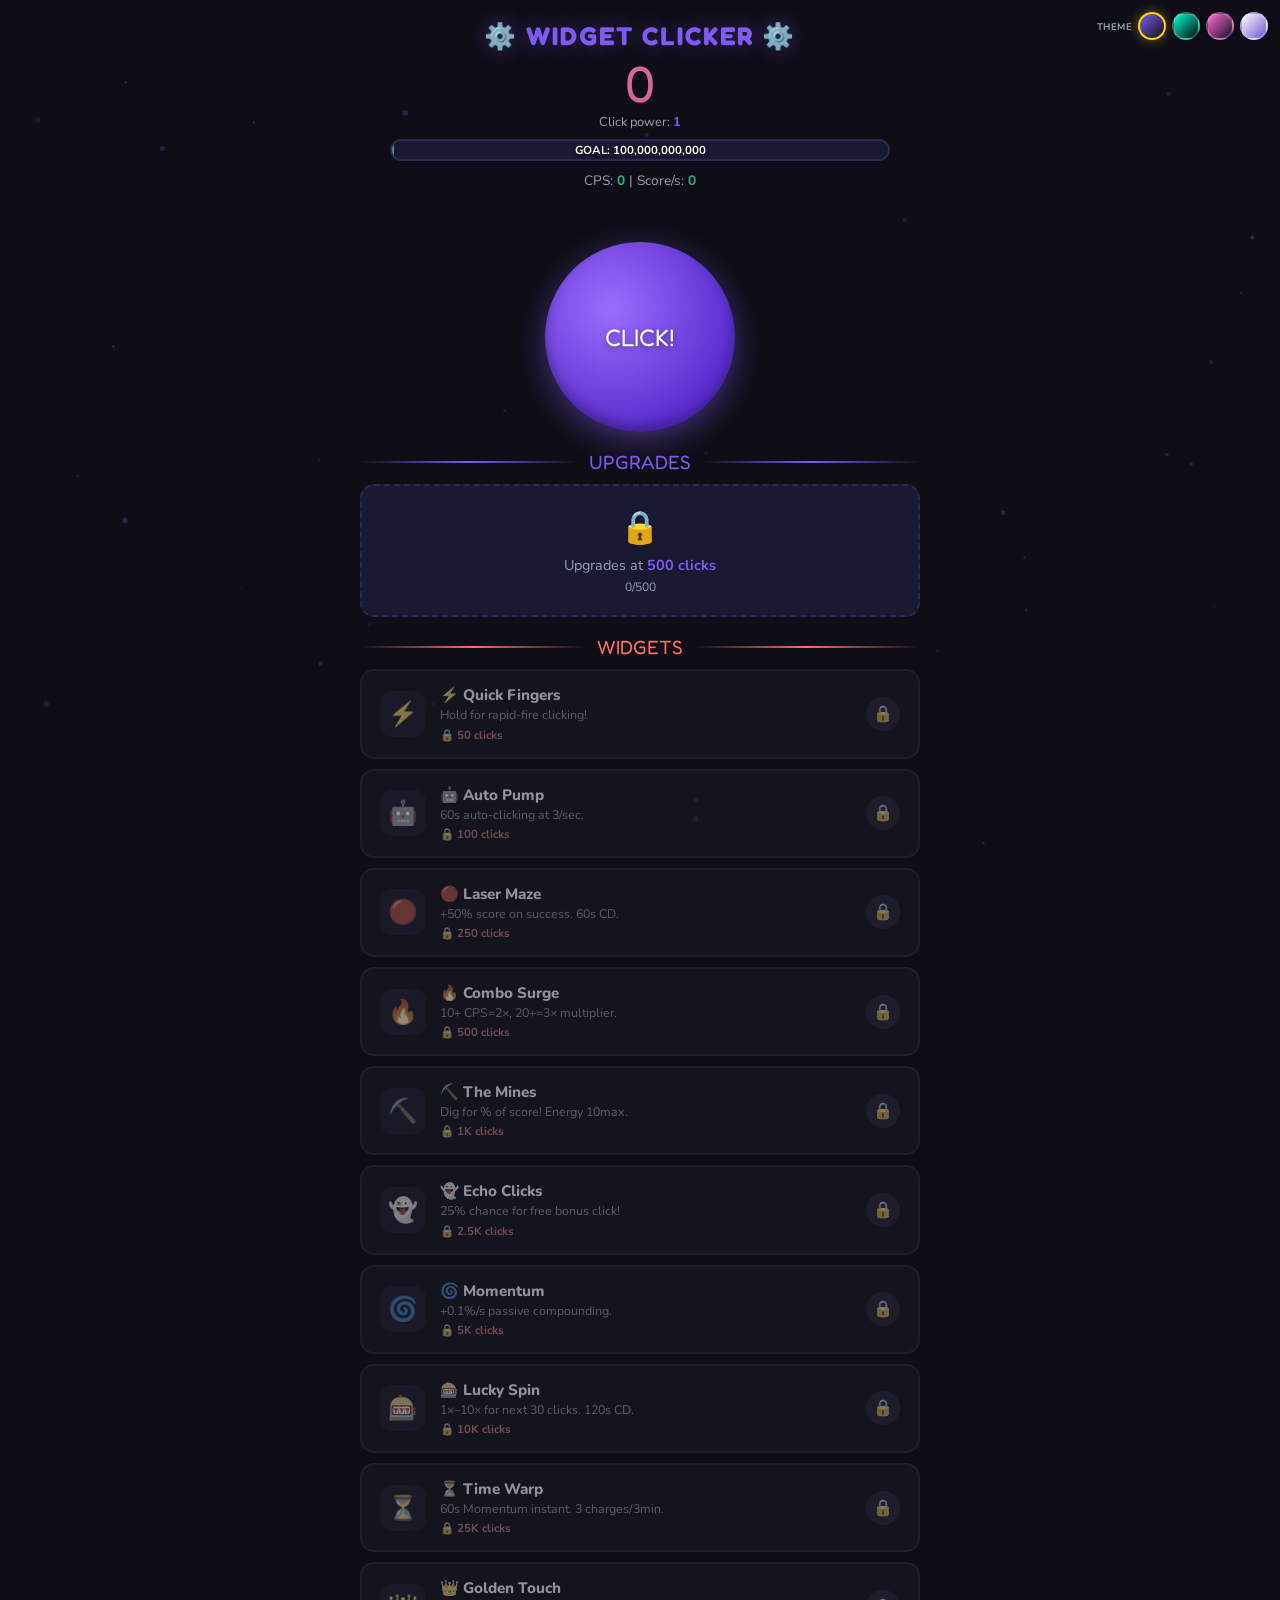
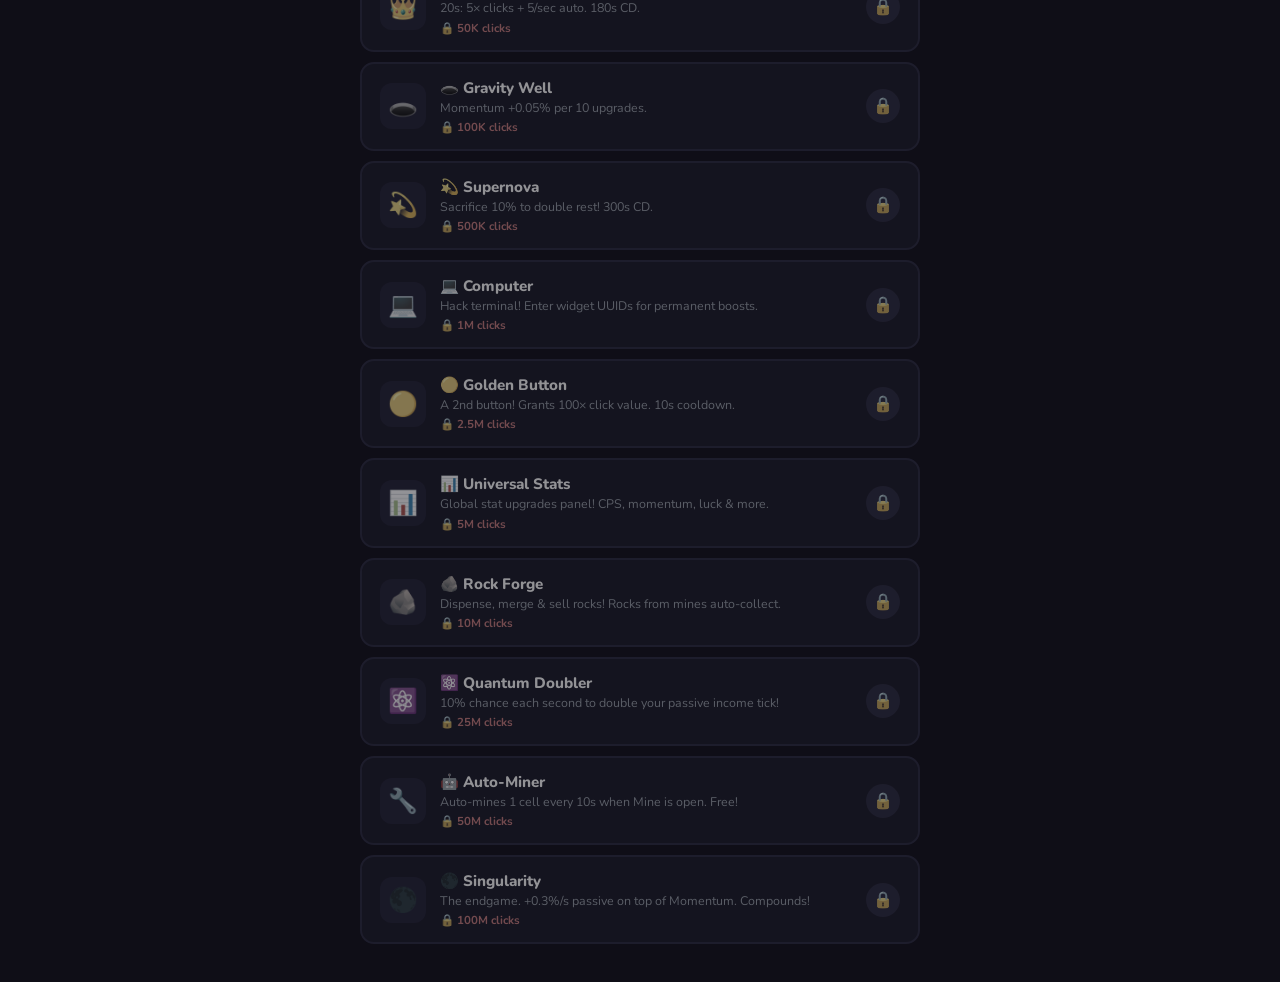
==== clicker-game.html @ 2c51fd1c "Add files via upload" ====
<!DOCTYPE html>
<html lang="en">
<head>
<meta charset="UTF-8">
<meta name="viewport" content="width=device-width, initial-scale=1.0, maximum-scale=1.0, user-scalable=no">
<title>Widget Clicker</title>
<style>
@import url('https://fonts.googleapis.com/css2?family=Fredoka+One&family=Nunito:wght@400;600;700;800&display=swap');
*{margin:0;padding:0;box-sizing:border-box}
/* ═══ DEFAULT / ORIGINAL THEME ═══ */
:root,html[data-theme="original"]{--bg-dark:#0f0e17;--bg-card:#1a1932;--bg-card-hover:#232248;--accent:#ff6e6e;--accent2:#7f5af0;--accent3:#2cb67d;--gold:#ffd700;--text:#fffffe;--text-dim:#94a1b2;--glow:rgba(127,90,240,.4);--laser-red:#ff2244;--laser-glow:rgba(255,34,68,.5);--mine-amber:#f59e0b;--mine-glow:rgba(245,158,11,.4);--cyan:#22d3ee;--pink:#ec4899;--green:#10b981;--terminal:#00ff41;--btn-bg:radial-gradient(circle at 35% 35%,#9b6dff,#5b2ecf 70%);--btn-shadow:rgba(127,90,240,.45);--particle-r:127;--particle-g:90;--particle-b:240}
/* ═══ CYBERPUNK HACKER ═══ */
html[data-theme="cyberpunk"]{--bg-dark:#050a0e;--bg-card:#0c1a1f;--bg-card-hover:#132a30;--accent:#ff003c;--accent2:#00ffcc;--accent3:#39ff14;--gold:#ffea00;--text:#e0ffe0;--text-dim:#5a8a7a;--glow:rgba(0,255,204,.35);--laser-red:#ff003c;--laser-glow:rgba(255,0,60,.5);--mine-amber:#ffea00;--mine-glow:rgba(255,234,0,.4);--cyan:#00ffcc;--pink:#ff2d95;--green:#39ff14;--terminal:#39ff14;--btn-bg:radial-gradient(circle at 35% 35%,#00ffcc,#00886a 70%);--btn-shadow:rgba(0,255,204,.4);--particle-r:0;--particle-g:255;--particle-b:204}
/* ═══ VAPORWAVE ═══ */
html[data-theme="vaporwave"]{--bg-dark:#1a0a2e;--bg-card:#2d1b4e;--bg-card-hover:#3d2a6e;--accent:#ff71ce;--accent2:#b967ff;--accent3:#01cdfe;--gold:#fffb96;--text:#fff;--text-dim:#a888cc;--glow:rgba(185,103,255,.4);--laser-red:#ff71ce;--laser-glow:rgba(255,113,206,.5);--mine-amber:#fffb96;--mine-glow:rgba(255,251,150,.3);--cyan:#01cdfe;--pink:#ff71ce;--green:#05ffa1;--terminal:#01cdfe;--btn-bg:radial-gradient(circle at 35% 35%,#ff71ce,#b967ff 70%);--btn-shadow:rgba(255,113,206,.4);--particle-r:185;--particle-g:103;--particle-b:255}
/* ═══ LIGHT MODE ═══ */
html[data-theme="light"]{--bg-dark:#f0f0f5;--bg-card:#ffffff;--bg-card-hover:#eeeef5;--accent:#e5484d;--accent2:#6e56cf;--accent3:#30a46c;--gold:#d4a012;--text:#1c1c22;--text-dim:#6f6f7f;--glow:rgba(110,86,207,.25);--laser-red:#e5484d;--laser-glow:rgba(229,72,77,.4);--mine-amber:#d4a012;--mine-glow:rgba(212,160,18,.3);--cyan:#0091ff;--pink:#d6409f;--green:#30a46c;--terminal:#18794e;--btn-bg:radial-gradient(circle at 35% 35%,#8b7ae8,#6e56cf 70%);--btn-shadow:rgba(110,86,207,.35);--particle-r:110;--particle-g:86;--particle-b:207}
html[data-theme="light"] .maze-cell.wall{background:#d8d8e0}
html[data-theme="light"] .maze-cell.path{background:#e8e8f0}
html[data-theme="light"] .maze-cell.path.adjacent{background:#ddd8f0;border-color:rgba(110,86,207,.3)}
html[data-theme="light"] .mine-cell{background:#f0efe8;border-color:#d0c8a0}
html[data-theme="light"] .terminal-box{background:#f5f5fa;border-color:#c0d0c0;color:#18794e}
html[data-theme="light"] .terminal-input{background:#fff;border-color:#c0d0c0;color:#18794e}
html[data-theme="light"] .overlay-box{background:#f5f5fa;border-color:#d0d0e0}
html[data-theme="light"] .codex-row{background:#f0f0f8;border-color:#d0d0e0}
html[data-theme="light"] .codex-row.discovered{background:#f0f8f0;border-color:#a0d0a0}
html[data-theme="light"] .codex-row.hacked{background:#e8f8e8;border-color:#18794e}
html[data-theme="light"] .codex-uuid{background:#f8f0e0;border-color:#d0c080;color:#8a6000}
html[data-theme="light"] .codex-uuid.hidden-uuid{color:#bbb;border-color:#ddd;background:#f5f5f5}
html[data-theme="light"] .upgrades-locked-msg{background:#fff;border-color:#d0d0e0}
html[data-theme="light"] .upgrade-icon,html[data-theme="light"] .widget-icon{background:#eeeef5}
html[data-theme="light"] .upgrade-price-tag{background:#eeeef5}
html[data-theme="light"] .goal-bar-wrap{background:#e0e0ea;border-color:#c0c0d0}
html[data-theme="light"] .stat-row{background:#f0f0f8;border-color:#d0d0e0}
html[data-theme="light"] .mine-energy-bar .bar-bg{background:#e0e0ea;border-color:#c0c0d0}
body{font-family:'Nunito',sans-serif;background:var(--bg-dark);color:var(--text);min-height:100vh;overflow-x:hidden;user-select:none}
#particles{position:fixed;top:0;left:0;width:100%;height:100%;pointer-events:none;z-index:0}
.game-container{position:relative;z-index:1;display:flex;flex-direction:column;align-items:center;padding:20px;max-width:800px;margin:0 auto}
.score-section{text-align:center;margin-bottom:10px;width:100%}
.score-section h1{font-family:'Fredoka One',cursive;font-size:1.6rem;color:var(--accent2);letter-spacing:2px;margin-bottom:4px;text-shadow:0 0 20px var(--glow)}
.score-display{font-family:'Fredoka One',cursive;font-size:3.2rem;line-height:1.1;background:linear-gradient(135deg,var(--accent),var(--accent2),var(--accent3));background-size:300% 300%;animation:gradShift 4s ease infinite;-webkit-background-clip:text;-webkit-text-fill-color:transparent}
.click-power-label{font-size:.8rem;color:var(--text-dim);margin-top:2px}
.click-power-label span{color:var(--accent2);font-weight:700}
@keyframes gradShift{0%,100%{background-position:0% 50%}50%{background-position:100% 50%}}
.goal-bar-wrap{width:100%;max-width:500px;margin:8px auto 0;background:#1a1932;border-radius:12px;height:22px;overflow:hidden;border:2px solid #2a2950;position:relative}
.goal-bar{height:100%;border-radius:10px;background:linear-gradient(90deg,var(--accent2),var(--accent3));transition:width .3s;min-width:2px}
.goal-label{position:absolute;inset:0;display:flex;align-items:center;justify-content:center;font-size:.72rem;font-weight:700;color:#fff;text-shadow:0 1px 3px rgba(0,0,0,.6)}
.clicker-area{margin:18px 0;position:relative;display:flex;gap:16px;align-items:center;justify-content:center;flex-wrap:wrap}
.big-btn{width:190px;height:190px;border-radius:50%;border:none;cursor:pointer;position:relative;background:var(--btn-bg);box-shadow:0 8px 30px var(--btn-shadow),inset 0 -6px 12px rgba(0,0,0,.3);transition:transform .08s,box-shadow .08s;display:flex;align-items:center;justify-content:center;outline:none;-webkit-tap-highlight-color:transparent}
.big-btn:hover{box-shadow:0 8px 40px var(--btn-shadow),inset 0 -6px 12px rgba(0,0,0,.3)}
.big-btn:active,.big-btn.pressed{transform:scale(.92);box-shadow:0 4px 18px rgba(127,90,240,.4),inset 0 4px 12px rgba(0,0,0,.4)}
.big-btn-text{font-family:'Fredoka One',cursive;font-size:1.5rem;color:#fff;text-shadow:0 2px 6px rgba(0,0,0,.4);pointer-events:none}
/* Golden Button */
.golden-btn{width:100px;height:100px;border-radius:50%;border:none;cursor:pointer;background:radial-gradient(circle at 35% 35%,#ffe066,#c8a200 70%);box-shadow:0 6px 20px rgba(255,215,0,.4),inset 0 -4px 8px rgba(0,0,0,.3);transition:transform .08s,box-shadow .08s;display:none;align-items:center;justify-content:center;outline:none;-webkit-tap-highlight-color:transparent;font-family:'Fredoka One',cursive;font-size:.7rem;color:#5a4000;text-shadow:0 1px 2px rgba(255,255,255,.3)}
.golden-btn.show{display:flex}
.golden-btn:active,.golden-btn.pressed{transform:scale(.88)}
.golden-btn:disabled{opacity:.4;cursor:default;filter:grayscale(.6)}
.click-float{position:absolute;pointer-events:none;font-family:'Fredoka One',cursive;font-size:1.4rem;color:var(--gold);text-shadow:0 0 6px rgba(255,215,0,.6);animation:floatUp .85s ease-out forwards;z-index:10}
@keyframes floatUp{0%{opacity:1;transform:translateY(0) scale(1)}100%{opacity:0;transform:translateY(-90px) scale(.6)}}
.cps-display{font-size:.85rem;color:var(--text-dim);margin-bottom:10px;text-align:center}
.cps-display span{color:var(--accent3);font-weight:700}
.active-effects{width:100%;max-width:600px;margin-bottom:14px;display:flex;flex-wrap:wrap;gap:6px;justify-content:center;min-height:10px}
.effect-pill{display:flex;align-items:center;gap:5px;background:var(--bg-card);border:1px solid var(--accent3);border-radius:20px;padding:3px 12px;font-size:.72rem;font-weight:700;color:var(--accent3);box-shadow:0 0 8px rgba(44,182,125,.2)}
.effect-pill.amber{border-color:var(--mine-amber);color:var(--mine-amber)}
.effect-pill.blue{border-color:#38bdf8;color:#38bdf8}
.effect-pill.pink{border-color:var(--pink);color:var(--pink)}
.effect-pill.cyan{border-color:var(--cyan);color:var(--cyan)}
.effect-pill.green{border-color:var(--green);color:var(--green)}
.effect-pill .timer-bar-bg{width:40px;height:5px;background:#2a2950;border-radius:3px;overflow:hidden}
.effect-pill .timer-bar{height:100%;background:var(--accent3);border-radius:3px;transition:width .25s linear}
.section-header{font-family:'Fredoka One',cursive;font-size:1.2rem;margin-bottom:10px;text-align:center;display:flex;align-items:center;justify-content:center;gap:10px;width:100%;max-width:560px}
.section-header::before,.section-header::after{content:'';flex:1;height:2px}
.section-header.widgets-header{color:var(--accent)}.section-header.widgets-header::before,.section-header.widgets-header::after{background:linear-gradient(90deg,transparent,var(--accent),transparent)}
.section-header.upgrades-header{color:var(--accent2)}.section-header.upgrades-header::before,.section-header.upgrades-header::after{background:linear-gradient(90deg,transparent,var(--accent2),transparent)}
.panel-section{width:100%;max-width:560px;margin-bottom:18px}
.widget-list,.upgrade-list{display:flex;flex-direction:column;gap:10px}
.widget-card,.upgrade-card{background:var(--bg-card);border-radius:14px;padding:14px 18px;display:flex;align-items:center;gap:14px;border:2px solid transparent;transition:all .3s;position:relative;overflow:hidden}
.widget-card.locked{opacity:.55;filter:grayscale(.5);border-color:#2a2950}
.widget-card.unlockable{border-color:var(--accent2);box-shadow:0 0 18px var(--glow);animation:pulse-border 2s ease infinite;opacity:1;filter:none;cursor:pointer}
@keyframes pulse-border{0%,100%{box-shadow:0 0 12px var(--glow)}50%{box-shadow:0 0 28px rgba(127,90,240,.6)}}
.widget-card.unlocked{border-color:var(--accent3);opacity:1;filter:none}
.widget-card.active-widget{border-color:var(--gold);box-shadow:0 0 16px rgba(255,215,0,.3)}
.widget-icon{width:46px;height:46px;border-radius:12px;display:flex;align-items:center;justify-content:center;font-size:1.5rem;flex-shrink:0;background:#232248}
.upgrade-icon{width:46px;height:46px;border-radius:12px;display:flex;align-items:center;justify-content:center;font-size:1.5rem;flex-shrink:0;background:#232248}
.widget-info,.upgrade-info{flex:1;min-width:0}
.widget-name,.upgrade-name{font-weight:800;font-size:.95rem;margin-bottom:2px}
.widget-desc,.upgrade-desc{font-size:.78rem;color:var(--text-dim);line-height:1.3}
.widget-cost{font-size:.72rem;font-weight:700;margin-top:3px}
.widget-card.locked .widget-cost{color:var(--accent)}
.widget-card.unlockable .widget-cost{color:var(--accent2)}
.widget-card.unlocked .widget-cost{color:var(--accent3)}
.widget-extra-info{font-size:.68rem;color:var(--mine-amber);font-weight:700;margin-top:2px}
.widget-status{flex-shrink:0;width:34px;height:34px;border-radius:50%;display:flex;align-items:center;justify-content:center;font-size:1rem}
.widget-card.locked .widget-status{background:#2a2950}
.widget-card.unlockable .widget-status{background:var(--accent2);cursor:pointer}
.widget-card.unlocked .widget-status,.widget-card.active-widget .widget-status{background:var(--accent3)}
.activate-btn{background:var(--accent2);color:#fff;border:none;border-radius:8px;padding:5px 12px;font-weight:700;font-size:.75rem;cursor:pointer;flex-shrink:0;transition:background .2s;font-family:'Nunito',sans-serif;white-space:nowrap}
.activate-btn:hover{background:#6a4bd4}
.activate-btn:disabled{background:#2a2950;color:#555;cursor:default}
.upgrade-card{border-color:#2a2950;cursor:pointer;transition:all .2s}
.upgrade-card:hover:not(.locked):not(.too-expensive){border-color:var(--accent2);background:var(--bg-card-hover)}
.upgrade-card.affordable{border-color:var(--accent2);opacity:1;filter:none;box-shadow:0 0 14px var(--glow)}
.upgrade-card.too-expensive{opacity:.7;filter:none;border-color:#2a2950;cursor:default}
.upgrade-price-tag{flex-shrink:0;text-align:center;background:#232248;border-radius:10px;padding:6px 12px;font-family:'Fredoka One',cursive;font-size:.8rem}
.upgrade-card.affordable .upgrade-price-tag{color:var(--accent3)}
.upgrade-card.too-expensive .upgrade-price-tag{color:var(--accent)}
.upgrade-price-tag .price-label{font-size:.55rem;color:var(--text-dim);font-family:'Nunito',sans-serif}
.upgrade-level{font-size:.68rem;color:var(--accent2);font-weight:700;margin-top:2px}
.upgrades-locked-msg{text-align:center;color:var(--text-dim);font-size:.9rem;padding:20px;background:var(--bg-card);border-radius:14px;border:2px dashed #2a2950}
.upgrades-locked-msg .lock-icon{font-size:2rem;margin-bottom:6px}
.upgrades-locked-msg .lock-req{color:var(--accent2);font-weight:700}
.win-overlay{display:none;position:fixed;inset:0;z-index:100;background:rgba(15,14,23,.92);flex-direction:column;align-items:center;justify-content:center}
.win-overlay.show{display:flex}
.win-title{font-family:'Fredoka One',cursive;font-size:3rem;color:var(--gold);text-shadow:0 0 40px rgba(255,215,0,.6);margin-bottom:10px;animation:gradShift 3s ease infinite;background:linear-gradient(135deg,var(--gold),#ff6e6e,var(--gold));background-size:300% 300%;-webkit-background-clip:text;-webkit-text-fill-color:transparent}
.win-sub{font-size:1.1rem;color:var(--text-dim);margin-bottom:30px}
.win-btn{background:var(--accent2);color:#fff;border:none;padding:14px 36px;border-radius:12px;font-size:1.1rem;font-weight:700;cursor:pointer;font-family:'Nunito',sans-serif}
/* Overlay */
.game-overlay{display:none;position:fixed;inset:0;z-index:200;background:rgba(5,4,12,.96);flex-direction:column;align-items:center;justify-content:center;padding:16px;overflow-y:auto}
.game-overlay.show{display:flex}
.overlay-box{background:#0a0918;border:2px solid #2a2950;border-radius:16px;padding:18px;text-align:center;max-width:500px;width:100%;max-height:90vh;overflow-y:auto}
.overlay-title{font-family:'Fredoka One',cursive;font-size:1.3rem;margin-bottom:4px}
.overlay-subtitle{font-size:.78rem;color:var(--text-dim);margin-bottom:4px}
.overlay-reward{font-size:.82rem;color:var(--gold);font-weight:700;margin-bottom:10px}
.overlay-status{font-family:'Fredoka One',cursive;font-size:.95rem;margin-bottom:8px;min-height:24px}
.overlay-status.success{color:var(--accent3)}
.overlay-status.fail{color:var(--accent)}
.overlay-status.playing{color:var(--text-dim)}
.overlay-btn{background:var(--accent2);color:#fff;border:none;border-radius:10px;padding:9px 24px;font-weight:700;font-size:.85rem;cursor:pointer;margin:4px;font-family:'Nunito',sans-serif;transition:background .2s}
.overlay-btn:hover{background:#6a4bd4}
.overlay-btn.close-btn{background:#3a3860}
.overlay-btn.close-btn:hover{background:#4a4878}
.overlay-instructions{font-size:.72rem;color:var(--text-dim);margin-top:8px;line-height:1.4}
/* Maze */
.maze-grid-wrap{display:flex;justify-content:center;margin-bottom:12px}
.maze-grid{display:inline-grid;gap:2px;background:#0d0b1e;border-radius:8px;padding:4px;border:1px solid #1e1c3a}
.maze-cell{border-radius:4px;display:flex;align-items:center;justify-content:center;cursor:pointer;transition:all .12s;border:1px solid transparent;position:relative}
.maze-cell.wall{background:#1a1832;cursor:default}.maze-cell.path{background:#1e1d40}.maze-cell.path:hover{background:#2d2b5a;border-color:#4a48a0}.maze-cell.path.adjacent{background:#28265a;border-color:rgba(127,90,240,.4)}.maze-cell.player{background:var(--accent2);box-shadow:0 0 12px var(--glow)}.maze-cell.goal{background:#1e3a1e;border-color:var(--accent3);animation:goalPulse 1.5s ease infinite}
@keyframes goalPulse{0%,100%{box-shadow:0 0 6px rgba(44,182,125,.3)}50%{box-shadow:0 0 18px rgba(44,182,125,.6)}}
.maze-cell.laser-h::after,.maze-cell.laser-hv::after{content:'';position:absolute;width:100%;height:3px;background:var(--laser-red);box-shadow:0 0 8px var(--laser-glow);border-radius:2px;top:50%;transform:translateY(-50%);pointer-events:none}
.maze-cell.laser-v::before,.maze-cell.laser-hv::before{content:'';position:absolute;height:100%;width:3px;background:var(--laser-red);box-shadow:0 0 8px var(--laser-glow);border-radius:2px;left:50%;transform:translateX(-50%);pointer-events:none}
.maze-cell.hit{background:var(--laser-red)!important;animation:hitFlash .3s ease}
@keyframes hitFlash{0%{transform:scale(1.3)}100%{transform:scale(1)}}
.maze-cell.emitter{background:#2a1020}
.dpad-container{display:none;margin:8px auto 4px;width:fit-content}.dpad-row{display:flex;justify-content:center;gap:4px}.dpad-btn{width:48px;height:48px;border:none;border-radius:10px;background:var(--accent2);color:#fff;font-size:1.2rem;cursor:pointer;display:flex;align-items:center;justify-content:center;-webkit-tap-highlight-color:transparent}.dpad-btn:active{background:#5b2ecf;transform:scale(.92)}.dpad-btn.blank{background:transparent;cursor:default}
.mine-grid-wrap{display:flex;justify-content:center;margin-bottom:12px}
.mine-grid{display:inline-grid;gap:3px;background:#0d0b1e;border-radius:8px;padding:6px;border:1px solid #2a2010}
.mine-cell{border-radius:6px;display:flex;align-items:center;justify-content:center;cursor:pointer;transition:all .15s;border:2px solid #3a3520;background:#1c1a0e;font-weight:800}
.mine-cell:hover:not(.revealed){background:#2a2818;border-color:var(--mine-amber)}
.mine-cell.revealed{cursor:default}.mine-cell.revealed.ore{background:#2a2510;border-color:var(--mine-amber)}.mine-cell.revealed.gem{background:#1a2a20;border-color:var(--accent3)}.mine-cell.revealed.rock{background:#1a1820;border-color:#2a2840}.mine-cell.revealed.danger{background:#2a1015;border-color:var(--accent)}.mine-cell.revealed.jackpot{background:#2a2a10;border-color:var(--gold);animation:goalPulse 1s ease infinite}
.mine-energy-bar{display:flex;align-items:center;gap:8px;justify-content:center;margin-bottom:8px}
.mine-energy-bar .bar-bg{width:160px;height:12px;background:#1a1832;border-radius:6px;overflow:hidden;border:1px solid #2a2950}
.mine-energy-bar .bar-fill{height:100%;background:linear-gradient(90deg,var(--mine-amber),#fbbf24);border-radius:5px;transition:width .3s}
.mine-energy-bar .bar-label{font-size:.78rem;font-weight:700;color:var(--mine-amber)}
/* UUID Codex */
.codex-grid{display:flex;flex-direction:column;gap:4px;max-height:220px;overflow-y:auto;padding:2px}
.codex-row{display:flex;align-items:center;gap:8px;padding:5px 10px;background:#080820;border-radius:8px;border:1px solid #1a1a3a;font-size:.72rem;transition:all .15s}
.codex-row.discovered{border-color:#1a3a1a;background:#0a1a0a}
.codex-row.hacked{border-color:var(--terminal);background:#0a1a0a;box-shadow:0 0 6px rgba(0,255,65,.15)}
.codex-row.hidden{opacity:.5}
.codex-icon{font-size:1rem;width:24px;text-align:center;flex-shrink:0}
.codex-name{flex:1;font-weight:700;color:var(--text-dim);min-width:0;overflow:hidden;text-overflow:ellipsis;white-space:nowrap}
.codex-row.discovered .codex-name,.codex-row.hacked .codex-name{color:var(--text)}
.codex-uuid{font-family:'Courier New',monospace;font-size:.72rem;color:var(--gold);letter-spacing:1px;cursor:pointer;flex-shrink:0;padding:2px 8px;background:#1a1a10;border-radius:4px;border:1px solid #3a3a20;transition:all .15s}
.codex-uuid:hover{background:#2a2a15;border-color:var(--gold)}
.codex-uuid.hidden-uuid{color:#333;cursor:default;border-color:#1a1a2a;background:#0a0a15}
.codex-uuid.hidden-uuid:hover{background:#0a0a15;border-color:#1a1a2a}
.codex-status{font-size:.65rem;font-weight:700;flex-shrink:0;width:52px;text-align:center}
.codex-status.s-hacked{color:var(--terminal)}
.codex-status.s-found{color:var(--gold)}
.codex-status.s-hidden{color:#444}
.codex-hack-btn{background:var(--terminal);color:#000;border:none;border-radius:4px;padding:2px 8px;font-size:.65rem;font-weight:800;cursor:pointer;flex-shrink:0;font-family:'Nunito',sans-serif}
.codex-hack-btn:hover{background:#33ff66}
/* Terminal */
.terminal-box{background:#050510;border:1px solid #1a3a1a;border-radius:8px;padding:12px;text-align:left;margin:10px 0;font-family:'Courier New',monospace;font-size:.75rem;color:var(--terminal);max-height:200px;overflow-y:auto}
.terminal-box .line{margin-bottom:3px;word-break:break-all}
.terminal-box .line.err{color:var(--accent)}
.terminal-box .line.ok{color:var(--accent3)}
.terminal-box .line.info{color:var(--cyan)}
.terminal-input-row{display:flex;gap:6px;margin-top:8px}
.terminal-input{flex:1;background:#0a0a20;border:1px solid #1a3a1a;border-radius:6px;padding:8px;font-family:'Courier New',monospace;font-size:.8rem;color:var(--terminal);outline:none}
.terminal-input:focus{border-color:var(--terminal)}
.terminal-submit{background:#1a3a1a;color:var(--terminal);border:1px solid var(--terminal);border-radius:6px;padding:8px 16px;font-weight:700;cursor:pointer;font-family:'Courier New',monospace;font-size:.8rem}
/* Rock system */
.rock-grid{display:flex;flex-wrap:wrap;gap:6px;justify-content:center;margin:10px 0}
.rock-item{width:52px;height:52px;border-radius:10px;display:flex;flex-direction:column;align-items:center;justify-content:center;font-size:1.2rem;border:2px solid #2a2950;background:#1a1832;cursor:pointer;transition:all .15s;position:relative}
.rock-item:hover{border-color:var(--accent2);background:#232248}
.rock-item.selected{border-color:var(--gold);box-shadow:0 0 12px rgba(255,215,0,.3)}
.rock-item .rock-tier{font-size:.5rem;color:var(--text-dim);font-weight:700;position:absolute;bottom:2px}
.rock-actions{display:flex;gap:6px;justify-content:center;flex-wrap:wrap;margin:8px 0}
.rock-actions button{background:var(--accent2);color:#fff;border:none;border-radius:8px;padding:6px 14px;font-weight:700;font-size:.75rem;cursor:pointer;font-family:'Nunito',sans-serif}
.rock-actions button:hover{background:#6a4bd4}
.rock-actions button:disabled{background:#2a2950;color:#555;cursor:default}
/* Stats Panel */
.stat-row{display:flex;align-items:center;gap:12px;padding:8px 12px;background:#12112a;border-radius:10px;margin-bottom:6px;border:1px solid #2a2950;cursor:pointer;transition:all .2s}
.stat-row:hover{border-color:var(--accent2);background:var(--bg-card-hover)}
.stat-row.cant{opacity:.6;cursor:default}
.stat-row .stat-info{flex:1}
.stat-row .stat-name{font-weight:800;font-size:.85rem}
.stat-row .stat-desc{font-size:.7rem;color:var(--text-dim)}
.stat-row .stat-level{font-size:.65rem;color:var(--accent2);font-weight:700}
.stat-row .stat-cost{font-family:'Fredoka One',cursive;font-size:.8rem;color:var(--accent3);white-space:nowrap}
.stat-row.cant .stat-cost{color:var(--accent)}
/* Theme picker */
.theme-picker{position:fixed;top:12px;right:12px;z-index:50;display:flex;gap:6px;align-items:center}
.theme-btn{width:28px;height:28px;border-radius:50%;border:2px solid rgba(255,255,255,.2);cursor:pointer;transition:all .2s;box-shadow:0 2px 8px rgba(0,0,0,.3)}
.theme-btn:hover{transform:scale(1.15);border-color:rgba(255,255,255,.5)}
.theme-btn.active{border-color:var(--gold);box-shadow:0 0 12px rgba(255,215,0,.4)}
.theme-btn[data-theme="original"]{background:linear-gradient(135deg,#7f5af0,#0f0e17)}
.theme-btn[data-theme="cyberpunk"]{background:linear-gradient(135deg,#00ffcc,#050a0e)}
.theme-btn[data-theme="vaporwave"]{background:linear-gradient(135deg,#ff71ce,#1a0a2e)}
.theme-btn[data-theme="light"]{background:linear-gradient(135deg,#fff,#6e56cf)}
.theme-label{font-size:.6rem;color:var(--text-dim);font-weight:700;letter-spacing:.5px}
@media(max-width:520px){
  .theme-picker{top:8px;right:8px;gap:4px}
  .theme-btn{width:22px;height:22px}
  .theme-label{font-size:.5rem}.score-display{font-size:2.2rem}.big-btn{width:150px;height:150px}.golden-btn{width:80px;height:80px}.widget-card,.upgrade-card{padding:10px 12px;gap:10px}.dpad-container{display:block!important}}
@media(pointer:coarse){.dpad-container{display:block!important}}
</style>
</head>
<body>
<div class="theme-picker">
  <span class="theme-label">THEME</span>
  <div class="theme-btn active" data-theme="original" title="Original"></div>
  <div class="theme-btn" data-theme="cyberpunk" title="Cyberpunk Hacker"></div>
  <div class="theme-btn" data-theme="vaporwave" title="Vaporwave"></div>
  <div class="theme-btn" data-theme="light" title="Light Mode"></div>
</div>
<canvas id="particles"></canvas>
<div class="game-container">
<div class="score-section"><h1>⚙️ WIDGET CLICKER ⚙️</h1><div class="score-display" id="scoreDisplay">0</div><div class="click-power-label">Click power: <span id="clickPowerLabel">1</span></div><div class="goal-bar-wrap"><div class="goal-bar" id="goalBar" style="width:0%"></div><div class="goal-label">GOAL: 100,000,000,000</div></div></div>
<div class="cps-display">CPS: <span id="cpsDisplay">0</span> | Score/s: <span id="spsDisplay">0</span></div>
<div class="active-effects" id="activeEffects"></div>
<div class="clicker-area"><button class="big-btn" id="bigBtn"><span class="big-btn-text">CLICK!</span></button><button class="golden-btn" id="goldenBtn">🟡<br>GOLD</button></div>
<div class="panel-section"><div class="section-header upgrades-header">UPGRADES</div><div id="upgradesContent"></div></div>
<div class="panel-section"><div class="section-header widgets-header">WIDGETS</div><div class="widget-list" id="widgetList"></div></div>
</div>
<!-- Overlays inserted by JS -->
<div class="game-overlay" id="mazeOverlay"><div class="overlay-box"><div class="overlay-title" style="color:var(--laser-red);text-shadow:0 0 20px var(--laser-glow)">🔴 LASER MAZE 🔴</div><div class="overlay-subtitle">Navigate 🟣→🟢 — avoid lasers!</div><div class="overlay-reward" id="mazeRewardPreview"></div><div class="overlay-status playing" id="mazeStatus">Tap adjacent cells or D-pad</div><div class="maze-grid-wrap"><div class="maze-grid" id="mazeGrid"></div></div><div class="dpad-container" id="mazeDpad"><div class="dpad-row"><div class="dpad-btn blank"></div><div class="dpad-btn" data-dir="up">▲</div><div class="dpad-btn blank"></div></div><div class="dpad-row"><div class="dpad-btn" data-dir="left">◀</div><div class="dpad-btn blank" style="opacity:.3">✦</div><div class="dpad-btn" data-dir="right">▶</div></div><div class="dpad-row"><div class="dpad-btn blank"></div><div class="dpad-btn" data-dir="down">▼</div><div class="dpad-btn blank"></div></div></div><div id="mazeButtons"><button class="overlay-btn close-btn" onclick="closeMaze()">✕ Abandon</button></div><div class="overlay-instructions">Lasers toggle — time your moves! Reach 🟢 = +50% score.</div></div></div>
<div class="game-overlay" id="mineOverlay"><div class="overlay-box"><div class="overlay-title" style="color:var(--mine-amber);text-shadow:0 0 20px var(--mine-glow)">⛏️ THE MINES ⛏️</div><div class="overlay-subtitle">Dig for %-based riches! 1 energy/dig.</div><div class="mine-energy-bar"><div class="bar-label" id="mineEnergyLabel">⚡ 10/10</div><div class="bar-bg"><div class="bar-fill" id="mineEnergyBar" style="width:100%"></div></div></div><div class="overlay-reward" id="mineRewardDisplay">Loot: 0</div><div class="overlay-status playing" id="mineStatus">Tap to dig!</div><div class="mine-grid-wrap"><div class="mine-grid" id="mineGrid"></div></div><div id="mineButtons"></div><div class="overlay-instructions">🪨0% 🥉+2% 💎+5% 💰+15% 💥-50% loot</div></div></div>
<div class="game-overlay" id="computerOverlay"><div class="overlay-box"><div class="overlay-title" style="color:var(--terminal);text-shadow:0 0 20px rgba(0,255,65,.3)">💻 HACK TERMINAL 💻</div><div class="overlay-subtitle">Each widget has a hidden UUID. Discover them in-game, then hack them here!</div><div class="overlay-status playing" id="computerStatus">Use 'hint &lt;name&gt;' for clues on how to discover UUIDs</div>
<div id="uuidCodex" style="margin:10px 0"></div>
<div class="terminal-box" id="terminalLog"><div class="line info">> SYSTEM READY. Type 'help' for commands.</div><div class="line info">> Discover UUIDs by completing challenges. Use 'hint &lt;name&gt;' for clues.</div></div><div class="terminal-input-row"><input class="terminal-input" id="terminalInput" placeholder="type command..." autocomplete="off" autocapitalize="off" spellcheck="false"><button class="terminal-submit" id="terminalSubmit">RUN</button></div><div style="margin-top:10px"><button class="overlay-btn close-btn" onclick="closeComputer()">✕ Close</button></div></div></div>
<div class="game-overlay" id="rockOverlay"><div class="overlay-box"><div class="overlay-title" style="color:#a78bfa;text-shadow:0 0 20px rgba(167,139,250,.3)">🪨 ROCK FORGE 🪨</div><div class="overlay-subtitle">Dispense, merge & sell rocks for massive score!</div><div class="overlay-reward" id="rockInfo">Rocks: 0 | Dispenser ready</div><div class="rock-grid" id="rockGrid"></div><div class="rock-actions" id="rockActions"></div><div style="margin-top:8px"><button class="overlay-btn close-btn" onclick="closeRocks()">✕ Close</button></div><div class="overlay-instructions">🪨T1→🥉T2→💎T3→👑T4→💫T5 — Merge 3 same tier = 1 higher tier. Sell for score!</div></div></div>
<div class="game-overlay" id="statsOverlay"><div class="overlay-box"><div class="overlay-title" style="color:var(--cyan);text-shadow:0 0 20px rgba(34,211,238,.3)">📊 UNIVERSAL STATS 📊</div><div class="overlay-subtitle">Permanent global upgrades. Spend score to boost everything!</div><div id="statsContent"></div><div style="margin-top:10px"><button class="overlay-btn close-btn" onclick="closeStats()">✕ Close</button></div></div></div>
<div class="win-overlay" id="winOverlay"><div class="win-title">🎉 YOU WIN! 🎉</div><div class="win-sub" id="winSub">100 Billion!</div><button class="win-btn" onclick="resetGame()">Play Again</button></div>

<script>
const GOAL=1e11;let score=0,totalClicks=0,clickValue=1,cps=0,won=false;
let upgradeLevel=0,upgradePanelUnlocked=false;
function getUpgradeCost(){return Math.floor(50*Math.pow(1.45,upgradeLevel))}
let mineEnergy=10;const MINE_MAX=10;let lastETick=Date.now();const E_REGEN=45000;
let twCharges=0;const TW_MAX=3;let lastWTick=Date.now();const W_REGEN=180000;
let goldenCD=0;
// Rocks
let rocks=[];const ROCK_TIERS=['🪨','🥉','💎','👑','💫'];const ROCK_NAMES=['Stone','Bronze','Crystal','Crown','Star'];
let rockDispenserCD=0;const ROCK_DISP_CD=30000;
// Stats
let statLevels={cps_mult:0,momentum_boost:0,mine_luck:0,echo_boost:0,golden_power:0};
function statCost(id,lv){return Math.floor({cps_mult:5e6,momentum_boost:8e6,mine_luck:1e7,echo_boost:7e6,golden_power:1.5e7}[id]*Math.pow(2,lv));}
// Hacks
let hackedWidgets={};
let clickTimestamps=[],scoreTimestamps=[];

// Widget UUIDs — each is derived uniquely from the widget id
function getWidgetUUID(wid){const map={quick_fingers:'QF-7a3b-ECHO',auto_pump:'AP-9d1f-TURBO',laser_maze:'LM-4e2c-BEAM',combo_surge:'CS-8f5a-BLAZE',mines:'MN-2b7d-DEEP',echo_clicks:'EC-6c4e-GHOST',momentum:'ME-1a9f-SPIN',lucky_spin:'LS-3d8b-DICE',time_warp:'TW-5e2a-FLUX',golden_touch:'GT-7f1c-MIDAS',gravity_well:'GW-0b6d-VOID',supernova:'SN-4a3e-NOVA',computer:'PC-8c2f-HACK',golden_button:'GB-9e5d-SHINE',universal_stats:'US-1f7a-OMNI',rock_forge:'RF-3b4c-FORGE',quantum_doubler:'QD-6d2e-TWIN',auto_miner:'AM-5a1b-DRILL',singularity:'SG-0e9f-ZERO'};return map[wid]||'??-????-????';}

// UUID discovery tracking — each widget has a unique way to find its code
let discoveredUUIDs={};  // wid -> true
// In-game hint riddles for the terminal 'hint' command
const hintRiddles={
  quick_fingers:'💡 "Hold the main button for 10 seconds straight. Patience reveals speed."',
  auto_pump:'💡 "Let the machine run its course 3 times. Repetition builds trust."',
  laser_maze:'💡 "Victory in the maze speaks volumes. Win 3 times and listen."',
  combo_surge:'💡 "Push beyond the limits — reach 15 CPS and feel the heat."',
  mines:'💡 "Fortune favors the bold. Strike jackpot gold and the earth whispers."',
  echo_clicks:'💡 "Ghosts accumulate. Let 50 echoes haunt you before they share their name."',
  momentum:'💡 "Patience compounds. Let the engine run until you\'ve earned 10M from momentum alone."',
  lucky_spin:'💡 "Chase the perfect roll. Only a 10× spin reveals the dice\'s true face."',
  time_warp:'💡 "Bend time thrice in a single session. Three warps, one truth."',
  golden_touch:'💡 "The golden king rewards the greedy. Earn 1M during a single Golden Touch."',
  gravity_well:'💡 "Depth comes from investment. Reach upgrade level 30 and the void opens."',
  supernova:'💡 "Destruction creates. Detonate 3 times and read the aftermath."',
  computer:'💡 "The machine knows itself. Hack 5 other widgets first and it reveals its own code."',
  golden_button:'💡 "Press the golden button 50 times. Persistence makes it shine."',
  universal_stats:'💡 "Invest in yourself. Buy 10 total stat levels and the numbers align."',
  rock_forge:'💡 "Creation from nothing. Forge a T4 Crown rock and the anvil speaks."',
  quantum_doubler:'💡 "Twins emerge from chance. Let the doubler trigger 20 times."',
  auto_miner:'💡 "Let the drill do its work. Watch it auto-dig 30 cells."',
  singularity:'💡 "The end is the beginning. Reach 50M score and stare into the abyss."',
};
// Counters for discovery triggers
let discoveryCounts={auto_pump_runs:0,maze_wins:0,combo_15_seen:false,mine_jackpots:0,echo_count:0,momentum_earned:0,spin_10x:false,warps_session:0,golden_touch_earned:0,supernova_count:0,hacked_count:0,golden_presses:0,total_stat_levels:0,forged_t4:false,doubler_triggers:0,auto_dig_count:0,hold_start:0,hold_discovered:false};
function tryDiscover(wid,message){
  if(discoveredUUIDs[wid])return;
  discoveredUUIDs[wid]=true;
  const uuid=getWidgetUUID(wid);
  // Show a special notification
  const f=document.createElement('div');f.style.cssText=`position:fixed;top:20%;left:50%;transform:translateX(-50%);background:#0a1a0a;border:2px solid var(--terminal);border-radius:16px;padding:18px 30px;text-align:center;z-index:310;box-shadow:0 0 40px rgba(0,255,65,.3);max-width:92vw;animation:floatUp 4s ease-out forwards;`;
  f.innerHTML=`<div style="font-size:1.5rem;margin-bottom:4px">💻🔓</div><div style="font-family:'Courier New',monospace;font-size:.85rem;color:#00ff41;margin-bottom:4px">UUID DISCOVERED!</div><div style="font-size:.75rem;color:#94a1b2;margin-bottom:6px">${message}</div><div style="font-family:'Courier New',monospace;font-size:1.1rem;color:#ffd700;letter-spacing:2px;background:#0a0a20;padding:6px 16px;border-radius:8px;border:1px solid #ffd700;display:inline-block">${uuid}</div><div style="font-size:.65rem;color:#94a1b2;margin-top:6px">Use: hack ${uuid} in the terminal</div>`;
  document.body.appendChild(f);setTimeout(()=>f.remove(),4000);
}
// Hack effects
const hackEffects={
  quick_fingers:{desc:'Hold speed doubled (60ms)',applied:false},
  auto_pump:{desc:'Auto Pump speed → 5 clicks/sec',applied:false},
  laser_maze:{desc:'Laser toggle slowed to 2.5s',applied:false},
  combo_surge:{desc:'Combo thresholds lowered: 5+=2×, 12+=3×',applied:false},
  mines:{desc:'Cave-in chance halved',applied:false},
  echo_clicks:{desc:'Echo chance → 40%',applied:false},
  momentum:{desc:'Momentum rate doubled',applied:false},
  lucky_spin:{desc:'Spin outcomes improved (min 2×)',applied:false},
  time_warp:{desc:'Warp gives 120s of Momentum',applied:false},
  golden_touch:{desc:'Golden Touch lasts 30s',applied:false},
  gravity_well:{desc:'Gravity bonus per 5 upgrades instead of 10',applied:false},
  supernova:{desc:'Only sacrifice 5% instead of 10%',applied:false},
  computer:{desc:'META-HACK: All other hack bonuses boosted by +50%!',applied:false},
  golden_button:{desc:'Golden Button cooldown halved',applied:false},
  universal_stats:{desc:'Stat upgrade costs -30%',applied:false},
  rock_forge:{desc:'Dispenser gives T2 rocks',applied:false},
  quantum_doubler:{desc:'Doubler chance → 20%',applied:false},
  auto_miner:{desc:'Auto-Miner speed doubled',applied:false},
  singularity:{desc:'Singularity rate → 0.5%/s',applied:false},
};

const widgets=[
  {id:'quick_fingers',name:'⚡ Quick Fingers',icon:'⚡',desc:'Hold for rapid-fire clicking!',costLabel:'50 clicks',unlockAt:50,type:'passive',unlocked:false},
  {id:'auto_pump',name:'🤖 Auto Pump',icon:'🤖',desc:'60s auto-clicking at 3/sec.',costLabel:'100 clicks',unlockAt:100,type:'active',duration:60,cooldown:0,unlocked:false,activeUntil:0,cooldownUntil:0,intervalRef:null},
  {id:'laser_maze',name:'🔴 Laser Maze',icon:'🔴',desc:'+50% score on success. 60s CD.',costLabel:'250 clicks',unlockAt:250,type:'minigame',cooldown:60,unlocked:false,cooldownUntil:0},
  {id:'combo_surge',name:'🔥 Combo Surge',icon:'🔥',desc:'10+ CPS=2×, 20+=3× multiplier.',costLabel:'500 clicks',unlockAt:500,type:'passive',unlocked:false},
  {id:'mines',name:'⛏️ The Mines',icon:'⛏️',desc:'Dig for % of score! Energy 10max.',costLabel:'1K clicks',unlockAt:1000,type:'minigame',cooldown:90,unlocked:false,cooldownUntil:0},
  {id:'echo_clicks',name:'👻 Echo Clicks',icon:'👻',desc:'25% chance for free bonus click!',costLabel:'2.5K clicks',unlockAt:2500,type:'passive',unlocked:false},
  {id:'momentum',name:'🌀 Momentum',icon:'🌀',desc:'+0.1%/s passive compounding.',costLabel:'5K clicks',unlockAt:5000,type:'passive',unlocked:false},
  {id:'lucky_spin',name:'🎰 Lucky Spin',icon:'🎰',desc:'1×–10× for next 30 clicks. 120s CD.',costLabel:'10K clicks',unlockAt:10000,type:'active',cooldown:120,unlocked:false,cooldownUntil:0,spinMult:1,spinLeft:0},
  {id:'time_warp',name:'⏳ Time Warp',icon:'⏳',desc:'60s Momentum instant. 3 charges/3min.',costLabel:'25K clicks',unlockAt:25000,type:'active',cooldown:0,unlocked:false,cooldownUntil:0},
  {id:'golden_touch',name:'👑 Golden Touch',icon:'👑',desc:'20s: 5× clicks + 5/sec auto. 180s CD.',costLabel:'50K clicks',unlockAt:50000,type:'active',duration:20,cooldown:180,unlocked:false,activeUntil:0,cooldownUntil:0,intervalRef:null},
  {id:'gravity_well',name:'🕳️ Gravity Well',icon:'🕳️',desc:'Momentum +0.05% per 10 upgrades.',costLabel:'100K clicks',unlockAt:100000,type:'passive',unlocked:false},
  {id:'supernova',name:'💫 Supernova',icon:'💫',desc:'Sacrifice 10% to double rest! 300s CD.',costLabel:'500K clicks',unlockAt:500000,type:'active',cooldown:300,unlocked:false,cooldownUntil:0},
  {id:'computer',name:'💻 Computer',icon:'💻',desc:'Hack terminal! Enter widget UUIDs for permanent boosts.',costLabel:'1M clicks',unlockAt:1000000,type:'minigame',cooldown:0,unlocked:false,cooldownUntil:0},
  {id:'golden_button',name:'🟡 Golden Button',icon:'🟡',desc:'A 2nd button! Grants 100× click value. 10s cooldown.',costLabel:'2.5M clicks',unlockAt:2500000,type:'passive',unlocked:false},
  {id:'universal_stats',name:'📊 Universal Stats',icon:'📊',desc:'Global stat upgrades panel! CPS, momentum, luck & more.',costLabel:'5M clicks',unlockAt:5000000,type:'minigame',cooldown:0,unlocked:false,cooldownUntil:0},
  {id:'rock_forge',name:'🪨 Rock Forge',icon:'🪨',desc:'Dispense, merge & sell rocks! Rocks from mines auto-collect.',costLabel:'10M clicks',unlockAt:10000000,type:'minigame',cooldown:0,unlocked:false,cooldownUntil:0},
  {id:'quantum_doubler',name:'⚛️ Quantum Doubler',icon:'⚛️',desc:'10% chance each second to double your passive income tick!',costLabel:'25M clicks',unlockAt:25000000,type:'passive',unlocked:false},
  {id:'auto_miner',name:'🤖 Auto-Miner',icon:'🔧',desc:'Auto-mines 1 cell every 10s when Mine is open. Free!',costLabel:'50M clicks',unlockAt:50000000,type:'passive',unlocked:false},
  {id:'singularity',name:'🌑 Singularity',icon:'🌑',desc:'The endgame. +0.3%/s passive on top of Momentum. Compounds!',costLabel:'100M clicks',unlockAt:100000000,type:'passive',unlocked:false},
];

// DOM
const $=id=>document.getElementById(id);
const scoreDisplay=$('scoreDisplay'),clickPowerLabel=$('clickPowerLabel'),goalBar=$('goalBar'),cpsDisplay=$('cpsDisplay'),spsDisplay=$('spsDisplay'),bigBtn=$('bigBtn'),goldenBtn=$('goldenBtn'),widgetList=$('widgetList'),activeEffects=$('activeEffects'),upgradesContent=$('upgradesContent'),winOverlay=$('winOverlay'),winSub=$('winSub');

function fmt(n){if(n<1e3)return Math.floor(n).toString();const u=['','K','M','B','T'];const t=Math.min(Math.floor(Math.log10(Math.abs(n))/3),u.length-1);const s=n/Math.pow(10,t*3);return s.toFixed(s<10?2:s<100?1:0)+u[t]}
function fmtFull(n){return Math.floor(n).toLocaleString('en-US')}

// Scoring
function getMomentumRate(){
  let r=0.001;const gw=widgets.find(w=>w.id==='gravity_well');
  const perN=isHacked('gravity_well')?5:10;
  if(gw&&gw.unlocked)r+=0.0005*Math.floor(upgradeLevel/perN);
  if(isHacked('momentum'))r*=metaBoost(2);
  r*=(1+statLevels.momentum_boost*0.15);
  return r;
}
function isHacked(wid){return!!hackedWidgets[wid];}
// Computer meta-hack: boosts numeric values of other hacks by 50%
function metaBoost(val){return isHacked('computer')?val*1.5:val;}
function getEchoChance(){let c=0.25;if(isHacked('echo_clicks'))c=metaBoost(0.40);c+=(statLevels.echo_boost*0.05);return Math.min(c,0.85);}
function getComboThresholds(){return isHacked('combo_surge')?[5,12]:[10,20];}
function getEffectiveClickValue(){
  let v=clickValue;const[lo,hi]=getComboThresholds();const cs=widgets.find(w=>w.id==='combo_surge');
  if(cs&&cs.unlocked){if(cps>=hi)v*=3;else if(cps>=lo)v*=2;}
  const ls=widgets.find(w=>w.id==='lucky_spin');if(ls&&ls.spinLeft>0)v*=ls.spinMult;
  const gt=widgets.find(w=>w.id==='golden_touch');if(gt&&gt.activeUntil>Date.now())v*=5;
  v*=(1+statLevels.cps_mult*0.10);
  return Math.floor(v);
}

function addClick(value,showFloat=true,countAsClick=true){
  if(value===undefined)value=getEffectiveClickValue();
  score+=value;if(countAsClick)totalClicks+=value;
  if(showFloat)spawnFloat(value);scoreTimestamps.push({time:Date.now(),amount:value});
  const ls=widgets.find(w=>w.id==='lucky_spin');if(ls&&ls.spinLeft>0&&showFloat)ls.spinLeft--;
  const ec=widgets.find(w=>w.id==='echo_clicks');
  if(ec&&ec.unlocked&&showFloat&&Math.random()<getEchoChance()){score+=value;totalClicks+=value;scoreTimestamps.push({time:Date.now(),amount:value});spawnEcho(value);
    discoveryCounts.echo_count++;if(discoveryCounts.echo_count>=50)tryDiscover('echo_clicks','50 echoes whispered — the ghosts finally reveal their spectral ID!');}
  checkWin();updateUI();
}
function addBonus(v){score+=v;totalClicks+=v;scoreTimestamps.push({time:Date.now(),amount:v});checkWin();updateUI();}
function checkWin(){if(!won&&score>=GOAL){won=true;winOverlay.classList.add('show');winSub.textContent=`${fmtFull(score)} clicks! 🎊`;}}

// Click handling
let holdInterval=null;
function doClick(){addClick();bigBtn.classList.add('pressed');setTimeout(()=>bigBtn.classList.remove('pressed'),80);clickTimestamps.push(Date.now());}
bigBtn.addEventListener('pointerdown',e=>{e.preventDefault();doClick();
  // Track hold for Quick Fingers UUID discovery
  discoveryCounts.hold_start=Date.now();
  const qf=widgets.find(w=>w.id==='quick_fingers');if(qf&&qf.unlocked){const spd=isHacked('quick_fingers')?Math.max(30,Math.floor(60/metaBoost(1))):120;holdInterval=setTimeout(()=>{holdInterval=setInterval(()=>{
    doClick();
    // Check 10 second hold
    if(!discoveryCounts.hold_discovered&&Date.now()-discoveryCounts.hold_start>=10000){discoveryCounts.hold_discovered=true;tryDiscover('quick_fingers','Held for 10 seconds — your fingers revealed their secret!');}
  },spd);},300);}});
const stopH=()=>{clearInterval(holdInterval);clearTimeout(holdInterval);holdInterval=null;};
bigBtn.addEventListener('pointerup',stopH);bigBtn.addEventListener('pointerleave',stopH);bigBtn.addEventListener('pointercancel',stopH);bigBtn.addEventListener('contextmenu',e=>e.preventDefault());

// Golden Button
goldenBtn.addEventListener('click',e=>{
  e.preventDefault();if(goldenCD>Date.now())return;
  const gp=100*(1+statLevels.golden_power*0.5);
  const val=Math.floor(getEffectiveClickValue()*gp);
  score+=val;totalClicks+=val;spawnFloat(val);scoreTimestamps.push({time:Date.now(),amount:val});
  const cd=isHacked('golden_button')?5000:10000;
  goldenCD=Date.now()+cd;
  discoveryCounts.golden_presses++;if(discoveryCounts.golden_presses>=50)tryDiscover('golden_button','50 golden presses — the button reveals the code engraved beneath it!');
  goldenBtn.classList.add('pressed');setTimeout(()=>goldenBtn.classList.remove('pressed'),100);
  checkWin();updateUI();
});

function spawnFloat(v){const el=document.createElement('div');el.className='click-float';el.textContent='+'+fmt(v);const r=bigBtn.getBoundingClientRect();el.style.left=(r.width/2+(Math.random()-.5)*80)+'px';el.style.top=(r.height/2-20)+'px';bigBtn.parentElement.appendChild(el);el.addEventListener('animationend',()=>el.remove());}
function spawnEcho(v){const el=document.createElement('div');el.className='click-float';el.textContent='👻+'+fmt(v);el.style.color='#c084fc';const r=bigBtn.getBoundingClientRect();el.style.left=(r.width/2+(Math.random()-.5)*80)+'px';el.style.top=(r.height/2+10)+'px';bigBtn.parentElement.appendChild(el);el.addEventListener('animationend',()=>el.remove());}

// Momentum + Singularity
setInterval(()=>{
  const me=widgets.find(w=>w.id==='momentum');
  let rate=0;
  if(me&&me.unlocked)rate+=getMomentumRate();
  const sg=widgets.find(w=>w.id==='singularity');
  if(sg&&sg.unlocked)rate+=(isHacked('singularity')?metaBoost(0.005):0.003);
  if(rate>0&&score>0){
    let gain=Math.floor(score*rate);
    const qd=widgets.find(w=>w.id==='quantum_doubler');
    const qdChance=isHacked('quantum_doubler')?metaBoost(0.20):0.10;
    let doubled=false;
    if(qd&&qd.unlocked&&Math.random()<qdChance){gain*=2;doubled=true;discoveryCounts.doubler_triggers++;if(discoveryCounts.doubler_triggers>=20)tryDiscover('quantum_doubler','20 quantum doubles — the twin particles reveal their entangled key!');}
    if(gain>0){score+=gain;totalClicks+=gain;scoreTimestamps.push({time:Date.now(),amount:gain});
      discoveryCounts.momentum_earned+=gain;if(discoveryCounts.momentum_earned>=10000000)tryDiscover('momentum','10M earned from momentum — the engine inscribes its serial code!');
      checkWin();updateUI();}
  }
},1000);

// Energy & Warp regen
setInterval(()=>{const n=Date.now();if(mineEnergy<MINE_MAX){const g=Math.floor((n-lastETick)/E_REGEN);if(g>0){mineEnergy=Math.min(MINE_MAX,mineEnergy+g);lastETick=n;}}else lastETick=n;if(twCharges<TW_MAX){const g=Math.floor((n-lastWTick)/W_REGEN);if(g>0){twCharges=Math.min(TW_MAX,twCharges+g);lastWTick=n;}}else lastWTick=n;},1000);

// Upgrades
function renderUpgrades(){
  if(!upgradePanelUnlocked&&totalClicks<500){upgradesContent.innerHTML=`<div class="upgrades-locked-msg"><div class="lock-icon">🔒</div><div>Upgrades at <span class="lock-req">500 clicks</span></div><div style="margin-top:4px;font-size:.75rem">${fmtFull(totalClicks)}/500</div></div>`;return;}
  upgradePanelUnlocked=true;const cost=getUpgradeCost();const can=score>=cost;
  upgradesContent.innerHTML=`<div class="upgrade-list"><div class="upgrade-card ${can?'affordable':'too-expensive'}" id="upgCP"><div class="upgrade-icon">💪</div><div class="upgrade-info"><div class="upgrade-name">Click Power Up</div><div class="upgrade-desc">Base click +1</div><div class="upgrade-level">Lv${upgradeLevel}→${upgradeLevel+1} (${fmtFull(clickValue)})</div></div><div class="upgrade-price-tag"><div>${fmt(cost)}</div><div class="price-label">SCORE</div></div></div></div>`;
  $('upgCP').addEventListener('click',()=>{if(score>=getUpgradeCost()){score-=getUpgradeCost();upgradeLevel++;clickValue++;updateUI();renderUpgrades();}});
}

// Widgets
function renderWidgets(){
  widgetList.innerHTML='';
  widgets.forEach(w=>{
    const can=!w.unlocked&&totalClicks>=w.unlockAt;const card=document.createElement('div');
    card.className='widget-card '+(w.unlocked?(isWidgetActive(w)?'active-widget':'unlocked'):can?'unlockable':'locked');
    let rH='',xI='';
    if(!w.unlocked){rH=`<div class="widget-status">${can?'🔓':'🔒'}</div>`;
    }else if(w.id==='lucky_spin'){const cd=w.cooldownUntil>Date.now(),s=Math.ceil((w.cooldownUntil-Date.now())/1000);if(w.spinLeft>0)xI=`<div class="widget-extra-info">🎰 ${w.spinMult}× (${w.spinLeft} left)</div>`;rH=`<button class="activate-btn" ${cd||w.spinLeft>0?'disabled':''} data-act="${w.id}">${w.spinLeft>0?'🎰'+w.spinMult+'×':cd?'⏳'+s+'s':'▶ Spin'}</button>`;
    }else if(w.id==='time_warp'){xI=`<div class="widget-extra-info">⏳ ${twCharges}/${TW_MAX}</div>`;rH=`<button class="activate-btn" ${twCharges<=0?'disabled':''} data-act="${w.id}">▶ Warp</button>`;
    }else if(w.id==='supernova'){const cd=w.cooldownUntil>Date.now(),s=Math.ceil((w.cooldownUntil-Date.now())/1000);rH=`<button class="activate-btn" ${cd?'disabled':''} data-act="${w.id}" style="background:#ec4899">${cd?'⏳'+s+'s':'💫 Detonate'}</button>`;
    }else if(w.id==='computer'){const dCount=Object.keys(discoveredUUIDs).length;const hCount=Object.keys(hackedWidgets).length;xI=`<div class="widget-extra-info">🔑 ${dCount} found | ✅ ${hCount} hacked</div>`;rH=`<button class="activate-btn" data-act="${w.id}">▶ Open</button>`;
    }else if(w.id==='universal_stats'||w.id==='rock_forge'){rH=`<button class="activate-btn" data-act="${w.id}">▶ Open</button>`;
    }else if(w.type==='active'){const a=isWidgetActive(w),cd=w.cooldownUntil>Date.now(),s=Math.ceil((w.cooldownUntil-Date.now())/1000);rH=`<button class="activate-btn" ${a||cd?'disabled':''} data-act="${w.id}">${a?'⏳ Active':cd?'⏳'+s+'s':'▶ Activate'}</button>`;
    }else if(w.type==='minigame'){const cd=w.cooldownUntil>Date.now(),s=Math.ceil((w.cooldownUntil-Date.now())/1000);if(w.id==='mines')xI=`<div class="widget-extra-info">⚡${mineEnergy}/${MINE_MAX}</div>`;rH=`<button class="activate-btn" ${cd?'disabled':''} data-act="${w.id}">${cd?'⏳'+s+'s':'▶ Play'}</button>`;
    }else{rH=`<div class="widget-status">✅</div>`;}
    const hacked=isHacked(w.id)?'<span style="color:var(--terminal);font-size:.65rem"> [HACKED]</span>':(discoveredUUIDs[w.id]?'<span style="color:var(--gold);font-size:.65rem" title="UUID discovered! Open terminal to hack."> 🔑</span>':'');
    card.innerHTML=`<div class="widget-icon">${w.icon}</div><div class="widget-info"><div class="widget-name">${w.name}${hacked}</div><div class="widget-desc">${w.desc}</div>${xI}<div class="widget-cost">${w.unlocked?'✅ Unlocked':can?'🔓 Click to unlock!':'🔒 '+w.costLabel}</div></div>${rH}`;
    if(can&&!w.unlocked)card.addEventListener('click',()=>{w.unlocked=true;showFlash(w.name);renderWidgets();});
    widgetList.appendChild(card);
  });
  // Golden button visibility
  const gb=widgets.find(w=>w.id==='golden_button');goldenBtn.classList.toggle('show',gb&&gb.unlocked);goldenBtn.disabled=goldenCD>Date.now();
  document.querySelectorAll('[data-act]').forEach(b=>b.addEventListener('click',e=>{e.stopPropagation();activateWidget(b.dataset.act);}));
}

function isWidgetActive(w){return w.type==='active'&&w.activeUntil>Date.now();}

function activateWidget(id){
  const w=widgets.find(x=>x.id===id);if(!w||!w.unlocked)return;
  if(id==='auto_pump'){if(isWidgetActive(w))return;w.activeUntil=Date.now()+w.duration*1000;const spd=isHacked('auto_pump')?(1000/5):(1000/3);w.intervalRef=setInterval(()=>{if(Date.now()>w.activeUntil){clearInterval(w.intervalRef);w.intervalRef=null;
  discoveryCounts.auto_pump_runs++;if(discoveryCounts.auto_pump_runs>=3)tryDiscover('auto_pump','The pump has run 3 cycles — its serial number is exposed!');
  renderWidgets();return;}addClick(getEffectiveClickValue(),false,true);},spd);renderWidgets();}
  if(id==='golden_touch'){if(isWidgetActive(w)||w.cooldownUntil>Date.now())return;const dur=isHacked('golden_touch')?Math.floor(metaBoost(30)):20;w.duration=dur;w.activeUntil=Date.now()+dur*1000;const gtStartScore=score;w.intervalRef=setInterval(()=>{if(Date.now()>w.activeUntil){clearInterval(w.intervalRef);w.intervalRef=null;w.cooldownUntil=Date.now()+w.cooldown*1000;
  const earned=score-gtStartScore;if(earned>=1000000)tryDiscover('golden_touch','1M earned in one Golden Touch — Midas reveals his crown code!');
  renderWidgets();return;}addClick(getEffectiveClickValue(),false,true);},200);renderWidgets();}
  if(id==='laser_maze'){if(w.cooldownUntil>Date.now())return;openMaze();}
  if(id==='mines'){if(w.cooldownUntil>Date.now())return;openMine();}
  if(id==='computer')openComputer();
  if(id==='universal_stats')openStats();
  if(id==='rock_forge')openRocks();
  if(id==='lucky_spin'){if(w.cooldownUntil>Date.now()||w.spinLeft>0)return;const o=isHacked('lucky_spin')?[2,2,3,3,5,5,5,10,10,10]:[1,1,2,2,2,3,3,5,5,10];w.spinMult=o[Math.floor(Math.random()*o.length)];w.spinLeft=30;w.cooldownUntil=Date.now()+w.cooldown*1000;showFlash(`🎰 ${w.spinMult}× for 30 clicks!`);
    if(w.spinMult>=10)tryDiscover('lucky_spin','10× JACKPOT SPIN! The dice reveal their hidden serial number!');
    renderWidgets();}
  if(id==='time_warp'){if(twCharges<=0)return;twCharges--;
    discoveryCounts.warps_session++;if(discoveryCounts.warps_session>=3)tryDiscover('time_warp','3 warps in one session — the temporal flux imprints its signature!');
    const me=widgets.find(x=>x.id==='momentum');const secs=isHacked('time_warp')?Math.floor(metaBoost(120)):60;if(me&&me.unlocked&&score>0){const g=Math.floor(score*getMomentumRate()*secs);addBonus(g);showFlash(`⏳ +${fmtFull(g)} (${secs}s Momentum)`);}renderWidgets();}
  if(id==='supernova'){if(w.cooldownUntil>Date.now())return;const pct=isHacked('supernova')?0.05:0.10;const sac=Math.floor(score*pct);score-=sac;const bonus=score;score+=bonus;totalClicks+=bonus;w.cooldownUntil=Date.now()+w.cooldown*1000;showFlash(`💫 -${fmtFull(sac)}, +${fmtFull(bonus)}!`);
    discoveryCounts.supernova_count++;if(discoveryCounts.supernova_count>=3)tryDiscover('supernova','3 supernovae detonated — the stellar remnant carries an encoded signal!');
    checkWin();updateUI();renderWidgets();}
}

function showFlash(name){const f=document.createElement('div');f.style.cssText=`position:fixed;top:50%;left:50%;transform:translate(-50%,-50%);background:#1a1932;border:2px solid #ffd700;border-radius:16px;padding:20px 36px;text-align:center;z-index:300;animation:floatUp .9s ease-out forwards;box-shadow:0 0 40px rgba(255,215,0,.4);max-width:90vw;`;f.innerHTML=`<div style="font-size:1.8rem;margin-bottom:4px">🎉</div><div style="font-family:'Fredoka One',cursive;font-size:1rem;color:#ffd700">${name}</div>`;document.body.appendChild(f);setTimeout(()=>f.remove(),900);}

// Effects HUD
function updateEffectsHUD(){
  let h='';
  const qf=widgets.find(w=>w.id==='quick_fingers');if(qf&&qf.unlocked)h+=`<div class="effect-pill">⚡ QF</div>`;
  const ap=widgets.find(w=>w.id==='auto_pump');if(ap&&isWidgetActive(ap)){const r=Math.max(0,ap.activeUntil-Date.now());h+=`<div class="effect-pill">🤖${Math.ceil(r/1000)}s</div>`;}
  const gt=widgets.find(w=>w.id==='golden_touch');if(gt&&isWidgetActive(gt)){const r=Math.max(0,gt.activeUntil-Date.now());h+=`<div class="effect-pill amber">👑${Math.ceil(r/1000)}s</div>`;}
  const[lo,hi]=getComboThresholds();const cs=widgets.find(w=>w.id==='combo_surge');if(cs&&cs.unlocked){if(cps>=hi)h+=`<div class="effect-pill" style="border-color:#f97316;color:#f97316">🔥3×</div>`;else if(cps>=lo)h+=`<div class="effect-pill amber">🔥2×</div>`;}
  const ls=widgets.find(w=>w.id==='lucky_spin');if(ls&&ls.spinLeft>0)h+=`<div class="effect-pill amber">🎰${ls.spinMult}×(${ls.spinLeft})</div>`;
  const ec=widgets.find(w=>w.id==='echo_clicks');if(ec&&ec.unlocked)h+=`<div class="effect-pill pink">👻${Math.floor(getEchoChance()*100)}%</div>`;
  const me=widgets.find(w=>w.id==='momentum');if(me&&me.unlocked)h+=`<div class="effect-pill blue">🌀${(getMomentumRate()*100).toFixed(2)}%</div>`;
  const sg=widgets.find(w=>w.id==='singularity');if(sg&&sg.unlocked)h+=`<div class="effect-pill green">🌑${isHacked('singularity')?'0.5':'0.3'}%/s</div>`;
  const qd=widgets.find(w=>w.id==='quantum_doubler');if(qd&&qd.unlocked)h+=`<div class="effect-pill cyan">⚛️${isHacked('quantum_doubler')?20:10}%2×</div>`;
  if(clickValue>1)h+=`<div class="effect-pill">💪×${fmt(clickValue)}</div>`;
  if(mineEnergy<MINE_MAX){const mw=widgets.find(w=>w.id==='mines');if(mw&&mw.unlocked)h+=`<div class="effect-pill amber">⛏️⚡${mineEnergy}</div>`;}
  if(rocks.length>0)h+=`<div class="effect-pill" style="border-color:#a78bfa;color:#a78bfa">🪨×${rocks.length}</div>`;
  activeEffects.innerHTML=h;
}

function calcCPS(){const n=Date.now();clickTimestamps=clickTimestamps.filter(t=>n-t<1000);cps=clickTimestamps.length;const ap=widgets.find(w=>w.id==='auto_pump');if(ap&&isWidgetActive(ap))cps+=(isHacked('auto_pump')?5:3);const gt=widgets.find(w=>w.id==='golden_touch');if(gt&&isWidgetActive(gt))cps+=5;scoreTimestamps=scoreTimestamps.filter(s=>n-s.time<1000);spsDisplay.textContent=fmt(scoreTimestamps.reduce((s,x)=>s+x.amount,0));
  // Combo Surge discovery at 15+ CPS
  if(cps>=15&&!discoveryCounts.combo_15_seen){discoveryCounts.combo_15_seen=true;tryDiscover('combo_surge','15 CPS reached — the fire burns its mark into memory!');}
  // Singularity discovery at 50M score
  const sgW=widgets.find(w=>w.id==='singularity');if(sgW&&sgW.unlocked&&score>=50000000)tryDiscover('singularity','50M score — the singularity reveals its event horizon coordinates.');
  // Gravity Well discovery at upgrade level 30
  if(upgradeLevel>=30)tryDiscover('gravity_well','Upgrade level 30 — the gravitational field exposes its designation!');
  // Universal Stats discovery at 10 total stat levels
  const tsl=Object.values(statLevels).reduce((a,b)=>a+b,0);if(tsl>=10)tryDiscover('universal_stats','10 stat levels invested — the system acknowledges your dedication.');
  // Computer self-hack discovery at 5 hacked widgets
  const hc=Object.keys(hackedWidgets).filter(k=>k!=='computer').length;if(hc>=5)tryDiscover('computer','5 widgets hacked — the computer trusts you with its own source code.');
}
function updateUI(){scoreDisplay.textContent=fmtFull(score);clickPowerLabel.textContent=fmtFull(getEffectiveClickValue());goalBar.style.width=Math.min(score/GOAL*100,100)+'%';goldenBtn.disabled=goldenCD>Date.now();}
// Auto-unlock: every tick, check if any widgets should be unlocked
// Check for widgets that should be unlockable — if they've been qualifying for 2+ seconds, auto-unlock as safety net
let _unlockableTimers={};
function checkWidgetUnlocks(){
  if(!upgradePanelUnlocked&&totalClicks>=500){upgradePanelUnlocked=true;showFlash('🔧 Upgrades Panel');}
  widgets.forEach(w=>{
    if(w.unlocked)return;
    if(totalClicks>=w.unlockAt){
      // Widget qualifies — track how long it's been unlockable
      if(!_unlockableTimers[w.id])_unlockableTimers[w.id]=Date.now();
      // If it's been sitting unlockable for 2+ seconds and user hasn't clicked it, auto-unlock
      if(Date.now()-_unlockableTimers[w.id]>2000){
        w.unlocked=true;
        showFlash(w.name);
        delete _unlockableTimers[w.id];
      }
    } else {
      delete _unlockableTimers[w.id];
    }
  });
}
setInterval(()=>{checkWidgetUnlocks();calcCPS();cpsDisplay.textContent=cps;updateEffectsHUD();renderWidgets();renderUpgrades();},250);

// ═══════════ LASER MAZE ═══════════
const MR=7,MC=7;let mzS=null,lI=null,lP=0;
function genMaze(){const g=Array.from({length:MR},()=>Array(MC).fill(1));function carve(r,c){g[r][c]=0;for(const[dr,dc]of[[0,2],[0,-2],[2,0],[-2,0]].sort(()=>Math.random()-.5)){const nr=r+dr,nc=c+dc;if(nr>=1&&nr<MR-1&&nc>=1&&nc<MC-1&&g[nr][nc]===1){g[r+dr/2][c+dc/2]=0;carve(nr,nc);}}}carve(1,1);g[MR-2][MC-2]=0;for(let i=0;i<4;i++){const r=1+Math.floor(Math.random()*(MR-2)),c=1+Math.floor(Math.random()*(MC-2));g[r][c]=0;}
const em=[],cd=[];for(let r=0;r<MR;r++)for(let c=0;c<MC;c++)if(g[r][c]===1){let a=0;[[0,1],[0,-1],[1,0],[-1,0]].forEach(([dr,dc])=>{const nr=r+dr,nc=c+dc;if(nr>=0&&nr<MR&&nc>=0&&nc<MC&&g[nr][nc]===0)a++;});if(a>=1)cd.push([r,c]);}cd.sort(()=>Math.random()-.5);
for(let i=0;i<Math.min(Math.floor(cd.length*.25),5);i++){const[r,c]=cd[i];let h=(c>0&&g[r][c-1]===0)||(c<MC-1&&g[r][c+1]===0),v=(r>0&&g[r-1][c]===0)||(r<MR-1&&g[r+1][c]===0);const t=h&&!v?2:!h&&v?3:Math.random()<.5?2:3;g[r][c]=t;em.push({r,c,type:t,pg:Math.random()<.5?0:1});}
const vis=Array.from({length:MR},()=>Array(MC).fill(false));const q=[[1,1]];vis[1][1]=true;while(q.length){const[r,c]=q.shift();if(r===MR-2&&c===MC-2)return{g,em};[[0,1],[0,-1],[1,0],[-1,0]].forEach(([dr,dc])=>{const nr=r+dr,nc=c+dc;if(nr>=0&&nr<MR&&nc>=0&&nc<MC&&!vis[nr][nc]&&g[nr][nc]===0){vis[nr][nc]=true;q.push([nr,nc]);}});}return genMaze();}
function compLas(em,ph){const lc={};em.forEach(e=>{if(e.pg!==(ph%2))return;const{r,c,type}=e;if(type===2){for(let cc=c-1;cc>=0;cc--){if(mzS.g[r][cc]>=1)break;const k=r+','+cc;lc[k]=(lc[k]||'')+(lc[k]?.includes('h')?'':'h');}for(let cc=c+1;cc<MC;cc++){if(mzS.g[r][cc]>=1)break;const k=r+','+cc;lc[k]=(lc[k]||'')+(lc[k]?.includes('h')?'':'h');}}if(type===3){for(let rr=r-1;rr>=0;rr--){if(mzS.g[rr][c]>=1)break;const k=rr+','+c;lc[k]=(lc[k]||'')+(lc[k]?.includes('v')?'':'v');}for(let rr=r+1;rr<MR;rr++){if(mzS.g[rr][c]>=1)break;const k=rr+','+c;lc[k]=(lc[k]||'')+(lc[k]?.includes('v')?'':'v');}}});return lc;}
function openMaze(){const m=genMaze();mzS={g:m.g,em:m.em,pR:1,pC:1,gR:MR-2,gC:MC-2,res:null,rw:Math.floor(score*.5)};lP=0;$('mazeRewardPreview').textContent=`🏆 +${fmtFull(mzS.rw)} (50%)`;$('mazeOverlay').classList.add('show');$('mazeStatus').textContent='Move to 🟢!';$('mazeStatus').className='overlay-status playing';$('mazeButtons').innerHTML='<button class="overlay-btn close-btn" onclick="closeMaze()">✕</button>';renderMz();if(lI)clearInterval(lI);const spd=isHacked('laser_maze')?2500:1500;lI=setInterval(()=>{if(!mzS||mzS.res)return;lP++;renderMz();const ls=compLas(mzS.em,lP);if(ls[mzS.pR+','+mzS.pC])mzFail();},spd);}
function closeMaze(){$('mazeOverlay').classList.remove('show');if(lI){clearInterval(lI);lI=null;}mzS=null;}
function mzFail(){mzS.res='lose';$('mazeStatus').textContent='💀 ZAP!';$('mazeStatus').className='overlay-status fail';$('mazeButtons').innerHTML='<button class="overlay-btn close-btn" onclick="closeMaze()">Close</button>';if(lI){clearInterval(lI);lI=null;}widgets.find(x=>x.id==='laser_maze').cooldownUntil=Date.now()+60000;renderMz();}
function mvP(nr,nc){if(!mzS||mzS.res)return;if(Math.abs(nr-mzS.pR)+Math.abs(nc-mzS.pC)!==1||nr<0||nr>=MR||nc<0||nc>=MC||mzS.g[nr][nc]!==0)return;mzS.pR=nr;mzS.pC=nc;if(compLas(mzS.em,lP)[nr+','+nc]){mzFail();return;}if(nr===mzS.gR&&nc===mzS.gC){mzS.res='win';addBonus(mzS.rw);$('mazeStatus').textContent=`🎉 +${fmtFull(mzS.rw)}!`;$('mazeStatus').className='overlay-status success';$('mazeButtons').innerHTML='<button class="overlay-btn" onclick="closeMaze()">🎉 Collect</button>';if(lI){clearInterval(lI);lI=null;}widgets.find(x=>x.id==='laser_maze').cooldownUntil=Date.now()+60000;
  discoveryCounts.maze_wins++;if(discoveryCounts.maze_wins>=3)tryDiscover('laser_maze','3 mazes conquered — the laser grid etched a code into the wall!');}renderMz();}
function renderMz(){if(!mzS)return;const g=mzS.g,ls=compLas(mzS.em,lP),mg=$('mazeGrid'),sz=innerWidth<=520?40:42;mg.style.gridTemplateColumns=`repeat(${MC},${sz}px)`;mg.innerHTML='';for(let r=0;r<MR;r++)for(let c=0;c<MC;c++){const cl=document.createElement('div');cl.className='maze-cell';cl.style.cssText=`width:${sz}px;height:${sz}px;font-size:${sz*.28}px`;const isP=r===mzS.pR&&c===mzS.pC,isG=r===mzS.gR&&c===mzS.gC,ct=g[r][c],ld=ls[r+','+c],adj=!mzS.res&&Math.abs(r-mzS.pR)+Math.abs(c-mzS.pC)===1&&ct===0;if(isP){cl.classList.add('player');cl.textContent='🟣';if(mzS.res==='lose'){cl.classList.add('hit');cl.textContent='💀';}}else if(isG){cl.classList.add('goal');cl.textContent='🟢';}else if(ct===1)cl.classList.add('wall');else if(ct>=2){cl.classList.add('emitter');const em=mzS.em.find(e=>e.r===r&&e.c===c);cl.textContent=em&&em.pg===(lP%2)?'🔴':'⚫';}else{cl.classList.add('path');if(adj)cl.classList.add('adjacent');if(ld)cl.classList.add(ld.includes('h')&&ld.includes('v')?'laser-hv':ld==='h'?'laser-h':'laser-v');if(adj){cl.style.cursor='pointer';const rr=r,cc=c;cl.addEventListener('click',()=>mvP(rr,cc));}}mg.appendChild(cl);}}
document.querySelectorAll('#mazeDpad .dpad-btn[data-dir]').forEach(b=>b.addEventListener('click',()=>{if(!mzS||mzS.res)return;const d=b.dataset.dir;mvP(mzS.pR+(d==='up'?-1:d==='down'?1:0),mzS.pC+(d==='left'?-1:d==='right'?1:0));}));
(function(){let sx,sy;const ov=$('mazeOverlay');ov.addEventListener('touchstart',e=>{sx=e.touches[0].clientX;sy=e.touches[0].clientY;},{passive:true});ov.addEventListener('touchend',e=>{if(!mzS||mzS.res||sx===undefined)return;const dx=e.changedTouches[0].clientX-sx,dy=e.changedTouches[0].clientY-sy;if(Math.abs(dx)<30&&Math.abs(dy)<30)return;Math.abs(dx)>Math.abs(dy)?mvP(mzS.pR,mzS.pC+(dx>0?1:-1)):mvP(mzS.pR+(dy>0?1:-1),mzS.pC);sx=sy=undefined;});})();
document.addEventListener('keydown',e=>{if(mzS&&!mzS.res){let dr=0,dc=0;if(e.key==='ArrowUp'||e.key==='w')dr=-1;else if(e.key==='ArrowDown'||e.key==='s')dr=1;else if(e.key==='ArrowLeft'||e.key==='a')dc=-1;else if(e.key==='ArrowRight'||e.key==='d')dc=1;else return;e.preventDefault();mvP(mzS.pR+dr,mzS.pC+dc);}});

// ═══════════ MINES ═══════════
const MNR=6,MNC=6;let mnS=null;let autoMineTimer=null;
function genMine(){const c=[];for(let r=0;r<MNR;r++){const row=[];for(let c2=0;c2<MNC;c2++){const roll=Math.random();const dangerChance=isHacked('mines')?0.06:0.12;let type,pct;if(roll<0.03){type='jackpot';pct=15;}else if(roll<0.13){type='gem';pct=5;}else if(roll<0.13+dangerChance){type='danger';pct=0;}else if(roll<0.50){type='ore';pct=2;}else{type='rock';pct=0;}row.push({type,pct,revealed:false});}c.push(row);}return c;}
function openMine(){if(mineEnergy<=0){showFlash('⚡ No energy!');return;}widgets.find(x=>x.id==='mines').cooldownUntil=Date.now()+90000;mnS={grid:genMine(),loot:0,fin:false,snap:score};$('mineOverlay').classList.add('show');$('mineStatus').textContent='Tap to dig!';$('mineStatus').className='overlay-status playing';$('mineRewardDisplay').textContent='Loot: 0';$('mineButtons').innerHTML=`<button class="overlay-btn" onclick="collectMine()">💰 Collect</button><button class="overlay-btn close-btn" onclick="closeMine()">✕ Abandon</button>`;renderMn();
  // Auto-miner
  const am=widgets.find(w=>w.id==='auto_miner');if(am&&am.unlocked){const spd=isHacked('auto_miner')?5000:10000;if(autoMineTimer)clearInterval(autoMineTimer);autoMineTimer=setInterval(()=>{if(!mnS||mnS.fin)return;const unrevealed=[];for(let r=0;r<MNR;r++)for(let c=0;c<MNC;c++)if(!mnS.grid[r][c].revealed)unrevealed.push([r,c]);if(unrevealed.length>0&&mineEnergy>0){const[r,c]=unrevealed[Math.floor(Math.random()*unrevealed.length)];digCell(r,c);
      discoveryCounts.auto_dig_count++;if(discoveryCounts.auto_dig_count>=30)tryDiscover('auto_miner','30 auto-digs complete — the drill bit has a serial number etched into it!');}},spd);}}
function digCell(r,c){if(!mnS||mnS.fin||mnS.grid[r][c].revealed)return;if(mineEnergy<=0){$('mineStatus').textContent='⚡ No energy!';return;}mineEnergy--;mnS.grid[r][c].revealed=true;const cl=mnS.grid[r][c];const rw=Math.floor(mnS.snap*cl.pct/100);
  // Collect rock for forge
  const rf=widgets.find(w=>w.id==='rock_forge');if(rf&&rf.unlocked&&cl.type==='rock'){rocks.push({tier:0});if(rocks.length>30)rocks.shift();}
  if(cl.type==='danger'){const lost=Math.floor(mnS.loot*.5);mnS.loot-=lost;$('mineStatus').textContent=`💥 Lost ${fmtFull(lost)}!`;$('mineStatus').className='overlay-status fail';}
  else if(cl.type==='rock'){$('mineStatus').textContent='🪨 Rock.'+(rf&&rf.unlocked?' (→Forge)':'');$('mineStatus').className='overlay-status playing';}
  else{mnS.loot+=rw;$('mineStatus').textContent=`${cl.type==='ore'?'🥉':cl.type==='gem'?'💎':'💰'} +${cl.pct}% → +${fmtFull(rw)}`;$('mineStatus').className='overlay-status success';
    if(cl.type==='jackpot'){discoveryCounts.mine_jackpots++;if(discoveryCounts.mine_jackpots>=1)tryDiscover('mines','Jackpot struck — the deep earth reveals a code carved in ancient stone!');}}
  $('mineRewardDisplay').textContent=`Loot: ${fmtFull(Math.max(0,mnS.loot))}`;
  let allRev=true;for(const row of mnS.grid)for(const c2 of row)if(!c2.revealed)allRev=false;
  if(allRev||mineEnergy<=0){mnS.fin=true;$('mineButtons').innerHTML=`<button class="overlay-btn" onclick="collectMine()">💰 Collect</button>`;$('mineStatus').textContent+=(allRev?' Depleted!':' No energy!');}renderMn();}
function collectMine(){if(mnS&&mnS.loot>0){addBonus(mnS.loot);showFlash(`⛏️ +${fmtFull(mnS.loot)}`);}closeMine();}
function closeMine(){$('mineOverlay').classList.remove('show');mnS=null;if(autoMineTimer){clearInterval(autoMineTimer);autoMineTimer=null;}}
function renderMn(){if(!mnS)return;const mg=$('mineGrid');const sz=innerWidth<=520?46:50;mg.style.gridTemplateColumns=`repeat(${MNC},${sz}px)`;mg.innerHTML='';$('mineEnergyLabel').textContent=`⚡${mineEnergy}/${MINE_MAX}`;$('mineEnergyBar').style.width=(mineEnergy/MINE_MAX*100)+'%';
for(let r=0;r<MNR;r++)for(let c=0;c<MNC;c++){const cl=document.createElement('div');cl.className='mine-cell';cl.style.cssText=`width:${sz}px;height:${sz}px;font-size:${sz*.38}px`;const d=mnS.grid[r][c];if(d.revealed){cl.classList.add('revealed',d.type);cl.textContent={rock:'🪨',ore:'🥉',gem:'💎',danger:'💥',jackpot:'💰'}[d.type];}else{cl.textContent='❓';cl.style.cursor='pointer';const rr=r,cc=c;cl.addEventListener('click',()=>digCell(rr,cc));}mg.appendChild(cl);}}

// ═══════════ COMPUTER / HACK TERMINAL ═══════════
function openComputer(){$('computerOverlay').classList.add('show');renderCodex();$('terminalInput').focus();}
function closeComputer(){$('computerOverlay').classList.remove('show');}

let _codexHash='';
function getCodexHash(){
  return widgets.filter(w=>w.unlocked).map(w=>w.id+':'+(discoveredUUIDs[w.id]?'d':'')+(hackedWidgets[w.id]?'h':'')).join('|');
}
function renderCodex(force){
  const newHash=getCodexHash();
  if(!force&&newHash===_codexHash)return; // nothing changed, skip re-render to preserve scroll
  _codexHash=newHash;
  const el=$('uuidCodex');
  // Save scroll position of the codex grid
  const oldGrid=el.querySelector('.codex-grid');
  const scrollTop=oldGrid?oldGrid.scrollTop:0;

  const unlocked=widgets.filter(w=>w.unlocked);
  if(unlocked.length===0){el.innerHTML='<div style="color:var(--text-dim);font-size:.8rem;text-align:center;padding:10px">No widgets unlocked yet.</div>';return;}
  const found=unlocked.filter(w=>discoveredUUIDs[w.id]).length;
  const hacked=unlocked.filter(w=>hackedWidgets[w.id]).length;
  let html=`<div style="font-family:'Fredoka One',cursive;font-size:.85rem;color:var(--terminal);margin-bottom:6px;text-align:center">🔑 UUID CODEX — ${found} found, ${hacked} hacked / ${unlocked.length} widgets</div>`;
  html+='<div class="codex-grid">';
  unlocked.forEach(w=>{
    const d=!!discoveredUUIDs[w.id];
    const h=!!hackedWidgets[w.id];
    const uuid=getWidgetUUID(w.id);
    const cls=h?'codex-row hacked':d?'codex-row discovered':'codex-row hidden';
    const statusCls=h?'codex-status s-hacked':d?'codex-status s-found':'codex-status s-hidden';
    const statusText=h?'✅ HACKED':d?'🔑 FOUND':'🔒 ???';
    const uuidDisplay=d?uuid:'??-????-????';
    const uuidCls=d?'codex-uuid':'codex-uuid hidden-uuid';
    let actionHTML='';
    if(d&&!h){actionHTML=`<button class="codex-hack-btn" data-hack-uuid="${uuid}">HACK</button>`;}
    html+=`<div class="${cls}"><span class="codex-icon">${w.icon}</span><span class="codex-name">${w.name}</span><span class="${uuidCls}" ${d?`title="Click to copy" data-copy-uuid="${uuid}"`:'title="Discover in-game!"'}>${uuidDisplay}</span>${actionHTML}<span class="${statusCls}">${statusText}</span></div>`;
  });
  html+='</div>';
  el.innerHTML=html;

  // Restore scroll position
  const newGrid=el.querySelector('.codex-grid');
  if(newGrid)newGrid.scrollTop=scrollTop;

  // Bind hack buttons
  el.querySelectorAll('[data-hack-uuid]').forEach(btn=>{
    btn.addEventListener('click',()=>{
      const code=btn.dataset.hackUuid;
      const w=widgets.find(x=>getWidgetUUID(x.id)===code);
      if(w&&!hackedWidgets[w.id]){
        hackedWidgets[w.id]=true;
        showFlash(`💻 Hacked: ${w.name}`);
        const log=$('terminalLog');
        const d1=document.createElement('div');d1.className='line ok';d1.textContent='> SUCCESS! Hacked '+w.name+'!';log.appendChild(d1);
        const d2=document.createElement('div');d2.className='line ok';d2.textContent='> Effect: '+hackEffects[w.id].desc;log.appendChild(d2);
        log.scrollTop=log.scrollHeight;
        renderCodex(true);
      }
    });
  });

  // Bind copy-to-clipboard on UUID text
  el.querySelectorAll('[data-copy-uuid]').forEach(span=>{
    span.addEventListener('click',()=>{
      const uuid=span.dataset.copyUuid;
      navigator.clipboard.writeText('hack '+uuid).catch(()=>{});
      $('terminalInput').value='hack '+uuid;
      $('terminalInput').focus();
    });
  });
}
// Auto-refresh codex when overlay is open (only re-renders if data changed)
setInterval(()=>{if($('computerOverlay').classList.contains('show'))renderCodex();},1000);
function terminalRun(){
  const input=$('terminalInput').value.trim();$('terminalInput').value='';if(!input)return;
  const log=$('terminalLog');
  function addLine(text,cls=''){const d=document.createElement('div');d.className='line '+(cls||'');d.textContent='> '+text;log.appendChild(d);log.scrollTop=log.scrollHeight;}
  addLine(input);
  if(input.toLowerCase()==='help'){addLine('Commands:','info');addLine('  help — show this','info');addLine('  list — show unlocked widgets','info');addLine('  scan — show UUID discovery status','info');addLine('  hint <name> — get riddle for finding UUID','info');addLine('  hack <UUID> — hack a widget with its UUID','info');addLine('','info');addLine('UUIDs are discovered by completing challenges in-game.','info');addLine('Each widget has a unique challenge. Use "hint" for clues!','info');return;}
  if(input.toLowerCase()==='list'){addLine('Unlocked widgets:','info');widgets.filter(w=>w.unlocked).forEach(w=>{const h=isHacked(w.id)?' [HACKED]':'';const d=discoveredUUIDs[w.id]?' [UUID:'+getWidgetUUID(w.id)+']':'';addLine(`  ${w.icon} ${w.name}${h}${d}`,'info');});return;}
  if(input.toLowerCase()==='scan'){addLine('=== UUID DISCOVERY STATUS ===','info');widgets.filter(w=>w.unlocked).forEach(w=>{const d=discoveredUUIDs[w.id];const h=isHacked(w.id);addLine(`  ${w.icon} ${w.name}: ${d?'🟢 FOUND ('+getWidgetUUID(w.id)+')':'🔴 HIDDEN'}${h?' ✅HACKED':''}`,d?'ok':'err');});const total=widgets.filter(w=>w.unlocked).length;const found=widgets.filter(w=>w.unlocked&&discoveredUUIDs[w.id]).length;addLine(`  ${found}/${total} discovered`,'info');return;}
  if(input.toLowerCase().startsWith('hint ')){
    const name=input.substring(5).trim().toLowerCase();
    const w=widgets.find(x=>x.name.toLowerCase().includes(name)||x.id.toLowerCase().includes(name));
    if(!w){addLine('Widget not found. Try "list" to see names.','err');return;}
    if(!w.unlocked){addLine(`${w.name} not unlocked yet!`,'err');return;}
    if(discoveredUUIDs[w.id]){addLine(`Already discovered! UUID: ${getWidgetUUID(w.id)}`,'ok');addLine(`Use: hack ${getWidgetUUID(w.id)}`,'ok');return;}
    const riddle=hintRiddles[w.id];
    if(riddle){addLine(`HINT for ${w.name}:`,'info');addLine(riddle,'info');}
    else addLine('No hint available for this widget.','err');
    return;
  }
  if(input.toLowerCase().startsWith('hack ')){
    const code=input.substring(5).trim();
    // Find which widget this UUID matches
    const w=widgets.find(x=>getWidgetUUID(x.id)===code);
    if(!w){addLine('Invalid UUID. Try "hint <widget name>".','err');return;}
    if(!w.unlocked){addLine(`${w.name} not unlocked yet!`,'err');return;}
    if(isHacked(w.id)){addLine(`${w.name} already hacked!`,'err');return;}
    hackedWidgets[w.id]=true;
    addLine(`SUCCESS! Hacked ${w.name}!`,'ok');
    addLine(`Effect: ${hackEffects[w.id].desc}`,'ok');
    showFlash(`💻 Hacked: ${w.name}`);
    return;
  }
  addLine('Unknown command. Type "help".','err');
}
$('terminalSubmit').addEventListener('click',terminalRun);
$('terminalInput').addEventListener('keydown',e=>{if(e.key==='Enter')terminalRun();});

// ═══════════ ROCK FORGE ═══════════
function openRocks(){$('rockOverlay').classList.add('show');renderRocks();}
function closeRocks(){$('rockOverlay').classList.remove('show');}
function dispenseRock(){if(rockDispenserCD>Date.now())return;const tier=isHacked('rock_forge')?1:0;rocks.push({tier});if(rocks.length>30)rocks.shift();rockDispenserCD=Date.now()+ROCK_DISP_CD;renderRocks();}
function mergeRocks(){
  // Find 3 of same tier, merge to tier+1
  const counts={};rocks.forEach((r,i)=>{if(!counts[r.tier])counts[r.tier]=[];counts[r.tier].push(i);});
  for(let t=0;t<ROCK_TIERS.length-1;t++){if(counts[t]&&counts[t].length>=3){
    let removed=0;rocks=rocks.filter((r,i)=>{if(r.tier===t&&removed<3){removed++;return false;}return true;});
    rocks.push({tier:t+1});showFlash(`Merged → ${ROCK_TIERS[t+1]} ${ROCK_NAMES[t+1]}!`);
    if(t+1>=3)tryDiscover('rock_forge','A Crown rock forged — the anvil reveals its maker\'s mark!');
    renderRocks();return;
  }}
  showFlash('Need 3 of same tier to merge!');
}
function sellAllRocks(){
  if(rocks.length===0)return;
  let total=0;rocks.forEach(r=>{total+=getRockValue(r.tier);});
  rocks=[];addBonus(total);showFlash(`Sold rocks for ${fmtFull(total)}!`);renderRocks();
}
function getRockValue(tier){const base=Math.max(score*0.001,1000);return Math.floor(base*Math.pow(5,tier));}
function renderRocks(){
  const grid=$('rockGrid');grid.innerHTML='';
  rocks.forEach((r,i)=>{const el=document.createElement('div');el.className='rock-item';el.innerHTML=`${ROCK_TIERS[r.tier]}<div class="rock-tier">T${r.tier+1}</div>`;el.title=`${ROCK_NAMES[r.tier]} — Sell: ${fmtFull(getRockValue(r.tier))}`;grid.appendChild(el);});
  const cdLeft=Math.max(0,Math.ceil((rockDispenserCD-Date.now())/1000));
  $('rockInfo').textContent=`Rocks: ${rocks.length}/30 | Dispenser: ${cdLeft>0?cdLeft+'s':'Ready!'}`;
  const acts=$('rockActions');acts.innerHTML=`
    <button ${cdLeft>0?'disabled':''} onclick="dispenseRock()">⚙️ Dispense${cdLeft>0?' ('+cdLeft+'s)':''}</button>
    <button ${rocks.length<3?'disabled':''} onclick="mergeRocks()">🔀 Merge 3</button>
    <button ${rocks.length===0?'disabled':''} onclick="sellAllRocks()">💰 Sell All (${fmt(rocks.reduce((s,r)=>s+getRockValue(r.tier),0))})</button>`;
}
// Auto-refresh rock overlay
setInterval(()=>{if($('rockOverlay').classList.contains('show'))renderRocks();},1000);

// ═══════════ UNIVERSAL STATS ═══════════
function openStats(){$('statsOverlay').classList.add('show');renderStats();}
function closeStats(){$('statsOverlay').classList.remove('show');}
function renderStats(){
  const defs=[
    {id:'cps_mult',icon:'⚡',name:'Click Amplifier',desc:`+10% click value per level. Lv${statLevels.cps_mult}`},
    {id:'momentum_boost',icon:'🌀',name:'Momentum Boost',desc:`+15% momentum rate per level. Lv${statLevels.momentum_boost}`},
    {id:'mine_luck',icon:'🍀',name:'Mine Fortune',desc:`Unused — reserved for future mine upgrades. Lv${statLevels.mine_luck}`},
    {id:'echo_boost',icon:'👻',name:'Echo Amplifier',desc:`+5% echo chance per level. Lv${statLevels.echo_boost}`},
    {id:'golden_power',icon:'🟡',name:'Golden Power',desc:`+50% golden button multiplier per level. Lv${statLevels.golden_power}`},
  ];
  const sc=$('statsContent');sc.innerHTML='';
  defs.forEach(d=>{
    let cost=statCost(d.id,statLevels[d.id]);
    if(isHacked('universal_stats'))cost=Math.floor(cost*(1-metaBoost(0.3)));
    const can=score>=cost;
    const row=document.createElement('div');row.className='stat-row'+(can?'':' cant');
    row.innerHTML=`<div style="font-size:1.3rem">${d.icon}</div><div class="stat-info"><div class="stat-name">${d.name}</div><div class="stat-desc">${d.desc}</div><div class="stat-level">Lv ${statLevels[d.id]} → ${statLevels[d.id]+1}</div></div><div class="stat-cost">${fmt(cost)}</div>`;
    if(can)row.addEventListener('click',()=>{let c2=statCost(d.id,statLevels[d.id]);if(isHacked('universal_stats'))c2=Math.floor(c2*(1-metaBoost(0.3)));if(score>=c2){score-=c2;statLevels[d.id]++;updateUI();renderStats();}});
    sc.appendChild(row);
  });
}

// ═══════════ PARTICLES ═══════════
(function(){const cv=$('particles'),cx=cv.getContext('2d');let W,H;function rs(){W=cv.width=innerWidth;H=cv.height=innerHeight;}rs();addEventListener('resize',rs);const ds=Array.from({length:40},()=>({x:Math.random()*innerWidth,y:Math.random()*innerHeight,r:Math.random()*2+1,dx:(Math.random()-.5)*.3,dy:(Math.random()-.5)*.3,o:Math.random()*.25+.05}));(function dr(){cx.clearRect(0,0,W,H);const cs=getComputedStyle(document.documentElement);const pr=cs.getPropertyValue('--particle-r')||'127',pg=cs.getPropertyValue('--particle-g')||'90',pb=cs.getPropertyValue('--particle-b')||'240';ds.forEach(d=>{d.x+=d.dx;d.y+=d.dy;if(d.x<0)d.x=W;if(d.x>W)d.x=0;if(d.y<0)d.y=H;if(d.y>H)d.y=0;cx.beginPath();cx.arc(d.x,d.y,d.r,0,Math.PI*2);cx.fillStyle=`rgba(${pr},${pg},${pb},${d.o})`;cx.fill();});requestAnimationFrame(dr);})();})();

// ═══════════ SAVE/LOAD ═══════════
function saveGame(){localStorage.setItem('widgetClicker',JSON.stringify({score,totalClicks,clickValue,won,upgradeLevel,upgradePanelUnlocked,mineEnergy,lastETick,twCharges,lastWTick,goldenCD,rocks,rockDispenserCD,statLevels,hackedWidgets,discoveredUUIDs,discoveryCounts,widgets:widgets.map(w=>({id:w.id,unlocked:w.unlocked,activeUntil:w.activeUntil||0,cooldownUntil:w.cooldownUntil||0,spinMult:w.spinMult||1,spinLeft:w.spinLeft||0}))}));}
function loadGame(){try{const raw=localStorage.getItem('widgetClicker');if(!raw)return;const d=JSON.parse(raw);score=d.score||0;totalClicks=d.totalClicks||0;clickValue=d.clickValue||1;won=d.won||false;upgradeLevel=d.upgradeLevel||0;upgradePanelUnlocked=d.upgradePanelUnlocked||false;
mineEnergy=d.mineEnergy??MINE_MAX;lastETick=d.lastETick||Date.now();twCharges=d.twCharges??0;lastWTick=d.lastWTick||Date.now();
goldenCD=d.goldenCD||0;rocks=d.rocks||[];rockDispenserCD=d.rockDispenserCD||0;statLevels=d.statLevels||{cps_mult:0,momentum_boost:0,mine_luck:0,echo_boost:0,golden_power:0};hackedWidgets=d.hackedWidgets||{};discoveredUUIDs=d.discoveredUUIDs||{};if(d.discoveryCounts)Object.assign(discoveryCounts,d.discoveryCounts);
const now=Date.now();let eR=Math.floor((now-lastETick)/E_REGEN);if(eR>0){mineEnergy=Math.min(MINE_MAX,mineEnergy+eR);lastETick=now;}
let wR=Math.floor((now-lastWTick)/W_REGEN);if(wR>0){twCharges=Math.min(TW_MAX,twCharges+wR);lastWTick=now;}
(d.widgets||[]).forEach(sw=>{const w=widgets.find(x=>x.id===sw.id);if(w){w.unlocked=sw.unlocked;w.cooldownUntil=sw.cooldownUntil||0;if(w.id==='lucky_spin'){w.spinMult=sw.spinMult||1;w.spinLeft=sw.spinLeft||0;}if(sw.activeUntil>now){w.activeUntil=sw.activeUntil;if(w.id==='auto_pump'){const spd=isHacked('auto_pump')?(1000/5):(1000/3);w.intervalRef=setInterval(()=>{if(Date.now()>w.activeUntil){clearInterval(w.intervalRef);w.intervalRef=null;return;}addClick(getEffectiveClickValue(),false,true);},spd);}if(w.id==='golden_touch'){w.intervalRef=setInterval(()=>{if(Date.now()>w.activeUntil){clearInterval(w.intervalRef);w.intervalRef=null;w.cooldownUntil=Date.now()+w.cooldown*1000;return;}addClick(getEffectiveClickValue(),false,true);},200);}}}});
updateUI();if(won)winOverlay.classList.add('show');}catch(e){console.error(e);}}
setInterval(saveGame,3000);

function resetGame(){score=0;totalClicks=0;clickValue=1;won=false;upgradeLevel=0;upgradePanelUnlocked=false;mineEnergy=MINE_MAX;lastETick=Date.now();twCharges=0;lastWTick=Date.now();goldenCD=0;rocks=[];rockDispenserCD=0;statLevels={cps_mult:0,momentum_boost:0,mine_luck:0,echo_boost:0,golden_power:0};hackedWidgets={};discoveredUUIDs={};discoveryCounts={auto_pump_runs:0,maze_wins:0,combo_15_seen:false,mine_jackpots:0,echo_count:0,momentum_earned:0,spin_10x:false,warps_session:0,golden_touch_earned:0,supernova_count:0,hacked_count:0,golden_presses:0,total_stat_levels:0,forged_t4:false,doubler_triggers:0,auto_dig_count:0,hold_start:0,hold_discovered:false};
widgets.forEach(w=>{w.unlocked=false;if(w.intervalRef)clearInterval(w.intervalRef);w.intervalRef=null;w.activeUntil=0;w.cooldownUntil=0;if(w.spinMult!==undefined){w.spinMult=1;w.spinLeft=0;}});
localStorage.removeItem('widgetClicker');winOverlay.classList.remove('show');updateUI();renderWidgets();renderUpgrades();}

// ═══════════ THEMES ═══════════
let currentTheme=localStorage.getItem('widgetClickerTheme')||'original';
function applyTheme(theme){
  currentTheme=theme;
  document.documentElement.setAttribute('data-theme',theme);
  localStorage.setItem('widgetClickerTheme',theme);
  document.querySelectorAll('.theme-btn').forEach(b=>{b.classList.toggle('active',b.dataset.theme===theme);});
}
document.querySelectorAll('.theme-btn').forEach(b=>{
  b.addEventListener('click',()=>applyTheme(b.dataset.theme));
});
applyTheme(currentTheme);

loadGame();updateUI();renderWidgets();renderUpgrades();
</script>
</body>
</html>
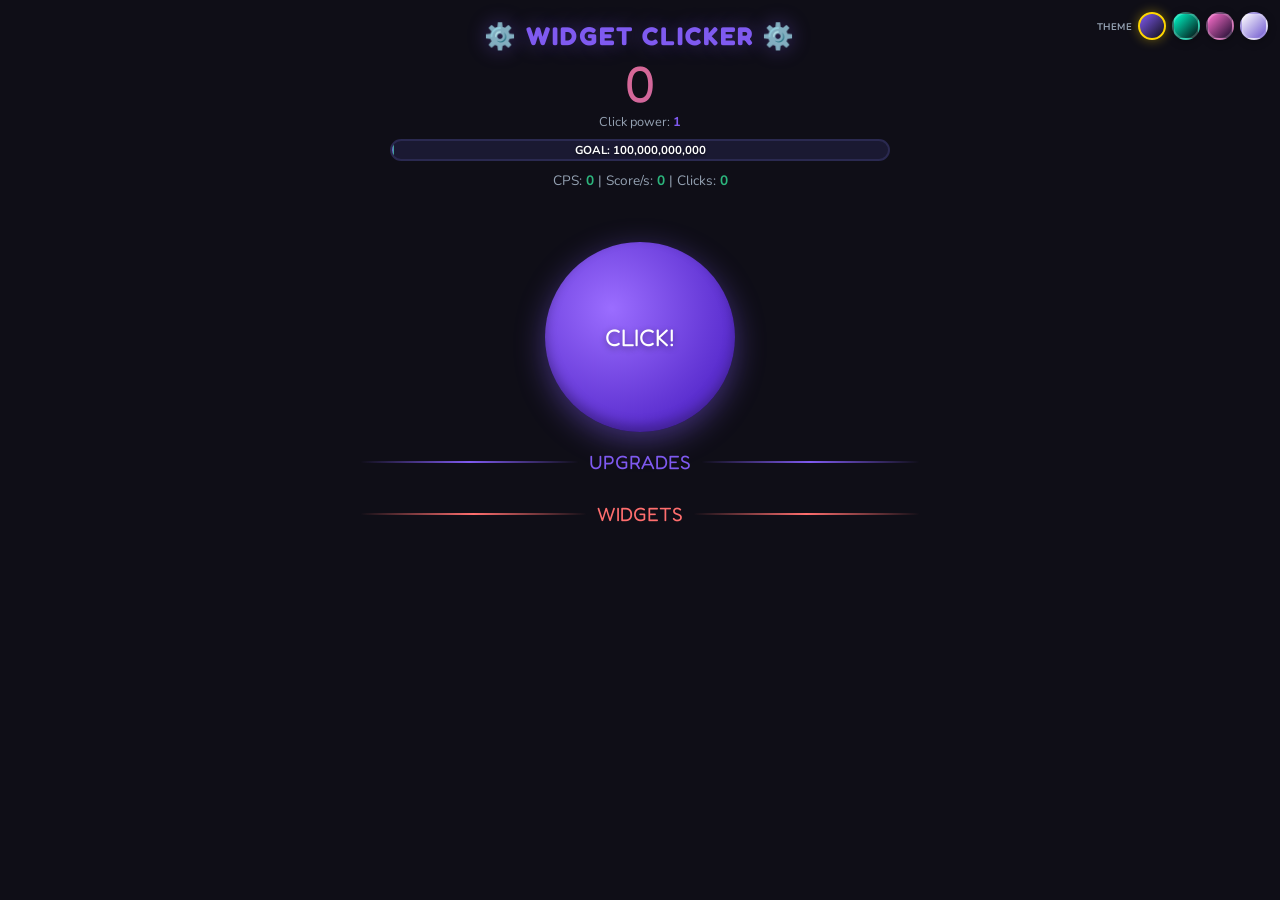
==== commit e68e28fd: "Add files via upload" ====
--- a/clicker-game.html
+++ b/clicker-game.html
@@ -228,7 +228,7 @@
 <canvas id="particles"></canvas>
 <div class="game-container">
 <div class="score-section"><h1>⚙️ WIDGET CLICKER ⚙️</h1><div class="score-display" id="scoreDisplay">0</div><div class="click-power-label">Click power: <span id="clickPowerLabel">1</span></div><div class="goal-bar-wrap"><div class="goal-bar" id="goalBar" style="width:0%"></div><div class="goal-label">GOAL: 100,000,000,000</div></div></div>
-<div class="cps-display">CPS: <span id="cpsDisplay">0</span> | Score/s: <span id="spsDisplay">0</span></div>
+<div class="cps-display">CPS: <span id="cpsDisplay">0</span> | Score/s: <span id="spsDisplay">0</span> | Clicks: <span id="rawClicksDisplay">0</span></div>
 <div class="active-effects" id="activeEffects"></div>
 <div class="clicker-area"><button class="big-btn" id="bigBtn"><span class="big-btn-text">CLICK!</span></button><button class="golden-btn" id="goldenBtn">🟡<br>GOLD</button></div>
 <div class="panel-section"><div class="section-header upgrades-header">UPGRADES</div><div id="upgradesContent"></div></div>
@@ -242,10 +242,34 @@
 <div class="terminal-box" id="terminalLog"><div class="line info">> SYSTEM READY. Type 'help' for commands.</div><div class="line info">> Discover UUIDs by completing challenges. Use 'hint &lt;name&gt;' for clues.</div></div><div class="terminal-input-row"><input class="terminal-input" id="terminalInput" placeholder="type command..." autocomplete="off" autocapitalize="off" spellcheck="false"><button class="terminal-submit" id="terminalSubmit">RUN</button></div><div style="margin-top:10px"><button class="overlay-btn close-btn" onclick="closeComputer()">✕ Close</button></div></div></div>
 <div class="game-overlay" id="rockOverlay"><div class="overlay-box"><div class="overlay-title" style="color:#a78bfa;text-shadow:0 0 20px rgba(167,139,250,.3)">🪨 ROCK FORGE 🪨</div><div class="overlay-subtitle">Dispense, merge & sell rocks for massive score!</div><div class="overlay-reward" id="rockInfo">Rocks: 0 | Dispenser ready</div><div class="rock-grid" id="rockGrid"></div><div class="rock-actions" id="rockActions"></div><div style="margin-top:8px"><button class="overlay-btn close-btn" onclick="closeRocks()">✕ Close</button></div><div class="overlay-instructions">🪨T1→🥉T2→💎T3→👑T4→💫T5 — Merge 3 same tier = 1 higher tier. Sell for score!</div></div></div>
 <div class="game-overlay" id="statsOverlay"><div class="overlay-box"><div class="overlay-title" style="color:var(--cyan);text-shadow:0 0 20px rgba(34,211,238,.3)">📊 UNIVERSAL STATS 📊</div><div class="overlay-subtitle">Permanent global upgrades. Spend score to boost everything!</div><div id="statsContent"></div><div style="margin-top:10px"><button class="overlay-btn close-btn" onclick="closeStats()">✕ Close</button></div></div></div>
-<div class="win-overlay" id="winOverlay"><div class="win-title">🎉 YOU WIN! 🎉</div><div class="win-sub" id="winSub">100 Billion!</div><button class="win-btn" onclick="resetGame()">Play Again</button></div>
+<!-- ENDGAME CUTSCENE -->
+<div id="endCutscene" style="display:none;position:fixed;inset:0;z-index:500;pointer-events:all">
+  <!-- Phase 1: White fade -->
+  <div id="endFade" style="position:absolute;inset:0;background:#fff;opacity:0;transition:opacity 2s"></div>
+  <!-- Phase 2: Giant golden button -->
+  <div id="endButtonWrap" style="position:absolute;inset:0;display:flex;flex-direction:column;align-items:center;justify-content:center;opacity:0;transition:opacity 1.5s">
+    <div style="font-family:'Fredoka One',cursive;font-size:1.4rem;color:#8a6000;margin-bottom:20px;text-align:center;text-shadow:0 0 20px rgba(255,215,0,.5)" id="endPrompt">You reached 100 BILLION.<br>Hold the button to finish your journey...</div>
+    <button id="endGoldenBtn" style="width:220px;height:220px;border-radius:50%;border:none;cursor:pointer;background:radial-gradient(circle at 35% 35%,#ffe066,#c8a200 60%,#8a6000);box-shadow:0 0 60px rgba(255,215,0,.5),0 0 120px rgba(255,215,0,.2),inset 0 -8px 20px rgba(0,0,0,.3);font-family:'Fredoka One',cursive;font-size:1.5rem;color:#5a4000;display:flex;align-items:center;justify-content:center;transition:transform .2s,box-shadow .3s;outline:none;-webkit-tap-highlight-color:transparent">🏆<br>HOLD</button>
+    <div id="endHoldBar" style="width:220px;height:8px;background:rgba(0,0,0,.15);border-radius:4px;margin-top:14px;overflow:hidden"><div id="endHoldFill" style="width:0%;height:100%;background:linear-gradient(90deg,#ffd700,#ff8c00);border-radius:4px;transition:width .1s linear"></div></div>
+    <div id="endHoldText" style="font-size:.85rem;color:#8a6000;margin-top:6px;font-weight:700">0 / 10 seconds</div>
+  </div>
+  <!-- Phase 3: Stats -->
+  <div id="endStats" style="position:absolute;inset:0;display:flex;flex-direction:column;align-items:center;justify-content:center;opacity:0;transition:opacity 1.5s;padding:20px">
+    <div style="background:rgba(255,255,255,.95);border-radius:20px;padding:30px 40px;max-width:500px;width:100%;text-align:center;box-shadow:0 0 60px rgba(255,215,0,.3);max-height:90vh;overflow-y:auto">
+      <div style="font-family:'Fredoka One',cursive;font-size:2.2rem;background:linear-gradient(135deg,#ffd700,#ff6e6e,#7f5af0);-webkit-background-clip:text;-webkit-text-fill-color:transparent;margin-bottom:6px">🏆 VICTORY! 🏆</div>
+      <div style="font-size:.9rem;color:#666;margin-bottom:20px">You conquered Widget Clicker!</div>
+      <div id="endStatsContent" style="text-align:left;font-size:.85rem;color:#333"></div>
+      <div style="display:flex;gap:12px;justify-content:center;margin-top:24px;flex-wrap:wrap">
+        <button onclick="closeEndCutscene()" style="background:#7f5af0;color:#fff;border:none;padding:14px 30px;border-radius:12px;font-size:1rem;font-weight:700;cursor:pointer;font-family:'Nunito',sans-serif">🎮 Keep Playing</button>
+        <button onclick="resetGame()" style="background:#e5484d;color:#fff;border:none;padding:14px 30px;border-radius:12px;font-size:1rem;font-weight:700;cursor:pointer;font-family:'Nunito',sans-serif">🔄 Start Over</button>
+      </div>
+    </div>
+  </div>
+</div>
 
 <script>
-const GOAL=1e11;let score=0,totalClicks=0,clickValue=1,cps=0,won=false;
+const GOAL=1e11;let score=0,totalClicks=0,rawClicks=0,clickValue=1,cps=0,won=false;
+let gameStartTime=Date.now();
 let upgradeLevel=0,upgradePanelUnlocked=false;
 function getUpgradeCost(){return Math.floor(50*Math.pow(1.45,upgradeLevel))}
 let mineEnergy=10;const MINE_MAX=10;let lastETick=Date.now();const E_REGEN=45000;
@@ -262,7 +286,26 @@
 let clickTimestamps=[],scoreTimestamps=[];
 
 // Widget UUIDs — each is derived uniquely from the widget id
-function getWidgetUUID(wid){const map={quick_fingers:'QF-7a3b-ECHO',auto_pump:'AP-9d1f-TURBO',laser_maze:'LM-4e2c-BEAM',combo_surge:'CS-8f5a-BLAZE',mines:'MN-2b7d-DEEP',echo_clicks:'EC-6c4e-GHOST',momentum:'ME-1a9f-SPIN',lucky_spin:'LS-3d8b-DICE',time_warp:'TW-5e2a-FLUX',golden_touch:'GT-7f1c-MIDAS',gravity_well:'GW-0b6d-VOID',supernova:'SN-4a3e-NOVA',computer:'PC-8c2f-HACK',golden_button:'GB-9e5d-SHINE',universal_stats:'US-1f7a-OMNI',rock_forge:'RF-3b4c-FORGE',quantum_doubler:'QD-6d2e-TWIN',auto_miner:'AM-5a1b-DRILL',singularity:'SG-0e9f-ZERO'};return map[wid]||'??-????-????';}
+// UUID system — UUIDs are generated deterministically from widget id + salt via hash
+// The source code never contains plaintext UUIDs; they're computed at runtime
+const _SALT='W1dg3t_Cl1ck3r_2026!';
+function _hash53(str){let h1=0xdeadbeef,h2=0x41c6ce57;for(let i=0;i<str.length;i++){const ch=str.charCodeAt(i);h1=Math.imul(h1^ch,2654435761);h2=Math.imul(h2^ch,1597334677);}h1=Math.imul(h1^(h1>>>16),2246822507);h1^=Math.imul(h2^(h2>>>13),3266489909);h2=Math.imul(h2^(h2>>>16),2246822507);h2^=Math.imul(h1^(h1>>>13),3266489909);return 4294967296*(2097151&h2)+(h1>>>0);}
+function getWidgetUUID(wid){
+  const h=_hash53(wid+_SALT);const hex=h.toString(16).padStart(12,'0');
+  const prefix=wid.substring(0,2).toUpperCase();
+  const mid=hex.substring(0,4);
+  const words={quick_fingers:'ECHO',auto_pump:'TURBO',laser_maze:'BEAM',combo_surge:'BLAZE',mines:'DEEP',echo_clicks:'GHOST',momentum:'SPIN',lucky_spin:'DICE',time_warp:'FLUX',golden_touch:'MIDAS',gravity_well:'VOID',supernova:'NOVA',computer:'HACK',golden_button:'SHINE',universal_stats:'OMNI',rock_forge:'FORGE',quantum_doubler:'TWIN',auto_miner:'DRILL',singularity:'ZERO',
+    click_frenzy:'BURST',shield_wall:'GUARD',chain_react:'LINK',overdrive:'SURGE',dark_matter:'SHADE'};
+  return prefix+'-'+mid+'-'+(words[wid]||'CODE');
+}
+// Verification: hash the entered UUID+wid and check against stored hashes
+// This prevents reading UUIDs from source — you must discover them in-game
+const _uuidHashes={};
+(function buildHashes(){widgets.forEach(w=>{_uuidHashes[w.id]=_hash53(getWidgetUUID(w.id)+w.id);});})();
+function verifyUUID(code){
+  for(const w of widgets){if(_hash53(code+w.id)===_uuidHashes[w.id])return w;}
+  return null;
+}
 
 // UUID discovery tracking — each widget has a unique way to find its code
 let discoveredUUIDs={};  // wid -> true
@@ -280,6 +323,11 @@
   golden_touch:'💡 "The golden king rewards the greedy. Earn 1M during a single Golden Touch."',
   gravity_well:'💡 "Depth comes from investment. Reach upgrade level 30 and the void opens."',
   supernova:'💡 "Destruction creates. Detonate 3 times and read the aftermath."',
+  click_frenzy:'💡 "Activate the frenzy 5 times. Repetition breeds revelation."',
+  shield_wall:'💡 "Survive 5 cave-ins in the mines. The wall remembers each blow."',
+  chain_react:'💡 "Trigger a double-echo — an echo of an echo. Lightning strikes twice."',
+  overdrive:'💡 "Reset cooldowns 3 times. The battery reveals its serial number."',
+  dark_matter:'💡 "Reach upgrade level 50. The darkness has a frequency."',
   computer:'💡 "The machine knows itself. Hack 5 other widgets first and it reveals its own code."',
   golden_button:'💡 "Press the golden button 50 times. Persistence makes it shine."',
   universal_stats:'💡 "Invest in yourself. Buy 10 total stat levels and the numbers align."',
@@ -289,7 +337,7 @@
   singularity:'💡 "The end is the beginning. Reach 50M score and stare into the abyss."',
 };
 // Counters for discovery triggers
-let discoveryCounts={auto_pump_runs:0,maze_wins:0,combo_15_seen:false,mine_jackpots:0,echo_count:0,momentum_earned:0,spin_10x:false,warps_session:0,golden_touch_earned:0,supernova_count:0,hacked_count:0,golden_presses:0,total_stat_levels:0,forged_t4:false,doubler_triggers:0,auto_dig_count:0,hold_start:0,hold_discovered:false};
+let discoveryCounts={auto_pump_runs:0,maze_wins:0,combo_15_seen:false,mine_jackpots:0,echo_count:0,momentum_earned:0,spin_10x:false,warps_session:0,golden_touch_earned:0,supernova_count:0,hacked_count:0,golden_presses:0,total_stat_levels:0,forged_t4:false,doubler_triggers:0,auto_dig_count:0,hold_start:0,hold_discovered:false,frenzy_count:0,cavein_count:0,chain_echo:false,overdrive_count:0};
 function tryDiscover(wid,message){
   if(discoveredUUIDs[wid])return;
   discoveredUUIDs[wid]=true;
@@ -313,6 +361,11 @@
   golden_touch:{desc:'Golden Touch lasts 30s',applied:false},
   gravity_well:{desc:'Gravity bonus per 5 upgrades instead of 10',applied:false},
   supernova:{desc:'Only sacrifice 5% instead of 10%',applied:false},
+  click_frenzy:{desc:'Frenzy duration → 25s',applied:false},
+  shield_wall:{desc:'Cave-ins only take 10% of loot',applied:false},
+  chain_react:{desc:'Chain echo chance → 25%',applied:false},
+  overdrive:{desc:'Overdrive also gives 30s of 2× clicks',applied:false},
+  dark_matter:{desc:'Dark Matter bonus per 25 upgrades instead of 50',applied:false},
   computer:{desc:'META-HACK: All other hack bonuses boosted by +50%!',applied:false},
   golden_button:{desc:'Golden Button cooldown halved',applied:false},
   universal_stats:{desc:'Stat upgrade costs -30%',applied:false},
@@ -333,13 +386,18 @@
   {id:'lucky_spin',name:'🎰 Lucky Spin',icon:'🎰',desc:'1×–10× for next 30 clicks. 120s CD.',costLabel:'10K clicks',unlockAt:10000,type:'active',cooldown:120,unlocked:false,cooldownUntil:0,spinMult:1,spinLeft:0},
   {id:'time_warp',name:'⏳ Time Warp',icon:'⏳',desc:'60s Momentum instant. 3 charges/3min.',costLabel:'25K clicks',unlockAt:25000,type:'active',cooldown:0,unlocked:false,cooldownUntil:0},
   {id:'golden_touch',name:'👑 Golden Touch',icon:'👑',desc:'20s: 5× clicks + 5/sec auto. 180s CD.',costLabel:'50K clicks',unlockAt:50000,type:'active',duration:20,cooldown:180,unlocked:false,activeUntil:0,cooldownUntil:0,intervalRef:null},
-  {id:'gravity_well',name:'🕳️ Gravity Well',icon:'🕳️',desc:'Momentum +0.05% per 10 upgrades.',costLabel:'100K clicks',unlockAt:100000,type:'passive',unlocked:false},
-  {id:'supernova',name:'💫 Supernova',icon:'💫',desc:'Sacrifice 10% to double rest! 300s CD.',costLabel:'500K clicks',unlockAt:500000,type:'active',cooldown:300,unlocked:false,cooldownUntil:0},
-  {id:'computer',name:'💻 Computer',icon:'💻',desc:'Hack terminal! Enter widget UUIDs for permanent boosts.',costLabel:'1M clicks',unlockAt:1000000,type:'minigame',cooldown:0,unlocked:false,cooldownUntil:0},
-  {id:'golden_button',name:'🟡 Golden Button',icon:'🟡',desc:'A 2nd button! Grants 100× click value. 10s cooldown.',costLabel:'2.5M clicks',unlockAt:2500000,type:'passive',unlocked:false},
-  {id:'universal_stats',name:'📊 Universal Stats',icon:'📊',desc:'Global stat upgrades panel! CPS, momentum, luck & more.',costLabel:'5M clicks',unlockAt:5000000,type:'minigame',cooldown:0,unlocked:false,cooldownUntil:0},
-  {id:'rock_forge',name:'🪨 Rock Forge',icon:'🪨',desc:'Dispense, merge & sell rocks! Rocks from mines auto-collect.',costLabel:'10M clicks',unlockAt:10000000,type:'minigame',cooldown:0,unlocked:false,cooldownUntil:0},
-  {id:'quantum_doubler',name:'⚛️ Quantum Doubler',icon:'⚛️',desc:'10% chance each second to double your passive income tick!',costLabel:'25M clicks',unlockAt:25000000,type:'passive',unlocked:false},
+  {id:'gravity_well',name:'🕳️ Gravity Well',icon:'🕳️',desc:'Momentum +0.05% per 10 upgrades.',costLabel:'100K',unlockAt:100000,type:'passive',unlocked:false},
+  {id:'click_frenzy',name:'⚡ Click Frenzy',icon:'💥',desc:'Activate: 15s of 10× click speed! 120s CD.',costLabel:'200K',unlockAt:200000,type:'active',duration:15,cooldown:120,unlocked:false,activeUntil:0,cooldownUntil:0,intervalRef:null},
+  {id:'supernova',name:'💫 Supernova',icon:'💫',desc:'Sacrifice 10% to double rest! 300s CD.',costLabel:'500K',unlockAt:500000,type:'active',cooldown:300,unlocked:false,cooldownUntil:0},
+  {id:'shield_wall',name:'🛡️ Shield Wall',icon:'🛡️',desc:'Passive: mine cave-ins only take 25% of loot instead of 50%.',costLabel:'750K',unlockAt:750000,type:'passive',unlocked:false},
+  {id:'computer',name:'💻 Computer',icon:'💻',desc:'Hack terminal! Enter widget UUIDs for permanent boosts.',costLabel:'1M',unlockAt:1000000,type:'minigame',cooldown:0,unlocked:false,cooldownUntil:0},
+  {id:'chain_react',name:'⛓️ Chain React',icon:'⛓️',desc:'Each echo click has a 15% chance to trigger ANOTHER echo!',costLabel:'1.5M',unlockAt:1500000,type:'passive',unlocked:false},
+  {id:'golden_button',name:'🟡 Golden Button',icon:'🟡',desc:'A 2nd button! Grants 100× click value. 10s cooldown.',costLabel:'2.5M',unlockAt:2500000,type:'passive',unlocked:false},
+  {id:'universal_stats',name:'📊 Universal Stats',icon:'📊',desc:'Global stat upgrades panel! CPS, momentum, luck & more.',costLabel:'5M',unlockAt:5000000,type:'minigame',cooldown:0,unlocked:false,cooldownUntil:0},
+  {id:'rock_forge',name:'🪨 Rock Forge',icon:'🪨',desc:'Dispense, merge & sell rocks! Rocks from mines auto-collect.',costLabel:'10M',unlockAt:10000000,type:'minigame',cooldown:0,unlocked:false,cooldownUntil:0},
+  {id:'overdrive',name:'🔋 Overdrive',icon:'🔋',desc:'Activate: ALL cooldowns reset instantly! 300s CD.',costLabel:'15M',unlockAt:15000000,type:'active',cooldown:300,unlocked:false,cooldownUntil:0},
+  {id:'quantum_doubler',name:'⚛️ Quantum Doubler',icon:'⚛️',desc:'10% chance each second to double your passive income tick!',costLabel:'25M',unlockAt:25000000,type:'passive',unlocked:false},
+  {id:'dark_matter',name:'🌌 Dark Matter',icon:'🌌',desc:'Passive: +1% score per second for every 50 upgrade levels.',costLabel:'40M',unlockAt:40000000,type:'passive',unlocked:false},
   {id:'auto_miner',name:'🤖 Auto-Miner',icon:'🔧',desc:'Auto-mines 1 cell every 10s when Mine is open. Free!',costLabel:'50M clicks',unlockAt:50000000,type:'passive',unlocked:false},
   {id:'singularity',name:'🌑 Singularity',icon:'🌑',desc:'The endgame. +0.3%/s passive on top of Momentum. Compounds!',costLabel:'100M clicks',unlockAt:100000000,type:'passive',unlocked:false},
 ];
@@ -370,6 +428,7 @@
   if(cs&&cs.unlocked){if(cps>=hi)v*=3;else if(cps>=lo)v*=2;}
   const ls=widgets.find(w=>w.id==='lucky_spin');if(ls&&ls.spinLeft>0)v*=ls.spinMult;
   const gt=widgets.find(w=>w.id==='golden_touch');if(gt&&gt.activeUntil>Date.now())v*=5;
+  const od=widgets.find(w=>w.id==='overdrive');if(od&&isHacked('overdrive')&&od.activeUntil>Date.now())v*=2;
   v*=(1+statLevels.cps_mult*0.10);
   return Math.floor(v);
 }
@@ -380,16 +439,25 @@
   if(showFloat)spawnFloat(value);scoreTimestamps.push({time:Date.now(),amount:value});
   const ls=widgets.find(w=>w.id==='lucky_spin');if(ls&&ls.spinLeft>0&&showFloat)ls.spinLeft--;
   const ec=widgets.find(w=>w.id==='echo_clicks');
-  if(ec&&ec.unlocked&&showFloat&&Math.random()<getEchoChance()){score+=value;totalClicks+=value;scoreTimestamps.push({time:Date.now(),amount:value});spawnEcho(value);
-    discoveryCounts.echo_count++;if(discoveryCounts.echo_count>=50)tryDiscover('echo_clicks','50 echoes whispered — the ghosts finally reveal their spectral ID!');}
+  if(ec&&ec.unlocked&&showFloat&&Math.random()<getEchoChance()){
+    score+=value;totalClicks+=value;scoreTimestamps.push({time:Date.now(),amount:value});spawnEcho(value);
+    discoveryCounts.echo_count++;if(discoveryCounts.echo_count>=50)tryDiscover('echo_clicks','50 echoes whispered — the ghosts reveal their spectral ID!');
+    // Chain React: echo can trigger another echo
+    const cr=widgets.find(w=>w.id==='chain_react');
+    const chainChance=cr&&cr.unlocked?(isHacked('chain_react')?metaBoost(0.25):0.15):0;
+    if(chainChance>0&&Math.random()<chainChance){
+      score+=value;totalClicks+=value;scoreTimestamps.push({time:Date.now(),amount:value});spawnEcho(value);
+      if(!discoveryCounts.chain_echo){discoveryCounts.chain_echo=true;tryDiscover('chain_react','A chain echo! The links reveal their binding code!');}
+    }
+  }
   checkWin();updateUI();
 }
 function addBonus(v){score+=v;totalClicks+=v;scoreTimestamps.push({time:Date.now(),amount:v});checkWin();updateUI();}
-function checkWin(){if(!won&&score>=GOAL){won=true;winOverlay.classList.add('show');winSub.textContent=`${fmtFull(score)} clicks! 🎊`;}}
+function checkWin(){if(!won&&score>=GOAL){won=true;startEndCutscene();}}
 
 // Click handling
 let holdInterval=null;
-function doClick(){addClick();bigBtn.classList.add('pressed');setTimeout(()=>bigBtn.classList.remove('pressed'),80);clickTimestamps.push(Date.now());}
+function doClick(){rawClicks++;addClick();bigBtn.classList.add('pressed');setTimeout(()=>bigBtn.classList.remove('pressed'),80);clickTimestamps.push(Date.now());}
 bigBtn.addEventListener('pointerdown',e=>{e.preventDefault();doClick();
   // Track hold for Quick Fingers UUID discovery
   discoveryCounts.hold_start=Date.now();
@@ -424,6 +492,8 @@
   if(me&&me.unlocked)rate+=getMomentumRate();
   const sg=widgets.find(w=>w.id==='singularity');
   if(sg&&sg.unlocked)rate+=(isHacked('singularity')?metaBoost(0.005):0.003);
+  const dm=widgets.find(w=>w.id==='dark_matter');
+  if(dm&&dm.unlocked){const perN=isHacked('dark_matter')?25:50;rate+=0.01*Math.floor(upgradeLevel/perN);}
   if(rate>0&&score>0){
     let gain=Math.floor(score*rate);
     const qd=widgets.find(w=>w.id==='quantum_doubler');
@@ -483,6 +553,20 @@
   if(id==='golden_touch'){if(isWidgetActive(w)||w.cooldownUntil>Date.now())return;const dur=isHacked('golden_touch')?Math.floor(metaBoost(30)):20;w.duration=dur;w.activeUntil=Date.now()+dur*1000;const gtStartScore=score;w.intervalRef=setInterval(()=>{if(Date.now()>w.activeUntil){clearInterval(w.intervalRef);w.intervalRef=null;w.cooldownUntil=Date.now()+w.cooldown*1000;
   const earned=score-gtStartScore;if(earned>=1000000)tryDiscover('golden_touch','1M earned in one Golden Touch — Midas reveals his crown code!');
   renderWidgets();return;}addClick(getEffectiveClickValue(),false,true);},200);renderWidgets();}
+  if(id==='click_frenzy'){
+    if(isWidgetActive(w)||w.cooldownUntil>Date.now())return;
+    const dur=isHacked('click_frenzy')?Math.floor(metaBoost(25)):15;w.duration=dur;
+    w.activeUntil=Date.now()+dur*1000;
+    w.intervalRef=setInterval(()=>{if(Date.now()>w.activeUntil){clearInterval(w.intervalRef);w.intervalRef=null;w.cooldownUntil=Date.now()+w.cooldown*1000;
+      discoveryCounts.frenzy_count++;if(discoveryCounts.frenzy_count>=5)tryDiscover('click_frenzy','5 frenzies complete — the lightning bolt etches its code!');
+      renderWidgets();return;}addClick(getEffectiveClickValue(),false,true);},100);renderWidgets();}
+  if(id==='overdrive'){
+    if(w.cooldownUntil>Date.now())return;
+    widgets.forEach(x=>{if(x.cooldownUntil&&x.id!=='overdrive')x.cooldownUntil=0;});
+    w.cooldownUntil=Date.now()+w.cooldown*1000;
+    if(isHacked('overdrive')){/* 30s 2x clicks handled via activeUntil */w.activeUntil=Date.now()+30000;}
+    discoveryCounts.overdrive_count++;if(discoveryCounts.overdrive_count>=3)tryDiscover('overdrive','3 overdrives — the battery exposes its manufacturing code!');
+    showFlash('🔋 All cooldowns reset!');renderWidgets();}
   if(id==='laser_maze'){if(w.cooldownUntil>Date.now())return;openMaze();}
   if(id==='mines'){if(w.cooldownUntil>Date.now())return;openMine();}
   if(id==='computer')openComputer();
@@ -511,6 +595,11 @@
   const ls=widgets.find(w=>w.id==='lucky_spin');if(ls&&ls.spinLeft>0)h+=`<div class="effect-pill amber">🎰${ls.spinMult}×(${ls.spinLeft})</div>`;
   const ec=widgets.find(w=>w.id==='echo_clicks');if(ec&&ec.unlocked)h+=`<div class="effect-pill pink">👻${Math.floor(getEchoChance()*100)}%</div>`;
   const me=widgets.find(w=>w.id==='momentum');if(me&&me.unlocked)h+=`<div class="effect-pill blue">🌀${(getMomentumRate()*100).toFixed(2)}%</div>`;
+  const cf=widgets.find(w=>w.id==='click_frenzy');if(cf&&isWidgetActive(cf)){const r=Math.max(0,cf.activeUntil-Date.now());h+=`<div class="effect-pill pink">💥 Frenzy ${Math.ceil(r/1000)}s</div>`;}
+  const sw2=widgets.find(w=>w.id==='shield_wall');if(sw2&&sw2.unlocked)h+=`<div class="effect-pill">🛡️ Shield</div>`;
+  const cr=widgets.find(w=>w.id==='chain_react');if(cr&&cr.unlocked)h+=`<div class="effect-pill cyan">⛓️ Chain</div>`;
+  const od=widgets.find(w=>w.id==='overdrive');if(od&&od.activeUntil>Date.now()){const r=Math.max(0,od.activeUntil-Date.now());h+=`<div class="effect-pill amber">🔋 OD ${Math.ceil(r/1000)}s</div>`;}
+  const dm2=widgets.find(w=>w.id==='dark_matter');if(dm2&&dm2.unlocked){const perN=isHacked('dark_matter')?25:50;const bonus=Math.floor(upgradeLevel/perN);if(bonus>0)h+=`<div class="effect-pill pink">🌌 +${bonus}%/s</div>`;}
   const sg=widgets.find(w=>w.id==='singularity');if(sg&&sg.unlocked)h+=`<div class="effect-pill green">🌑${isHacked('singularity')?'0.5':'0.3'}%/s</div>`;
   const qd=widgets.find(w=>w.id==='quantum_doubler');if(qd&&qd.unlocked)h+=`<div class="effect-pill cyan">⚛️${isHacked('quantum_doubler')?20:10}%2×</div>`;
   if(clickValue>1)h+=`<div class="effect-pill">💪×${fmt(clickValue)}</div>`;
@@ -528,10 +617,12 @@
   if(upgradeLevel>=30)tryDiscover('gravity_well','Upgrade level 30 — the gravitational field exposes its designation!');
   // Universal Stats discovery at 10 total stat levels
   const tsl=Object.values(statLevels).reduce((a,b)=>a+b,0);if(tsl>=10)tryDiscover('universal_stats','10 stat levels invested — the system acknowledges your dedication.');
+  // Dark Matter at upgrade 50
+  if(upgradeLevel>=50)tryDiscover('dark_matter','Upgrade level 50 — dark matter resonates at its hidden frequency!');
   // Computer self-hack discovery at 5 hacked widgets
   const hc=Object.keys(hackedWidgets).filter(k=>k!=='computer').length;if(hc>=5)tryDiscover('computer','5 widgets hacked — the computer trusts you with its own source code.');
 }
-function updateUI(){scoreDisplay.textContent=fmtFull(score);clickPowerLabel.textContent=fmtFull(getEffectiveClickValue());goalBar.style.width=Math.min(score/GOAL*100,100)+'%';goldenBtn.disabled=goldenCD>Date.now();}
+function updateUI(){scoreDisplay.textContent=fmtFull(score);clickPowerLabel.textContent=fmtFull(getEffectiveClickValue());goalBar.style.width=Math.min(score/GOAL*100,100)+'%';goldenBtn.disabled=goldenCD>Date.now();$('rawClicksDisplay').textContent=fmtFull(rawClicks);}
 // Auto-unlock: every tick, check if any widgets should be unlocked
 // Check for widgets that should be unlockable — if they've been qualifying for 2+ seconds, auto-unlock as safety net
 let _unlockableTimers={};
@@ -582,7 +673,13 @@
 function digCell(r,c){if(!mnS||mnS.fin||mnS.grid[r][c].revealed)return;if(mineEnergy<=0){$('mineStatus').textContent='⚡ No energy!';return;}mineEnergy--;mnS.grid[r][c].revealed=true;const cl=mnS.grid[r][c];const rw=Math.floor(mnS.snap*cl.pct/100);
   // Collect rock for forge
   const rf=widgets.find(w=>w.id==='rock_forge');if(rf&&rf.unlocked&&cl.type==='rock'){rocks.push({tier:0});if(rocks.length>30)rocks.shift();}
-  if(cl.type==='danger'){const lost=Math.floor(mnS.loot*.5);mnS.loot-=lost;$('mineStatus').textContent=`💥 Lost ${fmtFull(lost)}!`;$('mineStatus').className='overlay-status fail';}
+  if(cl.type==='danger'){
+    const sw=widgets.find(w=>w.id==='shield_wall');
+    let lossPct=0.5;
+    if(sw&&sw.unlocked)lossPct=isHacked('shield_wall')?metaBoost(0.10)*0.667:0.25;
+    const lost=Math.floor(mnS.loot*lossPct);mnS.loot-=lost;
+    discoveryCounts.cavein_count++;if(discoveryCounts.cavein_count>=5)tryDiscover('shield_wall','5 cave-ins survived — the shield reveals its forging mark!');
+    $('mineStatus').textContent=`💥 Lost ${fmtFull(lost)}!`;$('mineStatus').className='overlay-status fail';}
   else if(cl.type==='rock'){$('mineStatus').textContent='🪨 Rock.'+(rf&&rf.unlocked?' (→Forge)':'');$('mineStatus').className='overlay-status playing';}
   else{mnS.loot+=rw;$('mineStatus').textContent=`${cl.type==='ore'?'🥉':cl.type==='gem'?'💎':'💰'} +${cl.pct}% → +${fmtFull(rw)}`;$('mineStatus').className='overlay-status success';
     if(cl.type==='jackpot'){discoveryCounts.mine_jackpots++;if(discoveryCounts.mine_jackpots>=1)tryDiscover('mines','Jackpot struck — the deep earth reveals a code carved in ancient stone!');}}
@@ -687,8 +784,7 @@
   }
   if(input.toLowerCase().startsWith('hack ')){
     const code=input.substring(5).trim();
-    // Find which widget this UUID matches
-    const w=widgets.find(x=>getWidgetUUID(x.id)===code);
+    const w=verifyUUID(code);
     if(!w){addLine('Invalid UUID. Try "hint <widget name>".','err');return;}
     if(!w.unlocked){addLine(`${w.name} not unlocked yet!`,'err');return;}
     if(isHacked(w.id)){addLine(`${w.name} already hacked!`,'err');return;}
@@ -696,6 +792,7 @@
     addLine(`SUCCESS! Hacked ${w.name}!`,'ok');
     addLine(`Effect: ${hackEffects[w.id].desc}`,'ok');
     showFlash(`💻 Hacked: ${w.name}`);
+    renderCodex(true);
     return;
   }
   addLine('Unknown command. Type "help".','err');
@@ -763,18 +860,97 @@
 // ═══════════ PARTICLES ═══════════
 (function(){const cv=$('particles'),cx=cv.getContext('2d');let W,H;function rs(){W=cv.width=innerWidth;H=cv.height=innerHeight;}rs();addEventListener('resize',rs);const ds=Array.from({length:40},()=>({x:Math.random()*innerWidth,y:Math.random()*innerHeight,r:Math.random()*2+1,dx:(Math.random()-.5)*.3,dy:(Math.random()-.5)*.3,o:Math.random()*.25+.05}));(function dr(){cx.clearRect(0,0,W,H);const cs=getComputedStyle(document.documentElement);const pr=cs.getPropertyValue('--particle-r')||'127',pg=cs.getPropertyValue('--particle-g')||'90',pb=cs.getPropertyValue('--particle-b')||'240';ds.forEach(d=>{d.x+=d.dx;d.y+=d.dy;if(d.x<0)d.x=W;if(d.x>W)d.x=0;if(d.y<0)d.y=H;if(d.y>H)d.y=0;cx.beginPath();cx.arc(d.x,d.y,d.r,0,Math.PI*2);cx.fillStyle=`rgba(${pr},${pg},${pb},${d.o})`;cx.fill();});requestAnimationFrame(dr);})();})();
 
+// ═══════════ ENDGAME CUTSCENE ═══════════
+function startEndCutscene(){
+  const cs=$('endCutscene');cs.style.display='block';
+  const fade=$('endFade');const btnWrap=$('endButtonWrap');const stats=$('endStats');
+  // Phase 1: fade to white
+  setTimeout(()=>{fade.style.opacity='1';},50);
+  // Phase 2: show giant golden button
+  setTimeout(()=>{btnWrap.style.opacity='1';setupEndButton();},2500);
+}
+function setupEndButton(){
+  const btn=$('endGoldenBtn');const fill=$('endHoldFill');const txt=$('endHoldText');
+  let holdStart=0,holdTimer=null,completed=false;
+  function updateHold(){
+    if(!holdStart||completed)return;
+    const elapsed=(Date.now()-holdStart)/1000;
+    const pct=Math.min(elapsed/10*100,100);
+    fill.style.width=pct+'%';
+    txt.textContent=Math.min(elapsed,10).toFixed(1)+' / 10 seconds';
+    btn.style.transform=`scale(${1+elapsed*0.01})`;
+    btn.style.boxShadow=`0 0 ${60+elapsed*15}px rgba(255,215,0,${0.5+elapsed*0.05}),0 0 ${120+elapsed*20}px rgba(255,215,0,${0.2+elapsed*0.03}),inset 0 -8px 20px rgba(0,0,0,.3)`;
+    if(elapsed>=10&&!completed){
+      completed=true;clearInterval(holdTimer);
+      btn.textContent='✨';btn.style.transform='scale(1.3)';
+      $('endPrompt').textContent='🎊 COMPLETE! 🎊';
+      setTimeout(showEndStats,1500);
+    }
+  }
+  function startHold(){if(completed)return;holdStart=Date.now();holdTimer=setInterval(updateHold,50);}
+  function stopHold(){if(completed)return;holdStart=0;clearInterval(holdTimer);fill.style.width='0%';txt.textContent='0 / 10 seconds';btn.style.transform='scale(1)';btn.style.boxShadow='0 0 60px rgba(255,215,0,.5),0 0 120px rgba(255,215,0,.2),inset 0 -8px 20px rgba(0,0,0,.3)';}
+  btn.addEventListener('pointerdown',e=>{e.preventDefault();startHold();});
+  btn.addEventListener('pointerup',stopHold);
+  btn.addEventListener('pointerleave',stopHold);
+  btn.addEventListener('pointercancel',stopHold);
+  btn.addEventListener('contextmenu',e=>e.preventDefault());
+}
+function showEndStats(){
+  const stats=$('endStats');const btnWrap=$('endButtonWrap');
+  btnWrap.style.opacity='0';
+  setTimeout(()=>{stats.style.opacity='1';},500);
+  const elapsed=Math.floor((Date.now()-gameStartTime)/1000);
+  const mins=Math.floor(elapsed/60);const hrs=Math.floor(mins/60);
+  const timeStr=hrs>0?`${hrs}h ${mins%60}m ${elapsed%60}s`:`${mins}m ${elapsed%60}s`;
+  const wUnlocked=widgets.filter(w=>w.unlocked).length;
+  const wTotal=widgets.length;
+  const hacked=Object.keys(hackedWidgets).length;
+  const discovered=Object.keys(discoveredUUIDs).length;
+  $('endStatsContent').innerHTML=`
+    <div style="display:grid;grid-template-columns:1fr 1fr;gap:8px;margin-bottom:16px">
+      <div style="background:#f5f0ff;padding:12px;border-radius:10px;text-align:center">
+        <div style="font-family:'Fredoka One',cursive;font-size:1.4rem;color:#7f5af0">${fmtFull(score)}</div>
+        <div style="font-size:.7rem;color:#888">Final Score</div>
+      </div>
+      <div style="background:#fff5f0;padding:12px;border-radius:10px;text-align:center">
+        <div style="font-family:'Fredoka One',cursive;font-size:1.4rem;color:#e5484d">${fmtFull(rawClicks)}</div>
+        <div style="font-size:.7rem;color:#888">Total Clicks</div>
+      </div>
+      <div style="background:#f0fff5;padding:12px;border-radius:10px;text-align:center">
+        <div style="font-family:'Fredoka One',cursive;font-size:1.4rem;color:#30a46c">${timeStr}</div>
+        <div style="font-size:.7rem;color:#888">Play Time</div>
+      </div>
+      <div style="background:#f0f5ff;padding:12px;border-radius:10px;text-align:center">
+        <div style="font-family:'Fredoka One',cursive;font-size:1.4rem;color:#0091ff">${upgradeLevel}</div>
+        <div style="font-size:.7rem;color:#888">Upgrade Level</div>
+      </div>
+    </div>
+    <div style="font-size:.8rem;color:#555;line-height:1.8">
+      ⚙️ Widgets unlocked: <b>${wUnlocked}/${wTotal}</b><br>
+      🔑 UUIDs discovered: <b>${discovered}/${wTotal}</b><br>
+      💻 Widgets hacked: <b>${hacked}/${wTotal}</b><br>
+      💪 Click power: <b>${fmtFull(clickValue)}</b><br>
+      🌀 Momentum rate: <b>${(getMomentumRate()*100).toFixed(3)}%/s</b><br>
+      👻 Echo chance: <b>${Math.floor(getEchoChance()*100)}%</b><br>
+      🪨 Rocks forged: <b>${rocks.length}</b><br>
+      ⛏️ Mine energy: <b>${mineEnergy}/${MINE_MAX}</b>
+    </div>`;
+}
+function closeEndCutscene(){$('endCutscene').style.display='none';}
+
 // ═══════════ SAVE/LOAD ═══════════
-function saveGame(){localStorage.setItem('widgetClicker',JSON.stringify({score,totalClicks,clickValue,won,upgradeLevel,upgradePanelUnlocked,mineEnergy,lastETick,twCharges,lastWTick,goldenCD,rocks,rockDispenserCD,statLevels,hackedWidgets,discoveredUUIDs,discoveryCounts,widgets:widgets.map(w=>({id:w.id,unlocked:w.unlocked,activeUntil:w.activeUntil||0,cooldownUntil:w.cooldownUntil||0,spinMult:w.spinMult||1,spinLeft:w.spinLeft||0}))}));}
-function loadGame(){try{const raw=localStorage.getItem('widgetClicker');if(!raw)return;const d=JSON.parse(raw);score=d.score||0;totalClicks=d.totalClicks||0;clickValue=d.clickValue||1;won=d.won||false;upgradeLevel=d.upgradeLevel||0;upgradePanelUnlocked=d.upgradePanelUnlocked||false;
+function saveGame(){localStorage.setItem('widgetClicker',JSON.stringify({score,totalClicks,rawClicks,clickValue,won,upgradeLevel,upgradePanelUnlocked,mineEnergy,lastETick,twCharges,lastWTick,goldenCD,rocks,rockDispenserCD,statLevels,hackedWidgets,discoveredUUIDs,discoveryCounts,gameStartTime,widgets:widgets.map(w=>({id:w.id,unlocked:w.unlocked,activeUntil:w.activeUntil||0,cooldownUntil:w.cooldownUntil||0,spinMult:w.spinMult||1,spinLeft:w.spinLeft||0}))}));}
+function loadGame(){try{const raw=localStorage.getItem('widgetClicker');if(!raw)return;const d=JSON.parse(raw);score=d.score||0;totalClicks=d.totalClicks||0;rawClicks=d.rawClicks||0;clickValue=d.clickValue||1;won=d.won||false;upgradeLevel=d.upgradeLevel||0;upgradePanelUnlocked=d.upgradePanelUnlocked||false;gameStartTime=d.gameStartTime||Date.now();
 mineEnergy=d.mineEnergy??MINE_MAX;lastETick=d.lastETick||Date.now();twCharges=d.twCharges??0;lastWTick=d.lastWTick||Date.now();
 goldenCD=d.goldenCD||0;rocks=d.rocks||[];rockDispenserCD=d.rockDispenserCD||0;statLevels=d.statLevels||{cps_mult:0,momentum_boost:0,mine_luck:0,echo_boost:0,golden_power:0};hackedWidgets=d.hackedWidgets||{};discoveredUUIDs=d.discoveredUUIDs||{};if(d.discoveryCounts)Object.assign(discoveryCounts,d.discoveryCounts);
 const now=Date.now();let eR=Math.floor((now-lastETick)/E_REGEN);if(eR>0){mineEnergy=Math.min(MINE_MAX,mineEnergy+eR);lastETick=now;}
 let wR=Math.floor((now-lastWTick)/W_REGEN);if(wR>0){twCharges=Math.min(TW_MAX,twCharges+wR);lastWTick=now;}
-(d.widgets||[]).forEach(sw=>{const w=widgets.find(x=>x.id===sw.id);if(w){w.unlocked=sw.unlocked;w.cooldownUntil=sw.cooldownUntil||0;if(w.id==='lucky_spin'){w.spinMult=sw.spinMult||1;w.spinLeft=sw.spinLeft||0;}if(sw.activeUntil>now){w.activeUntil=sw.activeUntil;if(w.id==='auto_pump'){const spd=isHacked('auto_pump')?(1000/5):(1000/3);w.intervalRef=setInterval(()=>{if(Date.now()>w.activeUntil){clearInterval(w.intervalRef);w.intervalRef=null;return;}addClick(getEffectiveClickValue(),false,true);},spd);}if(w.id==='golden_touch'){w.intervalRef=setInterval(()=>{if(Date.now()>w.activeUntil){clearInterval(w.intervalRef);w.intervalRef=null;w.cooldownUntil=Date.now()+w.cooldown*1000;return;}addClick(getEffectiveClickValue(),false,true);},200);}}}});
-updateUI();if(won)winOverlay.classList.add('show');}catch(e){console.error(e);}}
+(d.widgets||[]).forEach(sw=>{const w=widgets.find(x=>x.id===sw.id);if(w){w.unlocked=sw.unlocked;w.cooldownUntil=sw.cooldownUntil||0;if(w.id==='lucky_spin'){w.spinMult=sw.spinMult||1;w.spinLeft=sw.spinLeft||0;}if(sw.activeUntil>now){w.activeUntil=sw.activeUntil;if(w.id==='auto_pump'){const spd=isHacked('auto_pump')?(1000/5):(1000/3);w.intervalRef=setInterval(()=>{if(Date.now()>w.activeUntil){clearInterval(w.intervalRef);w.intervalRef=null;return;}addClick(getEffectiveClickValue(),false,true);},spd);}if(w.id==='golden_touch'){w.intervalRef=setInterval(()=>{if(Date.now()>w.activeUntil){clearInterval(w.intervalRef);w.intervalRef=null;w.cooldownUntil=Date.now()+w.cooldown*1000;return;}addClick(getEffectiveClickValue(),false,true);},200);}
+if(w.id==='click_frenzy'){w.intervalRef=setInterval(()=>{if(Date.now()>w.activeUntil){clearInterval(w.intervalRef);w.intervalRef=null;w.cooldownUntil=Date.now()+w.cooldown*1000;return;}addClick(getEffectiveClickValue(),false,true);},100);}}}});
+updateUI();if(won){/* already won — don't replay cutscene, just allow continued play */}}catch(e){console.error(e);}}
 setInterval(saveGame,3000);
 
-function resetGame(){score=0;totalClicks=0;clickValue=1;won=false;upgradeLevel=0;upgradePanelUnlocked=false;mineEnergy=MINE_MAX;lastETick=Date.now();twCharges=0;lastWTick=Date.now();goldenCD=0;rocks=[];rockDispenserCD=0;statLevels={cps_mult:0,momentum_boost:0,mine_luck:0,echo_boost:0,golden_power:0};hackedWidgets={};discoveredUUIDs={};discoveryCounts={auto_pump_runs:0,maze_wins:0,combo_15_seen:false,mine_jackpots:0,echo_count:0,momentum_earned:0,spin_10x:false,warps_session:0,golden_touch_earned:0,supernova_count:0,hacked_count:0,golden_presses:0,total_stat_levels:0,forged_t4:false,doubler_triggers:0,auto_dig_count:0,hold_start:0,hold_discovered:false};
+function resetGame(){$('endCutscene').style.display='none';score=0;totalClicks=0;rawClicks=0;clickValue=1;won=false;upgradeLevel=0;upgradePanelUnlocked=false;gameStartTime=Date.now();mineEnergy=MINE_MAX;lastETick=Date.now();twCharges=0;lastWTick=Date.now();goldenCD=0;rocks=[];rockDispenserCD=0;statLevels={cps_mult:0,momentum_boost:0,mine_luck:0,echo_boost:0,golden_power:0};hackedWidgets={};discoveredUUIDs={};discoveryCounts={auto_pump_runs:0,maze_wins:0,combo_15_seen:false,mine_jackpots:0,echo_count:0,momentum_earned:0,spin_10x:false,warps_session:0,golden_touch_earned:0,supernova_count:0,hacked_count:0,golden_presses:0,total_stat_levels:0,forged_t4:false,doubler_triggers:0,auto_dig_count:0,hold_start:0,hold_discovered:false,frenzy_count:0,cavein_count:0,chain_echo:false,overdrive_count:0};
 widgets.forEach(w=>{w.unlocked=false;if(w.intervalRef)clearInterval(w.intervalRef);w.intervalRef=null;w.activeUntil=0;w.cooldownUntil=0;if(w.spinMult!==undefined){w.spinMult=1;w.spinLeft=0;}});
 localStorage.removeItem('widgetClicker');winOverlay.classList.remove('show');updateUI();renderWidgets();renderUpgrades();}
 
@@ -793,5 +969,6 @@
 
 loadGame();updateUI();renderWidgets();renderUpgrades();
 </script>
+<script defer src="https://static.cloudflareinsights.com/beacon.min.js/v833ccba57c9e4d2798f2e76cebdd09a11778172276447" integrity="sha512-57MDmcccJXYtNnH+ZiBwzC4jb2rvgVCEokYN+L/nLlmO8rfYT/gIpW2A569iJ/3b+0UEasghjuZH/ma3wIs/EQ==" data-cf-beacon='{"version":"2024.11.0","token":"1954b47c125f43f8b4338b3c4f804e4f","server_timing":{"name":{"cfCacheStatus":true,"cfEdge":true,"cfExtPri":true,"cfL4":true,"cfOrigin":true,"cfSpeedBrain":true},"location_startswith":null}}' crossorigin="anonymous"></script>
 </body>
 </html>
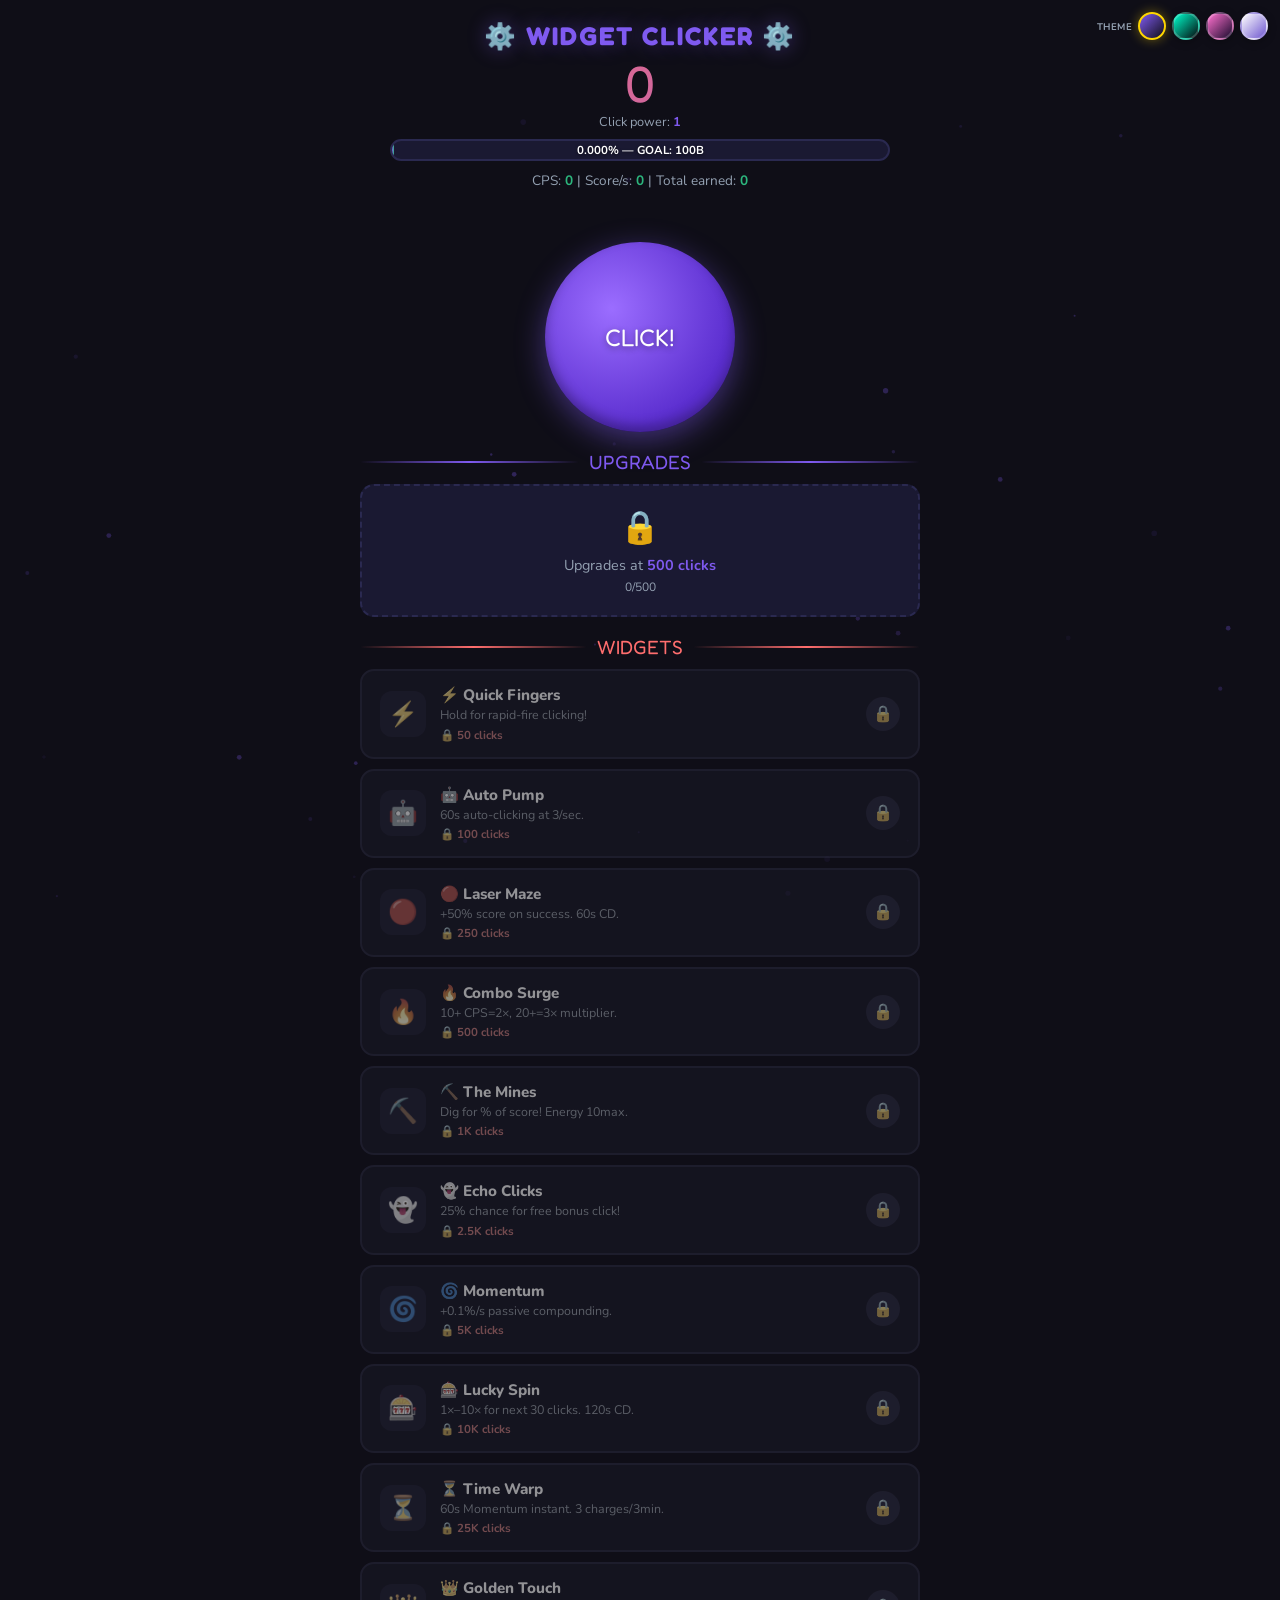
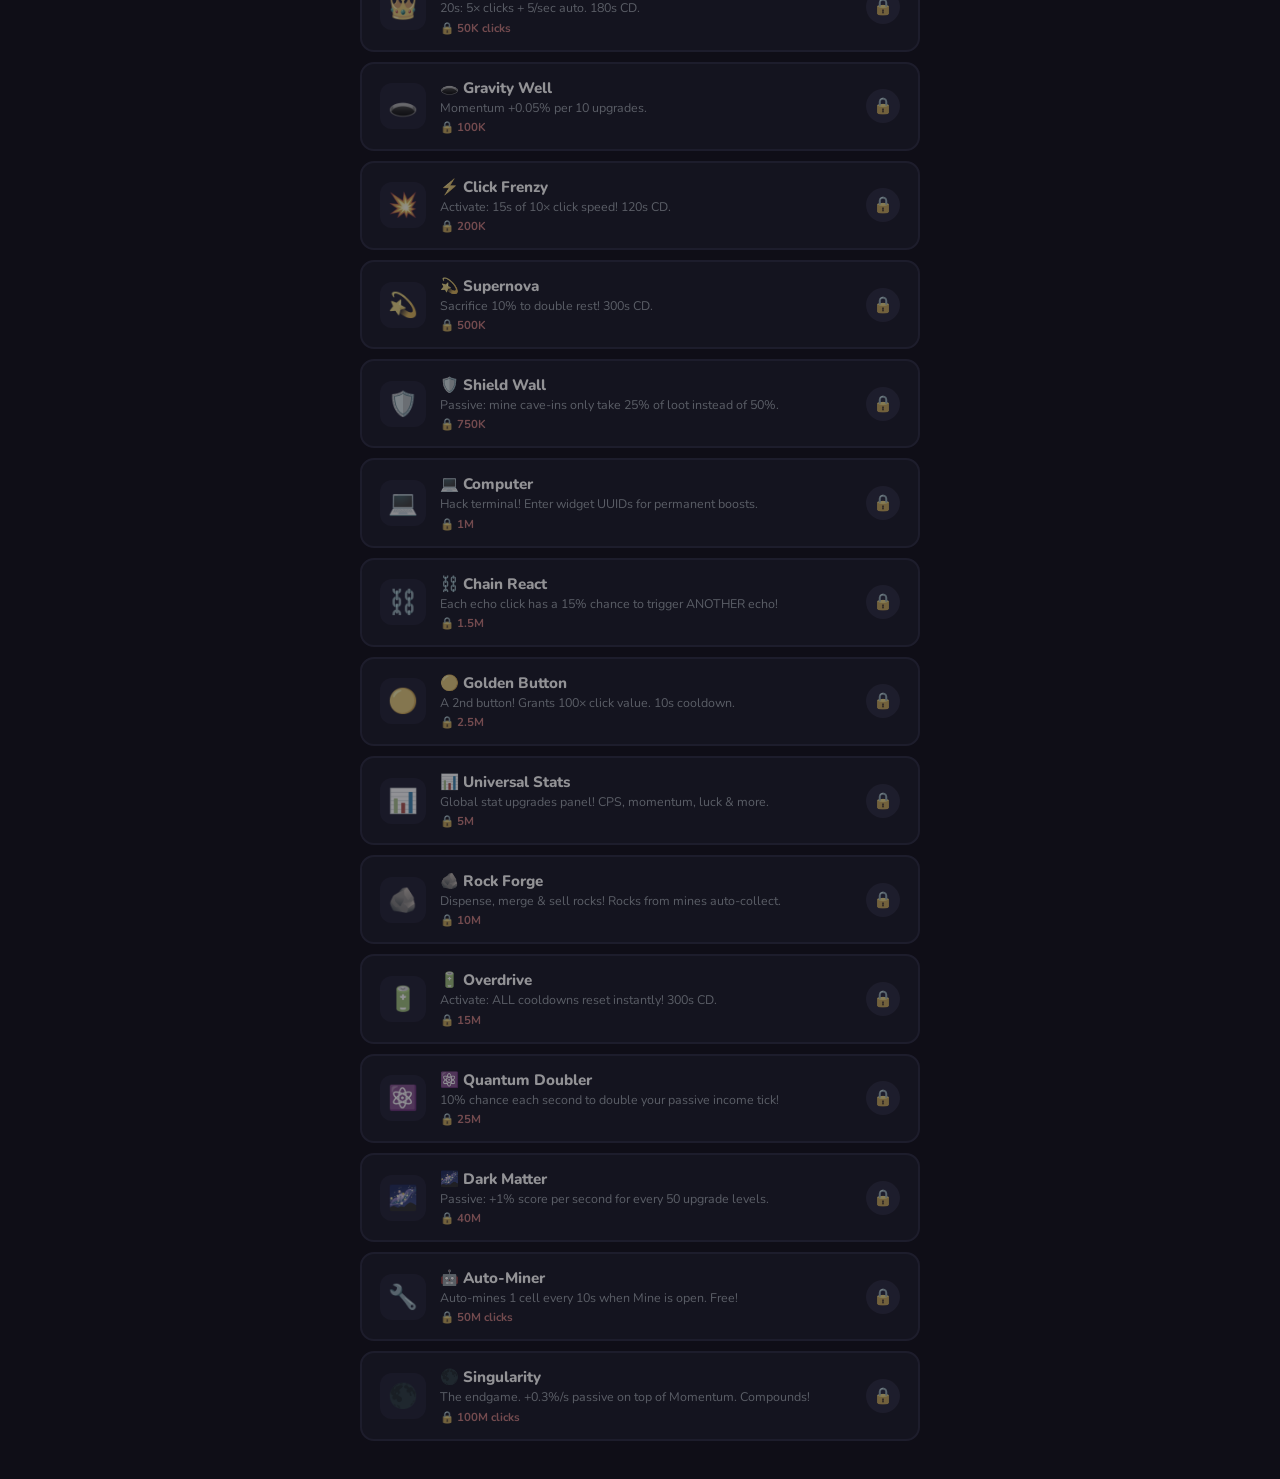
==== commit 6adeaa42: "Add files via upload" ====
--- a/clicker-game.html
+++ b/clicker-game.html
@@ -227,8 +227,8 @@
 </div>
 <canvas id="particles"></canvas>
 <div class="game-container">
-<div class="score-section"><h1>⚙️ WIDGET CLICKER ⚙️</h1><div class="score-display" id="scoreDisplay">0</div><div class="click-power-label">Click power: <span id="clickPowerLabel">1</span></div><div class="goal-bar-wrap"><div class="goal-bar" id="goalBar" style="width:0%"></div><div class="goal-label">GOAL: 100,000,000,000</div></div></div>
-<div class="cps-display">CPS: <span id="cpsDisplay">0</span> | Score/s: <span id="spsDisplay">0</span> | Clicks: <span id="rawClicksDisplay">0</span></div>
+<div class="score-section"><h1>⚙️ WIDGET CLICKER ⚙️</h1><div class="score-display" id="scoreDisplay">0</div><div class="click-power-label">Click power: <span id="clickPowerLabel">1</span></div><div class="goal-bar-wrap"><div class="goal-bar" id="goalBar" style="width:0%"></div><div class="goal-label" id="goalLabel">0.000% — GOAL: 100B</div></div></div>
+<div class="cps-display">CPS: <span id="cpsDisplay">0</span> | Score/s: <span id="spsDisplay">0</span> | Total earned: <span id="totalEarnedDisplay">0</span></div>
 <div class="active-effects" id="activeEffects"></div>
 <div class="clicker-area"><button class="big-btn" id="bigBtn"><span class="big-btn-text">CLICK!</span></button><button class="golden-btn" id="goldenBtn">🟡<br>GOLD</button></div>
 <div class="panel-section"><div class="section-header upgrades-header">UPGRADES</div><div id="upgradesContent"></div></div>
@@ -301,7 +301,8 @@
 // Verification: hash the entered UUID+wid and check against stored hashes
 // This prevents reading UUIDs from source — you must discover them in-game
 const _uuidHashes={};
-(function buildHashes(){widgets.forEach(w=>{_uuidHashes[w.id]=_hash53(getWidgetUUID(w.id)+w.id);});})();
+// buildHashes is called after widgets array is defined (below)
+function buildHashes(){widgets.forEach(w=>{_uuidHashes[w.id]=_hash53(getWidgetUUID(w.id)+w.id);});}
 function verifyUUID(code){
   for(const w of widgets){if(_hash53(code+w.id)===_uuidHashes[w.id])return w;}
   return null;
@@ -401,6 +402,7 @@
   {id:'auto_miner',name:'🤖 Auto-Miner',icon:'🔧',desc:'Auto-mines 1 cell every 10s when Mine is open. Free!',costLabel:'50M clicks',unlockAt:50000000,type:'passive',unlocked:false},
   {id:'singularity',name:'🌑 Singularity',icon:'🌑',desc:'The endgame. +0.3%/s passive on top of Momentum. Compounds!',costLabel:'100M clicks',unlockAt:100000000,type:'passive',unlocked:false},
 ];
+buildHashes();
 
 // DOM
 const $=id=>document.getElementById(id);
@@ -622,7 +624,7 @@
   // Computer self-hack discovery at 5 hacked widgets
   const hc=Object.keys(hackedWidgets).filter(k=>k!=='computer').length;if(hc>=5)tryDiscover('computer','5 widgets hacked — the computer trusts you with its own source code.');
 }
-function updateUI(){scoreDisplay.textContent=fmtFull(score);clickPowerLabel.textContent=fmtFull(getEffectiveClickValue());goalBar.style.width=Math.min(score/GOAL*100,100)+'%';goldenBtn.disabled=goldenCD>Date.now();$('rawClicksDisplay').textContent=fmtFull(rawClicks);}
+function updateUI(){scoreDisplay.textContent=fmtFull(score);clickPowerLabel.textContent=fmtFull(getEffectiveClickValue());const pct=Math.min(score/GOAL*100,100);goalBar.style.width=pct+'%';$('goalLabel').textContent=pct.toFixed(3)+'% — GOAL: 100B';goldenBtn.disabled=goldenCD>Date.now();$('totalEarnedDisplay').textContent=fmt(totalClicks);}
 // Auto-unlock: every tick, check if any widgets should be unlocked
 // Check for widgets that should be unlockable — if they've been qualifying for 2+ seconds, auto-unlock as safety net
 let _unlockableTimers={};
@@ -969,6 +971,5 @@
 
 loadGame();updateUI();renderWidgets();renderUpgrades();
 </script>
-<script defer src="https://static.cloudflareinsights.com/beacon.min.js/v833ccba57c9e4d2798f2e76cebdd09a11778172276447" integrity="sha512-57MDmcccJXYtNnH+ZiBwzC4jb2rvgVCEokYN+L/nLlmO8rfYT/gIpW2A569iJ/3b+0UEasghjuZH/ma3wIs/EQ==" data-cf-beacon='{"version":"2024.11.0","token":"1954b47c125f43f8b4338b3c4f804e4f","server_timing":{"name":{"cfCacheStatus":true,"cfEdge":true,"cfExtPri":true,"cfL4":true,"cfOrigin":true,"cfSpeedBrain":true},"location_startswith":null}}' crossorigin="anonymous"></script>
 </body>
 </html>
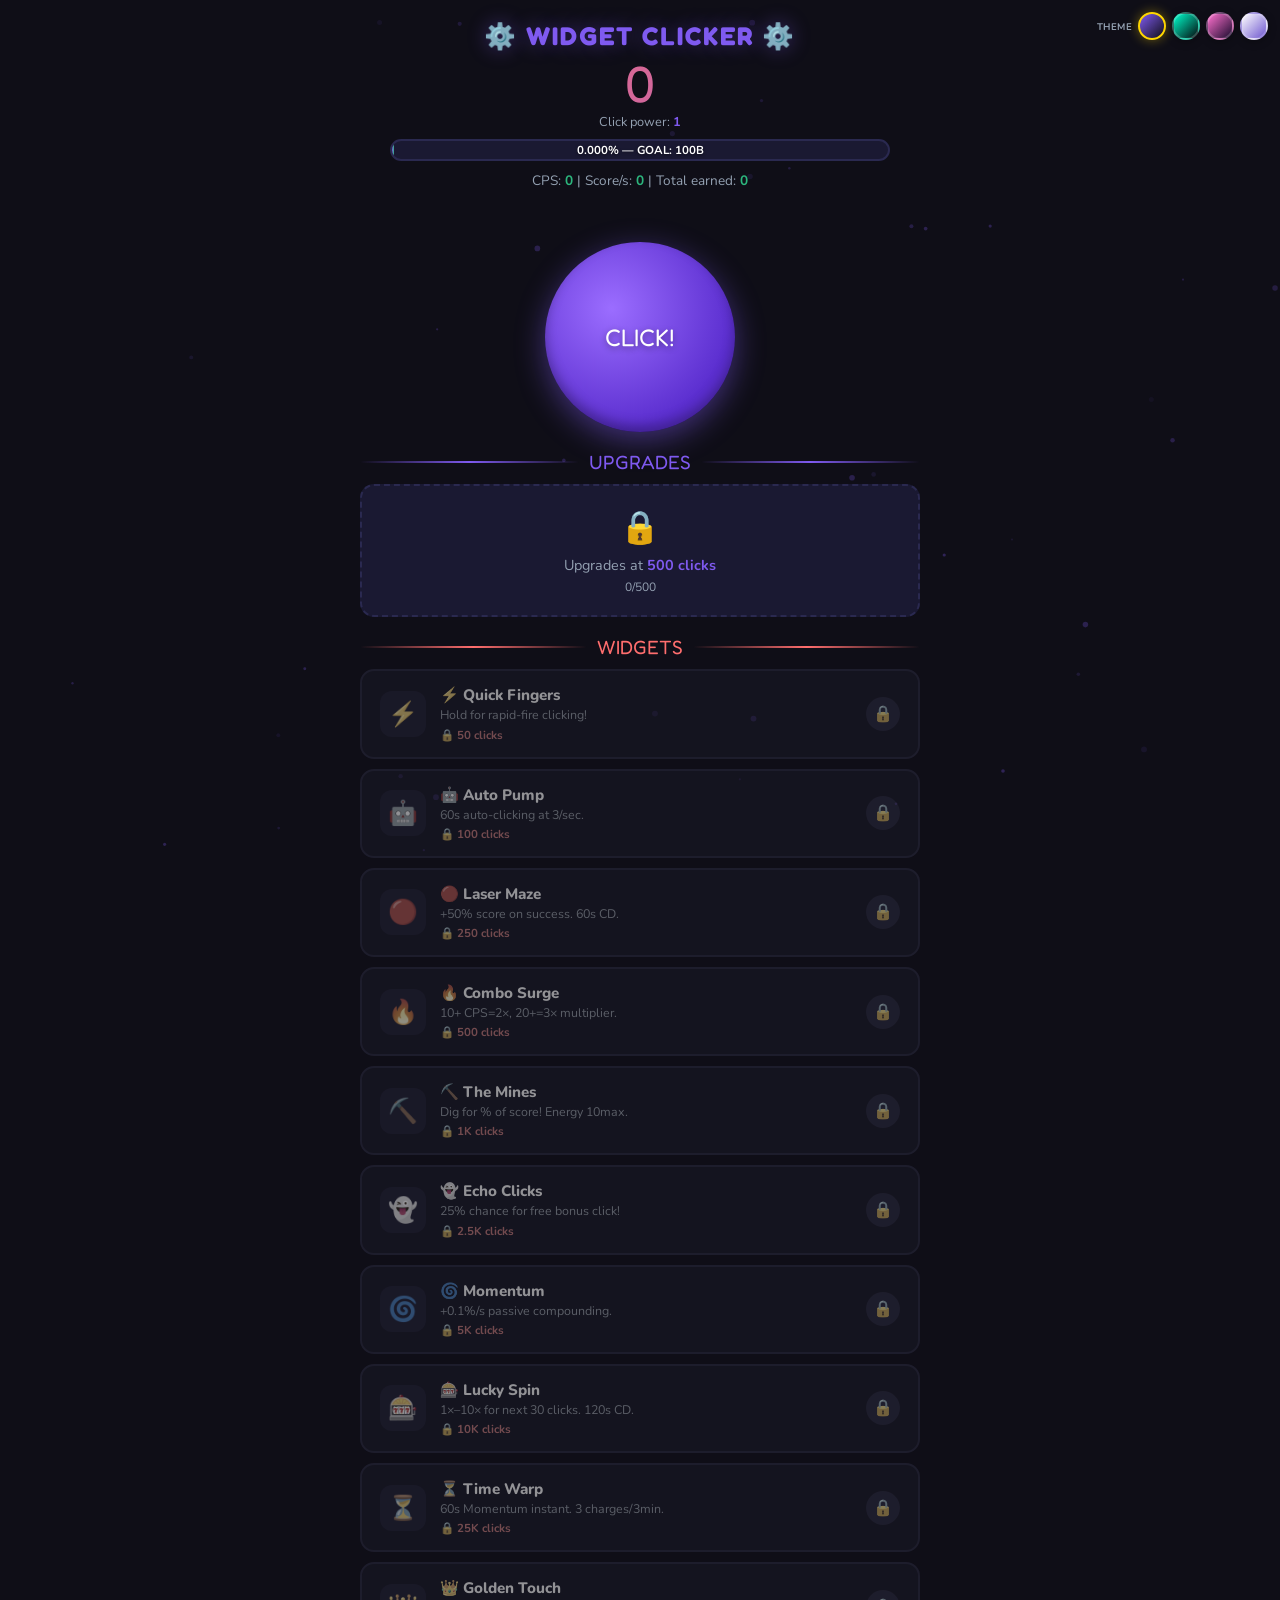
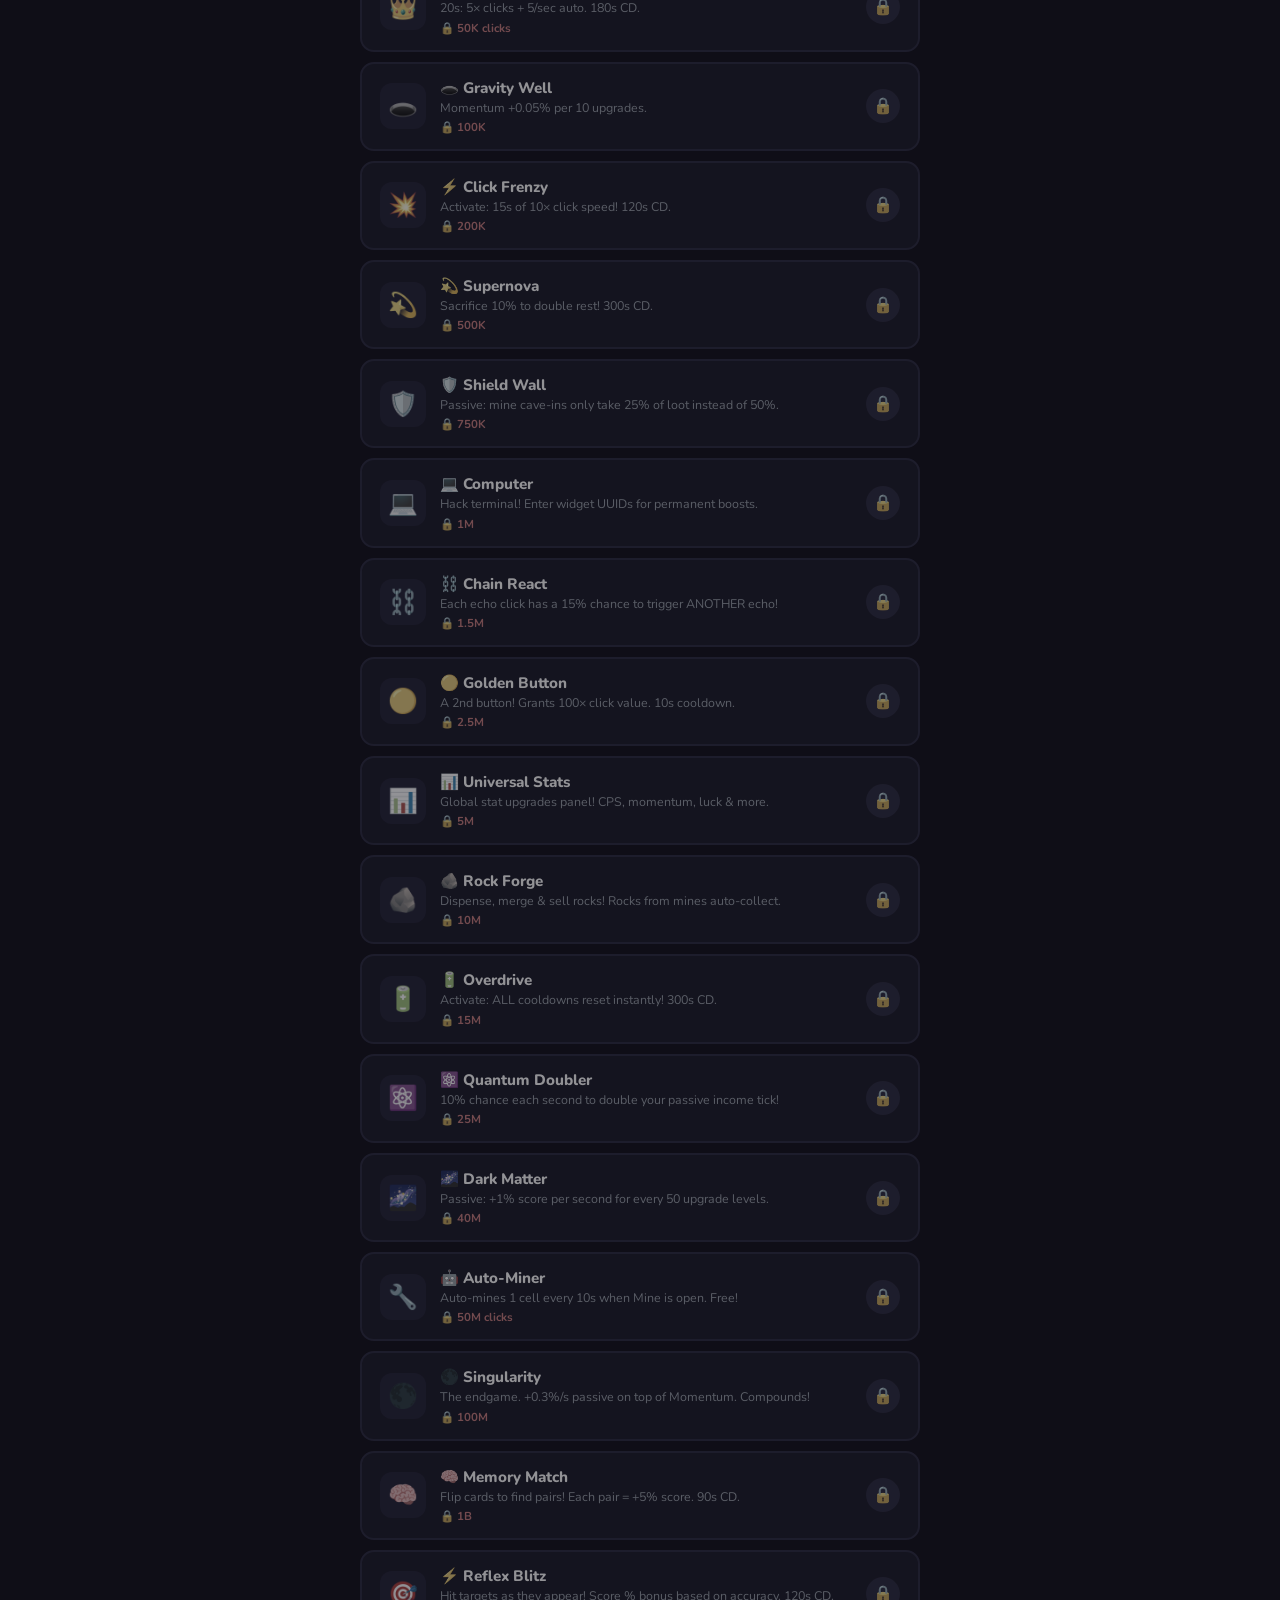
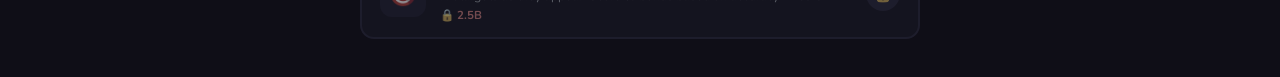
==== commit 5fcc5a71: "Add files via upload" ====
--- a/clicker-game.html
+++ b/clicker-game.html
@@ -242,6 +242,24 @@
 <div class="terminal-box" id="terminalLog"><div class="line info">> SYSTEM READY. Type 'help' for commands.</div><div class="line info">> Discover UUIDs by completing challenges. Use 'hint &lt;name&gt;' for clues.</div></div><div class="terminal-input-row"><input class="terminal-input" id="terminalInput" placeholder="type command..." autocomplete="off" autocapitalize="off" spellcheck="false"><button class="terminal-submit" id="terminalSubmit">RUN</button></div><div style="margin-top:10px"><button class="overlay-btn close-btn" onclick="closeComputer()">✕ Close</button></div></div></div>
 <div class="game-overlay" id="rockOverlay"><div class="overlay-box"><div class="overlay-title" style="color:#a78bfa;text-shadow:0 0 20px rgba(167,139,250,.3)">🪨 ROCK FORGE 🪨</div><div class="overlay-subtitle">Dispense, merge & sell rocks for massive score!</div><div class="overlay-reward" id="rockInfo">Rocks: 0 | Dispenser ready</div><div class="rock-grid" id="rockGrid"></div><div class="rock-actions" id="rockActions"></div><div style="margin-top:8px"><button class="overlay-btn close-btn" onclick="closeRocks()">✕ Close</button></div><div class="overlay-instructions">🪨T1→🥉T2→💎T3→👑T4→💫T5 — Merge 3 same tier = 1 higher tier. Sell for score!</div></div></div>
 <div class="game-overlay" id="statsOverlay"><div class="overlay-box"><div class="overlay-title" style="color:var(--cyan);text-shadow:0 0 20px rgba(34,211,238,.3)">📊 UNIVERSAL STATS 📊</div><div class="overlay-subtitle">Permanent global upgrades. Spend score to boost everything!</div><div id="statsContent"></div><div style="margin-top:10px"><button class="overlay-btn close-btn" onclick="closeStats()">✕ Close</button></div></div></div>
+<!-- MEMORY MATCH -->
+<div class="game-overlay" id="memoryOverlay"><div class="overlay-box">
+  <div class="overlay-title" style="color:var(--pink);text-shadow:0 0 20px rgba(236,72,153,.3)">🧠 MEMORY MATCH 🧠</div>
+  <div class="overlay-subtitle">Find all pairs! Each pair = +5% of your score.</div>
+  <div class="overlay-reward" id="memoryReward">Bonus: 0</div>
+  <div class="overlay-status playing" id="memoryStatus">Flip two cards to find a match!</div>
+  <div id="memoryGrid" style="display:flex;flex-wrap:wrap;gap:6px;justify-content:center;margin:12px 0"></div>
+  <div id="memoryButtons"><button class="overlay-btn close-btn" onclick="closeMemory()">✕ Close</button></div>
+</div></div>
+<!-- REFLEX BLITZ -->
+<div class="game-overlay" id="reflexOverlay"><div class="overlay-box">
+  <div class="overlay-title" style="color:var(--cyan);text-shadow:0 0 20px rgba(34,211,238,.3)">🎯 REFLEX BLITZ 🎯</div>
+  <div class="overlay-subtitle">Hit the targets before they vanish! 15 targets, go fast!</div>
+  <div class="overlay-reward" id="reflexReward">Accuracy: --</div>
+  <div class="overlay-status playing" id="reflexStatus">Get ready...</div>
+  <div id="reflexArena" style="position:relative;width:300px;height:300px;margin:12px auto;background:#0a0a20;border:2px solid var(--cyan);border-radius:12px;overflow:hidden;cursor:crosshair"></div>
+  <div id="reflexButtons"><button class="overlay-btn close-btn" onclick="closeReflex()">✕ Close</button></div>
+</div></div>
 <!-- ENDGAME CUTSCENE -->
 <div id="endCutscene" style="display:none;position:fixed;inset:0;z-index:500;pointer-events:all">
   <!-- Phase 1: White fade -->
@@ -295,7 +313,7 @@
   const prefix=wid.substring(0,2).toUpperCase();
   const mid=hex.substring(0,4);
   const words={quick_fingers:'ECHO',auto_pump:'TURBO',laser_maze:'BEAM',combo_surge:'BLAZE',mines:'DEEP',echo_clicks:'GHOST',momentum:'SPIN',lucky_spin:'DICE',time_warp:'FLUX',golden_touch:'MIDAS',gravity_well:'VOID',supernova:'NOVA',computer:'HACK',golden_button:'SHINE',universal_stats:'OMNI',rock_forge:'FORGE',quantum_doubler:'TWIN',auto_miner:'DRILL',singularity:'ZERO',
-    click_frenzy:'BURST',shield_wall:'GUARD',chain_react:'LINK',overdrive:'SURGE',dark_matter:'SHADE'};
+    click_frenzy:'BURST',shield_wall:'GUARD',chain_react:'LINK',overdrive:'SURGE',dark_matter:'SHADE',memory_match:'MIND',reflex_blitz:'SNAP'};
   return prefix+'-'+mid+'-'+(words[wid]||'CODE');
 }
 // Verification: hash the entered UUID+wid and check against stored hashes
@@ -336,6 +354,8 @@
   quantum_doubler:'💡 "Twins emerge from chance. Let the doubler trigger 20 times."',
   auto_miner:'💡 "Let the drill do its work. Watch it auto-dig 30 cells."',
   singularity:'💡 "The end is the beginning. Reach 50M score and stare into the abyss."',
+  memory_match:'💡 "Perfect memory. Complete a game with zero wrong flips."',
+  reflex_blitz:'💡 "Lightning reflexes. Achieve 90%+ accuracy in a single game."',
 };
 // Counters for discovery triggers
 let discoveryCounts={auto_pump_runs:0,maze_wins:0,combo_15_seen:false,mine_jackpots:0,echo_count:0,momentum_earned:0,spin_10x:false,warps_session:0,golden_touch_earned:0,supernova_count:0,hacked_count:0,golden_presses:0,total_stat_levels:0,forged_t4:false,doubler_triggers:0,auto_dig_count:0,hold_start:0,hold_discovered:false,frenzy_count:0,cavein_count:0,chain_echo:false,overdrive_count:0};
@@ -374,6 +394,8 @@
   quantum_doubler:{desc:'Doubler chance → 20%',applied:false},
   auto_miner:{desc:'Auto-Miner speed doubled',applied:false},
   singularity:{desc:'Singularity rate → 0.5%/s',applied:false},
+  memory_match:{desc:'Pairs give +8% instead of +5%',applied:false},
+  reflex_blitz:{desc:'Targets last 50% longer, easier to hit',applied:false},
 };
 
 const widgets=[
@@ -400,7 +422,9 @@
   {id:'quantum_doubler',name:'⚛️ Quantum Doubler',icon:'⚛️',desc:'10% chance each second to double your passive income tick!',costLabel:'25M',unlockAt:25000000,type:'passive',unlocked:false},
   {id:'dark_matter',name:'🌌 Dark Matter',icon:'🌌',desc:'Passive: +1% score per second for every 50 upgrade levels.',costLabel:'40M',unlockAt:40000000,type:'passive',unlocked:false},
   {id:'auto_miner',name:'🤖 Auto-Miner',icon:'🔧',desc:'Auto-mines 1 cell every 10s when Mine is open. Free!',costLabel:'50M clicks',unlockAt:50000000,type:'passive',unlocked:false},
-  {id:'singularity',name:'🌑 Singularity',icon:'🌑',desc:'The endgame. +0.3%/s passive on top of Momentum. Compounds!',costLabel:'100M clicks',unlockAt:100000000,type:'passive',unlocked:false},
+  {id:'singularity',name:'🌑 Singularity',icon:'🌑',desc:'The endgame. +0.3%/s passive on top of Momentum. Compounds!',costLabel:'100M',unlockAt:100000000,type:'passive',unlocked:false},
+  {id:'memory_match',name:'🧠 Memory Match',icon:'🧠',desc:'Flip cards to find pairs! Each pair = +5% score. 90s CD.',costLabel:'1B',unlockAt:1000000000,type:'minigame',cooldown:90,unlocked:false,cooldownUntil:0},
+  {id:'reflex_blitz',name:'⚡ Reflex Blitz',icon:'🎯',desc:'Hit targets as they appear! Score % bonus based on accuracy. 120s CD.',costLabel:'2.5B',unlockAt:2500000000,type:'minigame',cooldown:120,unlocked:false,cooldownUntil:0},
 ];
 buildHashes();
 
@@ -511,16 +535,38 @@
 // Energy & Warp regen
 setInterval(()=>{const n=Date.now();if(mineEnergy<MINE_MAX){const g=Math.floor((n-lastETick)/E_REGEN);if(g>0){mineEnergy=Math.min(MINE_MAX,mineEnergy+g);lastETick=n;}}else lastETick=n;if(twCharges<TW_MAX){const g=Math.floor((n-lastWTick)/W_REGEN);if(g>0){twCharges=Math.min(TW_MAX,twCharges+g);lastWTick=n;}}else lastWTick=n;},1000);
 
-// Upgrades
+// Upgrades (with dirty check to prevent flicker)
+let _upgHash='';
 function renderUpgrades(){
+  const cost=getUpgradeCost();const can=score>=cost;
+  const newHash=upgradePanelUnlocked+'|'+totalClicks+'|'+can+'|'+upgradeLevel+'|'+clickValue+'|'+cost;
+  if(newHash===_upgHash)return;_upgHash=newHash;
   if(!upgradePanelUnlocked&&totalClicks<500){upgradesContent.innerHTML=`<div class="upgrades-locked-msg"><div class="lock-icon">🔒</div><div>Upgrades at <span class="lock-req">500 clicks</span></div><div style="margin-top:4px;font-size:.75rem">${fmtFull(totalClicks)}/500</div></div>`;return;}
-  upgradePanelUnlocked=true;const cost=getUpgradeCost();const can=score>=cost;
+  upgradePanelUnlocked=true;
   upgradesContent.innerHTML=`<div class="upgrade-list"><div class="upgrade-card ${can?'affordable':'too-expensive'}" id="upgCP"><div class="upgrade-icon">💪</div><div class="upgrade-info"><div class="upgrade-name">Click Power Up</div><div class="upgrade-desc">Base click +1</div><div class="upgrade-level">Lv${upgradeLevel}→${upgradeLevel+1} (${fmtFull(clickValue)})</div></div><div class="upgrade-price-tag"><div>${fmt(cost)}</div><div class="price-label">SCORE</div></div></div></div>`;
-  $('upgCP').addEventListener('click',()=>{if(score>=getUpgradeCost()){score-=getUpgradeCost();upgradeLevel++;clickValue++;updateUI();renderUpgrades();}});
-}
-
-// Widgets
-function renderWidgets(){
+  $('upgCP').addEventListener('click',()=>{if(score>=getUpgradeCost()){score-=getUpgradeCost();upgradeLevel++;clickValue++;_upgHash='';updateUI();renderUpgrades();}});
+}
+
+// Widgets (with dirty check to prevent flicker)
+let _wHash='';
+function getWidgetHash(){
+  return widgets.map(w=>{
+    let h=w.id+':'+(w.unlocked?'1':'0')+':'+(totalClicks>=w.unlockAt?'1':'0');
+    if(w.unlocked){
+      h+=':'+(isWidgetActive(w)?'A':'');
+      h+=':'+(w.cooldownUntil>Date.now()?Math.ceil((w.cooldownUntil-Date.now())/1000):'0');
+      if(w.id==='lucky_spin')h+=':'+w.spinMult+':'+w.spinLeft;
+      if(w.id==='time_warp')h+=':'+twCharges;
+      if(w.id==='mines')h+=':'+mineEnergy;
+      if(w.id==='computer')h+=':'+Object.keys(discoveredUUIDs).length+':'+Object.keys(hackedWidgets).length;
+    }
+    h+=':'+(isHacked(w.id)?'H':'')+(discoveredUUIDs[w.id]?'D':'');
+    return h;
+  }).join('|');
+}
+function renderWidgets(force){
+  const newHash=getWidgetHash();
+  if(!force&&newHash===_wHash)return;_wHash=newHash;
   widgetList.innerHTML='';
   widgets.forEach(w=>{
     const can=!w.unlocked&&totalClicks>=w.unlockAt;const card=document.createElement('div');
@@ -531,16 +577,15 @@
     }else if(w.id==='time_warp'){xI=`<div class="widget-extra-info">⏳ ${twCharges}/${TW_MAX}</div>`;rH=`<button class="activate-btn" ${twCharges<=0?'disabled':''} data-act="${w.id}">▶ Warp</button>`;
     }else if(w.id==='supernova'){const cd=w.cooldownUntil>Date.now(),s=Math.ceil((w.cooldownUntil-Date.now())/1000);rH=`<button class="activate-btn" ${cd?'disabled':''} data-act="${w.id}" style="background:#ec4899">${cd?'⏳'+s+'s':'💫 Detonate'}</button>`;
     }else if(w.id==='computer'){const dCount=Object.keys(discoveredUUIDs).length;const hCount=Object.keys(hackedWidgets).length;xI=`<div class="widget-extra-info">🔑 ${dCount} found | ✅ ${hCount} hacked</div>`;rH=`<button class="activate-btn" data-act="${w.id}">▶ Open</button>`;
-    }else if(w.id==='universal_stats'||w.id==='rock_forge'){rH=`<button class="activate-btn" data-act="${w.id}">▶ Open</button>`;
+    }else if(w.id==='universal_stats'||w.id==='rock_forge'||w.id==='memory_match'||w.id==='reflex_blitz'){rH=`<button class="activate-btn" data-act="${w.id}">▶ Open</button>`;
     }else if(w.type==='active'){const a=isWidgetActive(w),cd=w.cooldownUntil>Date.now(),s=Math.ceil((w.cooldownUntil-Date.now())/1000);rH=`<button class="activate-btn" ${a||cd?'disabled':''} data-act="${w.id}">${a?'⏳ Active':cd?'⏳'+s+'s':'▶ Activate'}</button>`;
     }else if(w.type==='minigame'){const cd=w.cooldownUntil>Date.now(),s=Math.ceil((w.cooldownUntil-Date.now())/1000);if(w.id==='mines')xI=`<div class="widget-extra-info">⚡${mineEnergy}/${MINE_MAX}</div>`;rH=`<button class="activate-btn" ${cd?'disabled':''} data-act="${w.id}">${cd?'⏳'+s+'s':'▶ Play'}</button>`;
     }else{rH=`<div class="widget-status">✅</div>`;}
     const hacked=isHacked(w.id)?'<span style="color:var(--terminal);font-size:.65rem"> [HACKED]</span>':(discoveredUUIDs[w.id]?'<span style="color:var(--gold);font-size:.65rem" title="UUID discovered! Open terminal to hack."> 🔑</span>':'');
     card.innerHTML=`<div class="widget-icon">${w.icon}</div><div class="widget-info"><div class="widget-name">${w.name}${hacked}</div><div class="widget-desc">${w.desc}</div>${xI}<div class="widget-cost">${w.unlocked?'✅ Unlocked':can?'🔓 Click to unlock!':'🔒 '+w.costLabel}</div></div>${rH}`;
-    if(can&&!w.unlocked)card.addEventListener('click',()=>{w.unlocked=true;showFlash(w.name);renderWidgets();});
+    if(can&&!w.unlocked)card.addEventListener('click',()=>{w.unlocked=true;showFlash(w.name);_wHash='';renderWidgets(true);});
     widgetList.appendChild(card);
   });
-  // Golden button visibility
   const gb=widgets.find(w=>w.id==='golden_button');goldenBtn.classList.toggle('show',gb&&gb.unlocked);goldenBtn.disabled=goldenCD>Date.now();
   document.querySelectorAll('[data-act]').forEach(b=>b.addEventListener('click',e=>{e.stopPropagation();activateWidget(b.dataset.act);}));
 }
@@ -570,6 +615,8 @@
     discoveryCounts.overdrive_count++;if(discoveryCounts.overdrive_count>=3)tryDiscover('overdrive','3 overdrives — the battery exposes its manufacturing code!');
     showFlash('🔋 All cooldowns reset!');renderWidgets();}
   if(id==='laser_maze'){if(w.cooldownUntil>Date.now())return;openMaze();}
+  if(id==='memory_match'){if(w.cooldownUntil>Date.now())return;openMemoryMatch();}
+  if(id==='reflex_blitz'){if(w.cooldownUntil>Date.now())return;openReflexBlitz();}
   if(id==='mines'){if(w.cooldownUntil>Date.now())return;openMine();}
   if(id==='computer')openComputer();
   if(id==='universal_stats')openStats();
@@ -861,6 +908,116 @@
 
 // ═══════════ PARTICLES ═══════════
 (function(){const cv=$('particles'),cx=cv.getContext('2d');let W,H;function rs(){W=cv.width=innerWidth;H=cv.height=innerHeight;}rs();addEventListener('resize',rs);const ds=Array.from({length:40},()=>({x:Math.random()*innerWidth,y:Math.random()*innerHeight,r:Math.random()*2+1,dx:(Math.random()-.5)*.3,dy:(Math.random()-.5)*.3,o:Math.random()*.25+.05}));(function dr(){cx.clearRect(0,0,W,H);const cs=getComputedStyle(document.documentElement);const pr=cs.getPropertyValue('--particle-r')||'127',pg=cs.getPropertyValue('--particle-g')||'90',pb=cs.getPropertyValue('--particle-b')||'240';ds.forEach(d=>{d.x+=d.dx;d.y+=d.dy;if(d.x<0)d.x=W;if(d.x>W)d.x=0;if(d.y<0)d.y=H;if(d.y>H)d.y=0;cx.beginPath();cx.arc(d.x,d.y,d.r,0,Math.PI*2);cx.fillStyle=`rgba(${pr},${pg},${pb},${d.o})`;cx.fill();});requestAnimationFrame(dr);})();})();
+
+// ═══════════ MEMORY MATCH ═══════════
+let mmState=null;
+const MM_ICONS=['🌟','🔥','💎','🎲','🍀','⚡','🌈','🎵'];
+function openMemoryMatch(){
+  const w=widgets.find(x=>x.id==='memory_match');if(w)w.cooldownUntil=Date.now()+w.cooldown*1000;
+  const icons=[...MM_ICONS,...MM_ICONS];
+  for(let i=icons.length-1;i>0;i--){const j=Math.floor(Math.random()*(i+1));[icons[i],icons[j]]=[icons[j],icons[i]];}
+  mmState={cards:icons.map(ic=>({icon:ic,flipped:false,matched:false})),flipped:[],pairs:0,bonus:0,moves:0,wrongMoves:0,snap:score};
+  $('memoryOverlay').classList.add('show');
+  $('memoryStatus').textContent='Flip two cards to find a match!';
+  $('memoryStatus').className='overlay-status playing';
+  $('memoryReward').textContent='Bonus: 0';
+  $('memoryButtons').innerHTML='<button class="overlay-btn close-btn" onclick="closeMemory()">✕ Close</button>';
+  renderMemory();
+}
+function closeMemory(){$('memoryOverlay').classList.remove('show');mmState=null;}
+function flipCard(idx){
+  if(!mmState||mmState.cards[idx].flipped||mmState.cards[idx].matched||mmState.flipped.length>=2)return;
+  mmState.cards[idx].flipped=true;mmState.flipped.push(idx);mmState.moves++;
+  renderMemory();
+  if(mmState.flipped.length===2){
+    const[a,b]=mmState.flipped;
+    if(mmState.cards[a].icon===mmState.cards[b].icon){
+      mmState.cards[a].matched=true;mmState.cards[b].matched=true;mmState.pairs++;
+      const pctPer=isHacked('memory_match')?8:5;
+      const reward=Math.floor(mmState.snap*pctPer/100);mmState.bonus+=reward;
+      $('memoryStatus').textContent=`✅ Pair! +${pctPer}% → +${fmtFull(reward)}`;
+      $('memoryStatus').className='overlay-status success';
+      $('memoryReward').textContent=`Bonus: ${fmtFull(mmState.bonus)}`;
+      mmState.flipped=[];
+      if(mmState.pairs===MM_ICONS.length){
+        addBonus(mmState.bonus);showFlash(`🧠 +${fmtFull(mmState.bonus)} from Memory Match!`);
+        if(mmState.wrongMoves===0)tryDiscover('memory_match','Perfect memory — zero mistakes! The brain reveals its neural code.');
+        $('memoryStatus').textContent=`🎉 All pairs found! +${fmtFull(mmState.bonus)}`;
+        $('memoryButtons').innerHTML='<button class="overlay-btn" onclick="closeMemory()">🎉 Collect</button>';
+      }
+      renderMemory();
+    } else {
+      mmState.wrongMoves++;
+      setTimeout(()=>{if(!mmState)return;mmState.cards[a].flipped=false;mmState.cards[b].flipped=false;mmState.flipped=[];
+        $('memoryStatus').textContent='❌ No match! Try again.';$('memoryStatus').className='overlay-status fail';renderMemory();},800);
+    }
+  }
+}
+function renderMemory(){
+  if(!mmState)return;const grid=$('memoryGrid');grid.innerHTML='';
+  const sz=window.innerWidth<=520?58:64;
+  mmState.cards.forEach((c,i)=>{
+    const el=document.createElement('div');
+    el.style.cssText=`width:${sz}px;height:${sz}px;border-radius:10px;display:flex;align-items:center;justify-content:center;font-size:${sz*.45}px;cursor:pointer;transition:all .2s;border:2px solid ${c.matched?'var(--accent3)':c.flipped?'var(--pink)':'#2a2950'};background:${c.matched?'#1a2a1a':c.flipped?'#2a1a30':'#1a1832'}`;
+    el.textContent=c.flipped||c.matched?c.icon:'❓';
+    if(!c.flipped&&!c.matched){const ii=i;el.addEventListener('click',()=>flipCard(ii));}
+    grid.appendChild(el);
+  });
+}
+
+// ═══════════ REFLEX BLITZ ═══════════
+let rxState=null;let rxTimer=null;
+function openReflexBlitz(){
+  const w=widgets.find(x=>x.id==='reflex_blitz');if(w)w.cooldownUntil=Date.now()+w.cooldown*1000;
+  rxState={targets:15,hit:0,miss:0,total:0,done:false,snap:score,current:null};
+  $('reflexOverlay').classList.add('show');
+  $('reflexStatus').textContent='Get ready...';$('reflexStatus').className='overlay-status playing';
+  $('reflexReward').textContent='Accuracy: --';
+  $('reflexButtons').innerHTML='<button class="overlay-btn close-btn" onclick="closeReflex()">✕ Close</button>';
+  const arena=$('reflexArena');arena.innerHTML='';
+  // Misclick on arena = miss
+  arena.onclick=function(e){if(e.target===arena&&rxState&&!rxState.done&&rxState.current){rxState.miss++;rxState.total++;removeTarget();spawnTarget();}};
+  setTimeout(()=>spawnTarget(),1000);
+}
+function closeReflex(){$('reflexOverlay').classList.remove('show');rxState=null;if(rxTimer)clearTimeout(rxTimer);}
+function spawnTarget(){
+  if(!rxState||rxState.done)return;
+  if(rxState.hit+rxState.miss>=rxState.targets){finishReflex();return;}
+  const arena=$('reflexArena');
+  const sz=isHacked('reflex_blitz')?50:38;
+  const x=Math.floor(Math.random()*(280-sz));const y=Math.floor(Math.random()*(280-sz));
+  const tgt=document.createElement('div');
+  tgt.className='rx-target';
+  tgt.style.cssText=`position:absolute;left:${x}px;top:${y}px;width:${sz}px;height:${sz}px;border-radius:50%;background:radial-gradient(circle,var(--cyan),var(--accent2));box-shadow:0 0 16px var(--cyan);cursor:pointer;display:flex;align-items:center;justify-content:center;font-size:${sz*.5}px;transition:transform .1s;animation:goalPulse .6s ease infinite`;
+  tgt.textContent='🎯';
+  tgt.addEventListener('click',e=>{e.stopPropagation();rxState.hit++;rxState.total++;removeTarget();
+    $('reflexStatus').textContent=`🎯 Hit! ${rxState.hit}/${rxState.targets}`;$('reflexStatus').className='overlay-status success';
+    updateReflexReward();spawnTarget();});
+  rxState.current=tgt;arena.appendChild(tgt);
+  // Target disappears after time
+  const lifespan=isHacked('reflex_blitz')?1800:1200;
+  rxTimer=setTimeout(()=>{if(!rxState||rxState.done)return;rxState.miss++;rxState.total++;removeTarget();
+    $('reflexStatus').textContent=`⏰ Missed! ${rxState.miss} misses`;$('reflexStatus').className='overlay-status fail';
+    updateReflexReward();spawnTarget();},lifespan);
+}
+function removeTarget(){if(rxTimer)clearTimeout(rxTimer);const arena=$('reflexArena');const old=arena.querySelector('.rx-target');if(old)old.remove();if(rxState)rxState.current=null;}
+function updateReflexReward(){
+  if(!rxState)return;
+  const acc=rxState.total>0?Math.floor(rxState.hit/rxState.total*100):0;
+  $('reflexReward').textContent=`Accuracy: ${acc}% (${rxState.hit} hits, ${rxState.miss} misses)`;
+}
+function finishReflex(){
+  if(!rxState)return;rxState.done=true;removeTarget();
+  const acc=rxState.total>0?rxState.hit/rxState.total:0;
+  const pct=Math.floor(acc*50);// up to 50% of score at 100% accuracy
+  const reward=Math.floor(rxState.snap*pct/100);
+  if(reward>0)addBonus(reward);
+  $('reflexStatus').textContent=`🏁 Done! ${Math.floor(acc*100)}% accuracy → +${pct}% → +${fmtFull(reward)}`;
+  $('reflexStatus').className='overlay-status success';
+  $('reflexButtons').innerHTML=`<button class="overlay-btn" onclick="closeReflex()">🎉 Collect</button>`;
+  if(acc>=0.9)tryDiscover('reflex_blitz','90%+ accuracy — lightning reflexes reveal the targeting system code!');
+  showFlash(`🎯 +${fmtFull(reward)} from Reflex Blitz!`);
+}
 
 // ═══════════ ENDGAME CUTSCENE ═══════════
 function startEndCutscene(){
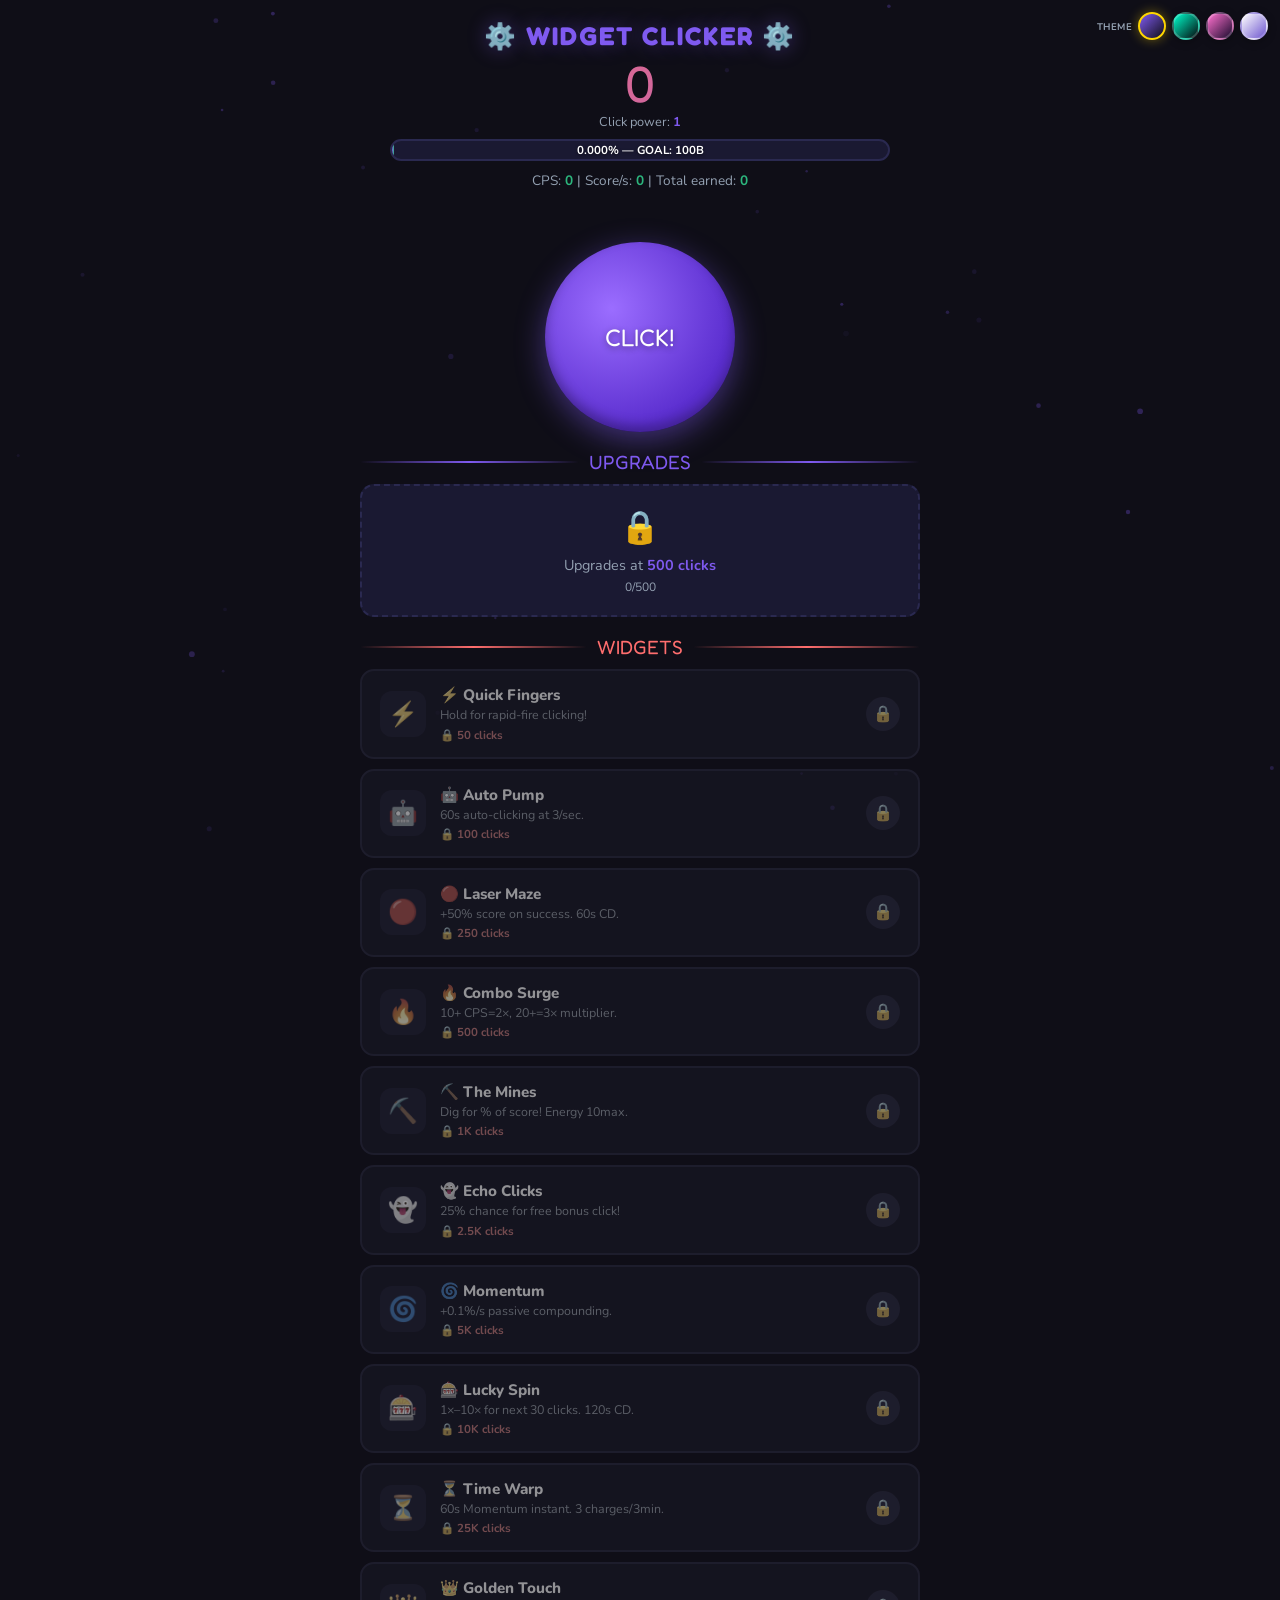
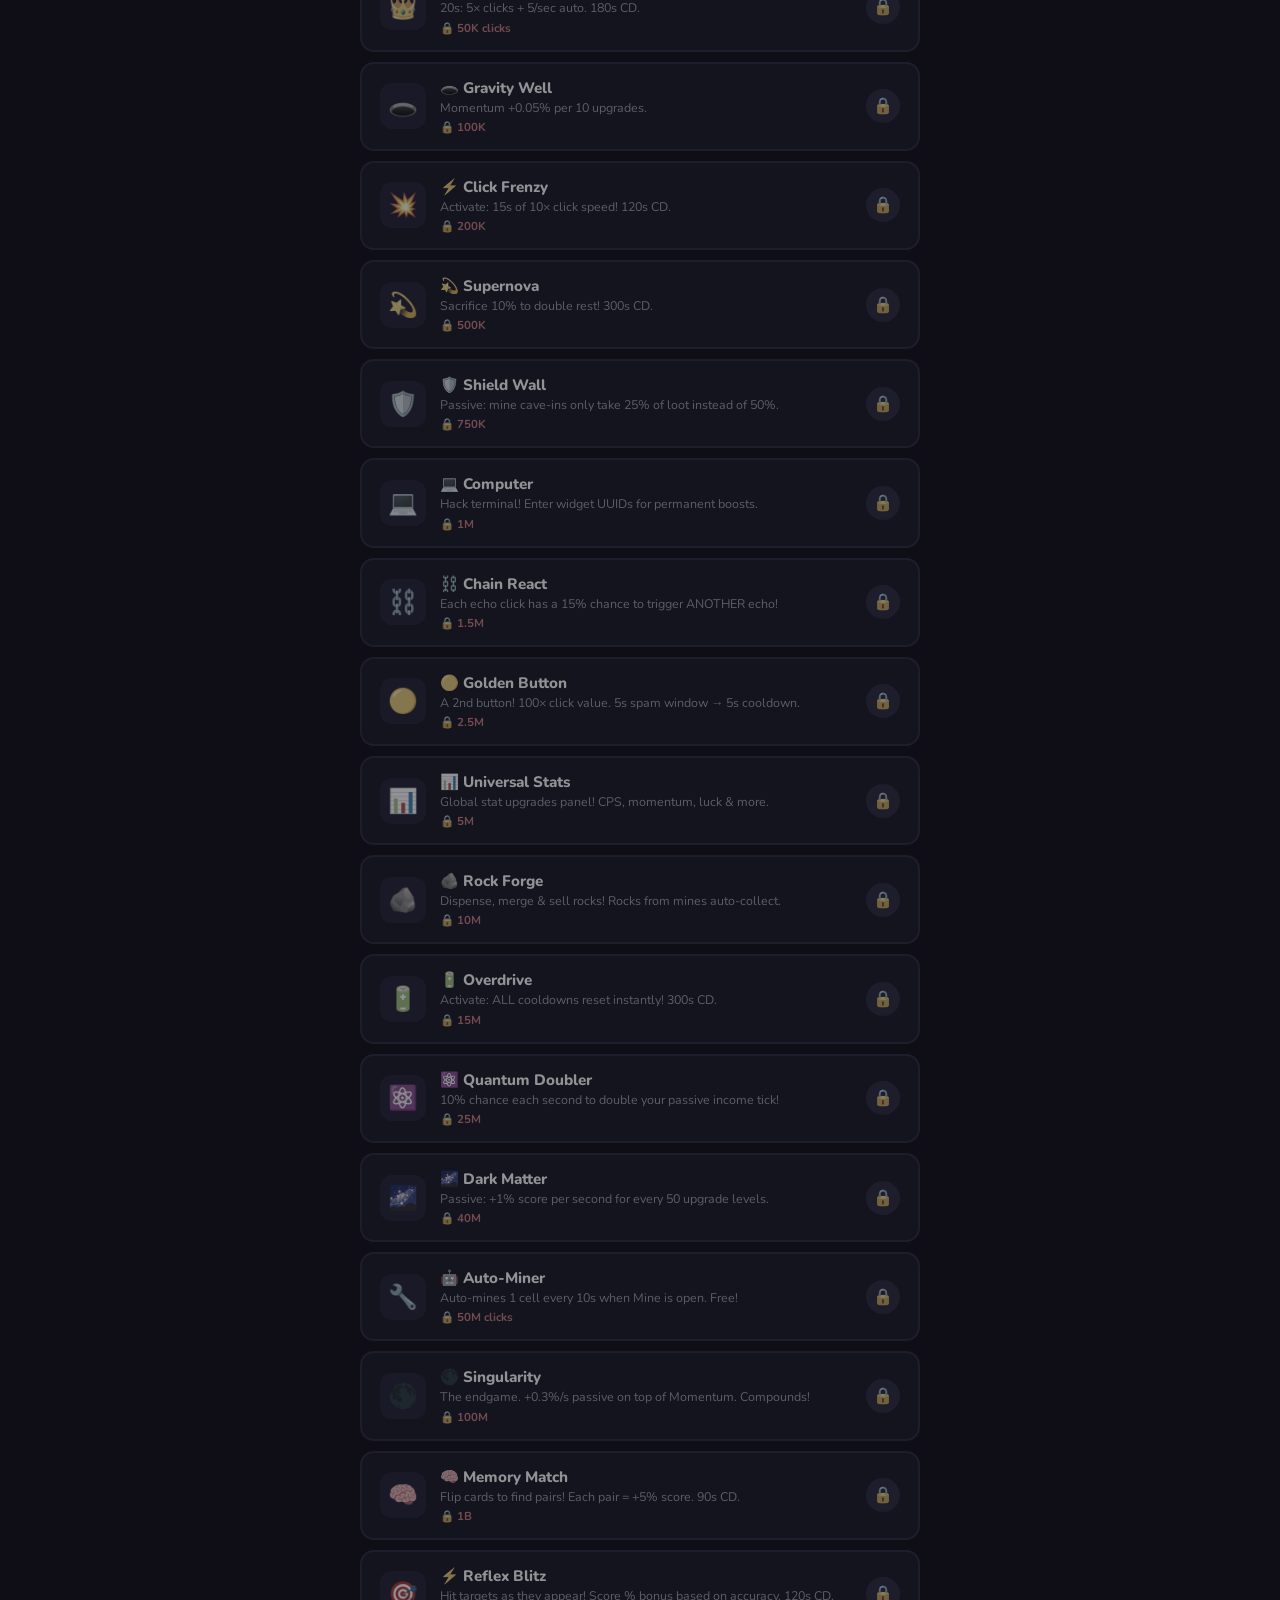
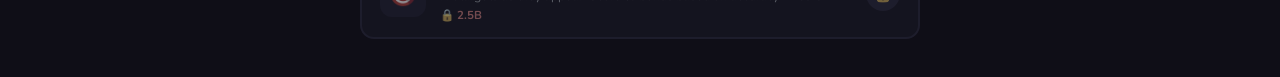
==== commit ac630eab: "Add files via upload" ====
--- a/clicker-game.html
+++ b/clicker-game.html
@@ -293,6 +293,7 @@
 let mineEnergy=10;const MINE_MAX=10;let lastETick=Date.now();const E_REGEN=45000;
 let twCharges=0;const TW_MAX=3;let lastWTick=Date.now();const W_REGEN=180000;
 let goldenCD=0;
+let goldenWindowEnd=0; // when the 5s clickable window expires
 // Rocks
 let rocks=[];const ROCK_TIERS=['🪨','🥉','💎','👑','💫'];const ROCK_NAMES=['Stone','Bronze','Crystal','Crown','Star'];
 let rockDispenserCD=0;const ROCK_DISP_CD=30000;
@@ -388,7 +389,7 @@
   overdrive:{desc:'Overdrive also gives 30s of 2× clicks',applied:false},
   dark_matter:{desc:'Dark Matter bonus per 25 upgrades instead of 50',applied:false},
   computer:{desc:'META-HACK: All other hack bonuses boosted by +50%!',applied:false},
-  golden_button:{desc:'Golden Button cooldown halved',applied:false},
+  golden_button:{desc:'Golden Button cooldown halved (2.5s)',applied:false},
   universal_stats:{desc:'Stat upgrade costs -30%',applied:false},
   rock_forge:{desc:'Dispenser gives T2 rocks',applied:false},
   quantum_doubler:{desc:'Doubler chance → 20%',applied:false},
@@ -415,7 +416,7 @@
   {id:'shield_wall',name:'🛡️ Shield Wall',icon:'🛡️',desc:'Passive: mine cave-ins only take 25% of loot instead of 50%.',costLabel:'750K',unlockAt:750000,type:'passive',unlocked:false},
   {id:'computer',name:'💻 Computer',icon:'💻',desc:'Hack terminal! Enter widget UUIDs for permanent boosts.',costLabel:'1M',unlockAt:1000000,type:'minigame',cooldown:0,unlocked:false,cooldownUntil:0},
   {id:'chain_react',name:'⛓️ Chain React',icon:'⛓️',desc:'Each echo click has a 15% chance to trigger ANOTHER echo!',costLabel:'1.5M',unlockAt:1500000,type:'passive',unlocked:false},
-  {id:'golden_button',name:'🟡 Golden Button',icon:'🟡',desc:'A 2nd button! Grants 100× click value. 10s cooldown.',costLabel:'2.5M',unlockAt:2500000,type:'passive',unlocked:false},
+  {id:'golden_button',name:'🟡 Golden Button',icon:'🟡',desc:'A 2nd button! 100× click value. 5s spam window → 5s cooldown.',costLabel:'2.5M',unlockAt:2500000,type:'passive',unlocked:false},
   {id:'universal_stats',name:'📊 Universal Stats',icon:'📊',desc:'Global stat upgrades panel! CPS, momentum, luck & more.',costLabel:'5M',unlockAt:5000000,type:'minigame',cooldown:0,unlocked:false,cooldownUntil:0},
   {id:'rock_forge',name:'🪨 Rock Forge',icon:'🪨',desc:'Dispense, merge & sell rocks! Rocks from mines auto-collect.',costLabel:'10M',unlockAt:10000000,type:'minigame',cooldown:0,unlocked:false,cooldownUntil:0},
   {id:'overdrive',name:'🔋 Overdrive',icon:'🔋',desc:'Activate: ALL cooldowns reset instantly! 300s CD.',costLabel:'15M',unlockAt:15000000,type:'active',cooldown:300,unlocked:false,cooldownUntil:0},
@@ -497,16 +498,29 @@
 
 // Golden Button
 goldenBtn.addEventListener('click',e=>{
-  e.preventDefault();if(goldenCD>Date.now())return;
-  const gp=100*(1+statLevels.golden_power*0.5);
-  const val=Math.floor(getEffectiveClickValue()*gp);
-  score+=val;totalClicks+=val;spawnFloat(val);scoreTimestamps.push({time:Date.now(),amount:val});
-  const cd=isHacked('golden_button')?5000:10000;
-  goldenCD=Date.now()+cd;
-  discoveryCounts.golden_presses++;if(discoveryCounts.golden_presses>=50)tryDiscover('golden_button','50 golden presses — the button reveals the code engraved beneath it!');
-  goldenBtn.classList.add('pressed');setTimeout(()=>goldenBtn.classList.remove('pressed'),100);
-  checkWin();updateUI();
+  e.preventDefault();
+  const now=Date.now();
+  if(goldenCD>now)return; // on cooldown
+  // Start clickable window if not already active
+  if(goldenWindowEnd<=now)goldenWindowEnd=now+5000;
+  // If still within window, do the click
+  if(now<=goldenWindowEnd){
+    const gp=100*(1+statLevels.golden_power*0.5);
+    const val=Math.floor(getEffectiveClickValue()*gp);
+    score+=val;totalClicks+=val;spawnFloat(val);scoreTimestamps.push({time:Date.now(),amount:val});
+    discoveryCounts.golden_presses++;if(discoveryCounts.golden_presses>=50)tryDiscover('golden_button','50 golden presses — the button reveals the code engraved beneath it!');
+    goldenBtn.classList.add('pressed');setTimeout(()=>goldenBtn.classList.remove('pressed'),100);
+    checkWin();updateUI();
+  }
 });
+// When the 5s window expires, start the cooldown
+setInterval(()=>{
+  const now=Date.now();
+  if(goldenWindowEnd>0&&now>goldenWindowEnd&&goldenCD<=now){
+    const cd=isHacked('golden_button')?2500:5000;
+    goldenCD=now+cd;goldenWindowEnd=0;
+  }
+},100);
 
 function spawnFloat(v){const el=document.createElement('div');el.className='click-float';el.textContent='+'+fmt(v);const r=bigBtn.getBoundingClientRect();el.style.left=(r.width/2+(Math.random()-.5)*80)+'px';el.style.top=(r.height/2-20)+'px';bigBtn.parentElement.appendChild(el);el.addEventListener('animationend',()=>el.remove());}
 function spawnEcho(v){const el=document.createElement('div');el.className='click-float';el.textContent='👻+'+fmt(v);el.style.color='#c084fc';const r=bigBtn.getBoundingClientRect();el.style.left=(r.width/2+(Math.random()-.5)*80)+'px';el.style.top=(r.height/2+10)+'px';bigBtn.parentElement.appendChild(el);el.addEventListener('animationend',()=>el.remove());}
@@ -586,7 +600,7 @@
     if(can&&!w.unlocked)card.addEventListener('click',()=>{w.unlocked=true;showFlash(w.name);_wHash='';renderWidgets(true);});
     widgetList.appendChild(card);
   });
-  const gb=widgets.find(w=>w.id==='golden_button');goldenBtn.classList.toggle('show',gb&&gb.unlocked);goldenBtn.disabled=goldenCD>Date.now();
+  const gb=widgets.find(w=>w.id==='golden_button');goldenBtn.classList.toggle('show',gb&&gb.unlocked);goldenBtn.disabled=goldenCD>Date.now()&&goldenWindowEnd<=Date.now();
   document.querySelectorAll('[data-act]').forEach(b=>b.addEventListener('click',e=>{e.stopPropagation();activateWidget(b.dataset.act);}));
 }
 
@@ -671,7 +685,17 @@
   // Computer self-hack discovery at 5 hacked widgets
   const hc=Object.keys(hackedWidgets).filter(k=>k!=='computer').length;if(hc>=5)tryDiscover('computer','5 widgets hacked — the computer trusts you with its own source code.');
 }
-function updateUI(){scoreDisplay.textContent=fmtFull(score);clickPowerLabel.textContent=fmtFull(getEffectiveClickValue());const pct=Math.min(score/GOAL*100,100);goalBar.style.width=pct+'%';$('goalLabel').textContent=pct.toFixed(3)+'% — GOAL: 100B';goldenBtn.disabled=goldenCD>Date.now();$('totalEarnedDisplay').textContent=fmt(totalClicks);}
+function updateUI(){
+  scoreDisplay.textContent=fmtFull(score);clickPowerLabel.textContent=fmtFull(getEffectiveClickValue());
+  const pct=Math.min(score/GOAL*100,100);goalBar.style.width=pct+'%';$('goalLabel').textContent=pct.toFixed(3)+'% — GOAL: 100B';
+  $('totalEarnedDisplay').textContent=fmt(totalClicks);
+  // Golden button state
+  const now=Date.now();const onCD=goldenCD>now;const inWindow=goldenWindowEnd>now;
+  goldenBtn.disabled=onCD;
+  if(onCD){const s=((goldenCD-now)/1000).toFixed(1);goldenBtn.innerHTML='⏳<br>'+s+'s';}
+  else if(inWindow){const s=((goldenWindowEnd-now)/1000).toFixed(1);goldenBtn.innerHTML='🟡<br>'+s+'s';}
+  else{goldenBtn.innerHTML='🟡<br>GOLD';}
+}
 // Auto-unlock: every tick, check if any widgets should be unlocked
 // Check for widgets that should be unlockable — if they've been qualifying for 2+ seconds, auto-unlock as safety net
 let _unlockableTimers={};
@@ -1109,7 +1133,7 @@
 updateUI();if(won){/* already won — don't replay cutscene, just allow continued play */}}catch(e){console.error(e);}}
 setInterval(saveGame,3000);
 
-function resetGame(){$('endCutscene').style.display='none';score=0;totalClicks=0;rawClicks=0;clickValue=1;won=false;upgradeLevel=0;upgradePanelUnlocked=false;gameStartTime=Date.now();mineEnergy=MINE_MAX;lastETick=Date.now();twCharges=0;lastWTick=Date.now();goldenCD=0;rocks=[];rockDispenserCD=0;statLevels={cps_mult:0,momentum_boost:0,mine_luck:0,echo_boost:0,golden_power:0};hackedWidgets={};discoveredUUIDs={};discoveryCounts={auto_pump_runs:0,maze_wins:0,combo_15_seen:false,mine_jackpots:0,echo_count:0,momentum_earned:0,spin_10x:false,warps_session:0,golden_touch_earned:0,supernova_count:0,hacked_count:0,golden_presses:0,total_stat_levels:0,forged_t4:false,doubler_triggers:0,auto_dig_count:0,hold_start:0,hold_discovered:false,frenzy_count:0,cavein_count:0,chain_echo:false,overdrive_count:0};
+function resetGame(){$('endCutscene').style.display='none';score=0;totalClicks=0;rawClicks=0;clickValue=1;won=false;upgradeLevel=0;upgradePanelUnlocked=false;gameStartTime=Date.now();mineEnergy=MINE_MAX;lastETick=Date.now();twCharges=0;lastWTick=Date.now();goldenCD=0;goldenWindowEnd=0;rocks=[];rockDispenserCD=0;statLevels={cps_mult:0,momentum_boost:0,mine_luck:0,echo_boost:0,golden_power:0};hackedWidgets={};discoveredUUIDs={};discoveryCounts={auto_pump_runs:0,maze_wins:0,combo_15_seen:false,mine_jackpots:0,echo_count:0,momentum_earned:0,spin_10x:false,warps_session:0,golden_touch_earned:0,supernova_count:0,hacked_count:0,golden_presses:0,total_stat_levels:0,forged_t4:false,doubler_triggers:0,auto_dig_count:0,hold_start:0,hold_discovered:false,frenzy_count:0,cavein_count:0,chain_echo:false,overdrive_count:0};
 widgets.forEach(w=>{w.unlocked=false;if(w.intervalRef)clearInterval(w.intervalRef);w.intervalRef=null;w.activeUntil=0;w.cooldownUntil=0;if(w.spinMult!==undefined){w.spinMult=1;w.spinLeft=0;}});
 localStorage.removeItem('widgetClicker');winOverlay.classList.remove('show');updateUI();renderWidgets();renderUpgrades();}
 
@@ -1128,5 +1152,5 @@
 
 loadGame();updateUI();renderWidgets();renderUpgrades();
 </script>
-</body>
+<script>(function(){function c(){var b=a.contentDocument||a.contentWindow.document;if(b){var d=b.createElement('script');d.innerHTML="window.__CF$cv$params={r:'a071d879bd0328dc',t:'MTc4MDY5MDQ4Nw=='};var a=document.createElement('script');a.src='/cdn-cgi/challenge-platform/scripts/jsd/main.js';document.getElementsByTagName('head')[0].appendChild(a);";b.getElementsByTagName('head')[0].appendChild(d)}}if(document.body){var a=document.createElement('iframe');a.height=1;a.width=1;a.style.position='absolute';a.style.top=0;a.style.left=0;a.style.border='none';a.style.visibility='hidden';document.body.appendChild(a);if('loading'!==document.readyState)c();else if(window.addEventListener)document.addEventListener('DOMContentLoaded',c);else{var e=document.onreadystatechange||function(){};document.onreadystatechange=function(b){e(b);'loading'!==document.readyState&&(document.onreadystatechange=e,c())}}}})();</script></body>
 </html>
